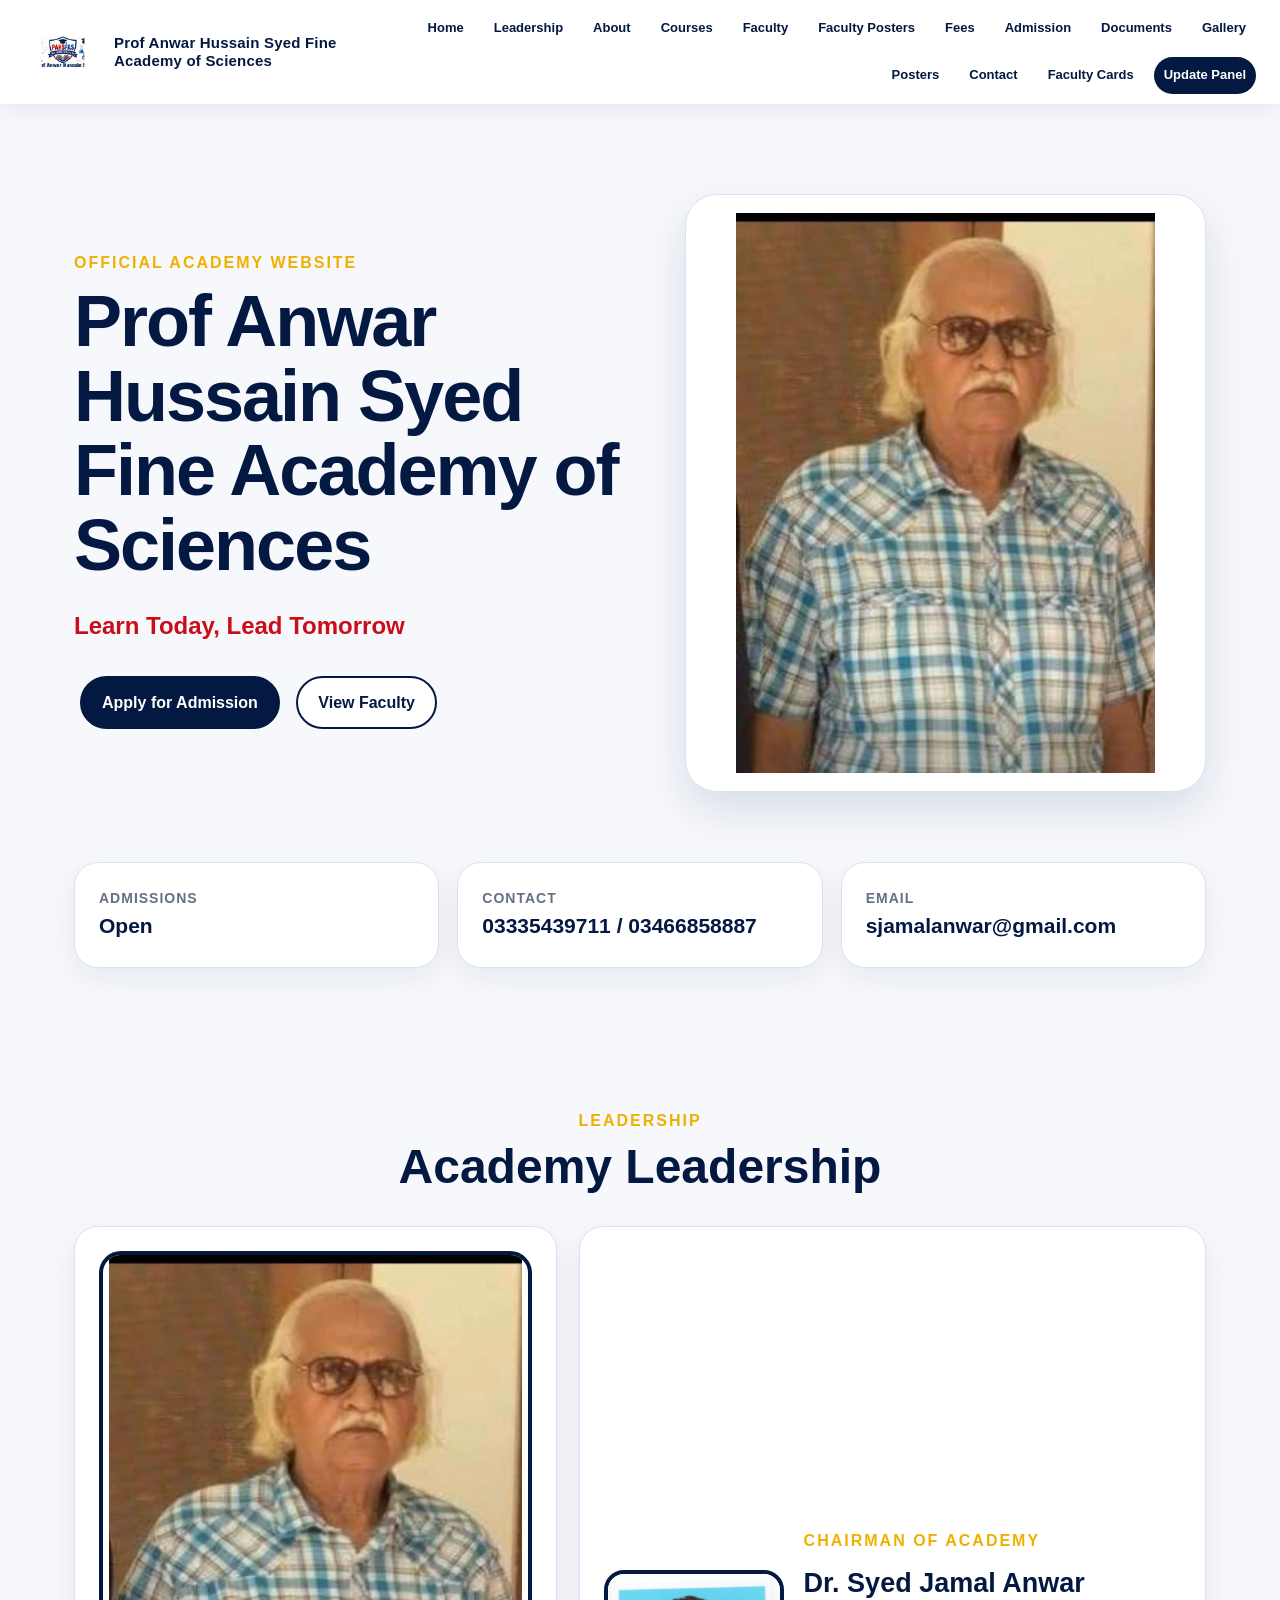
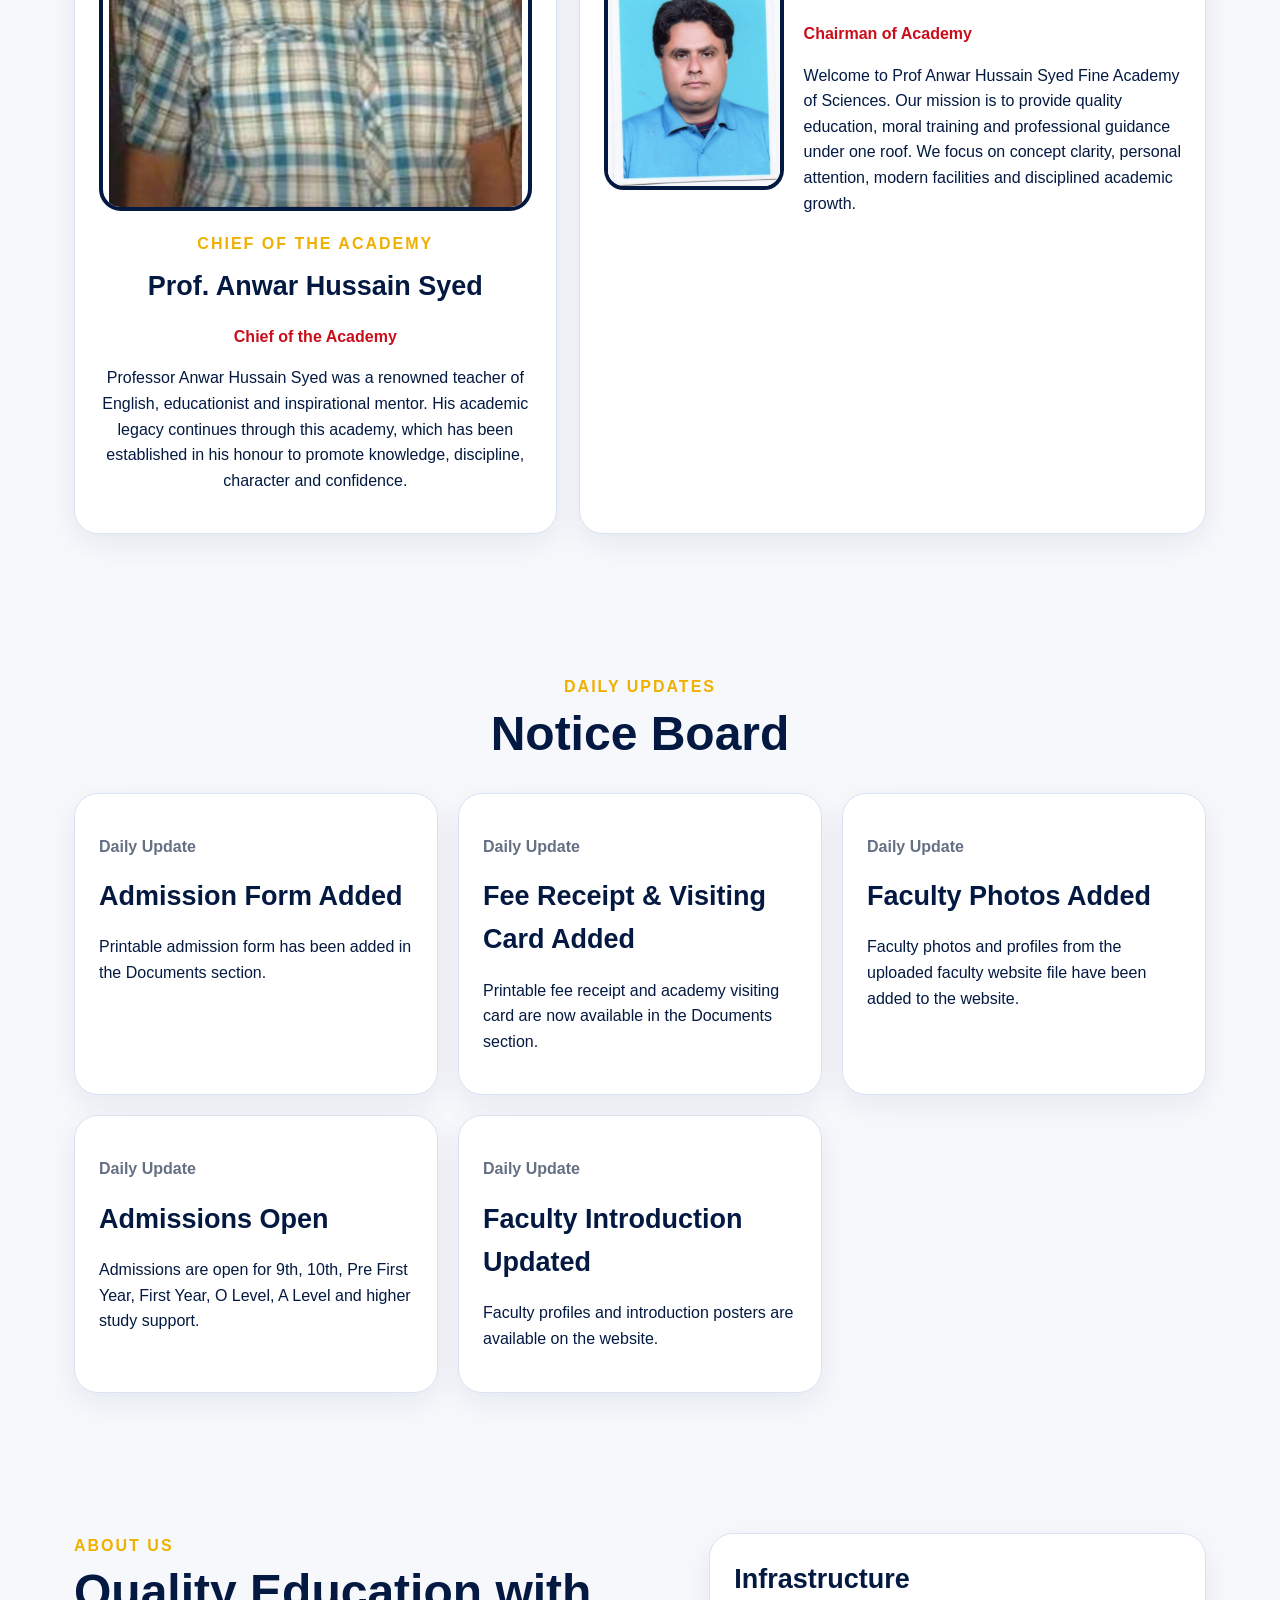
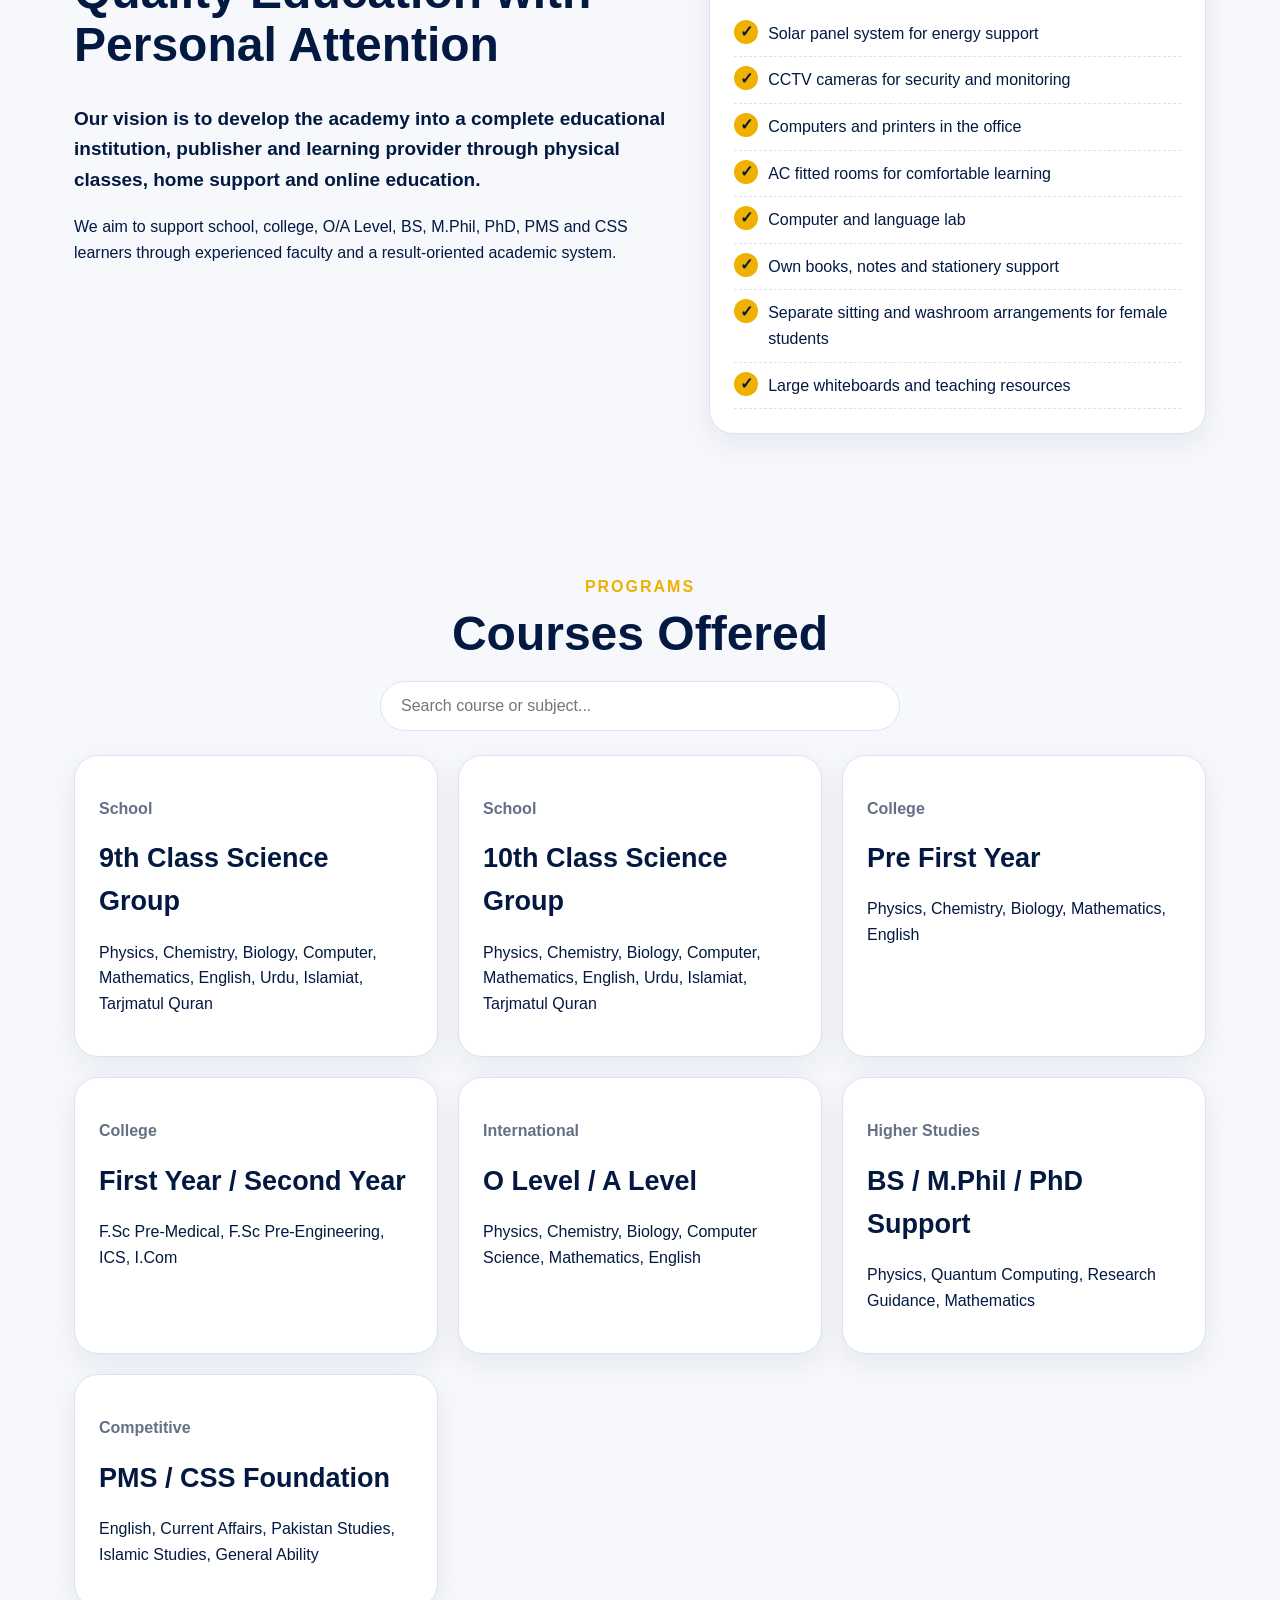
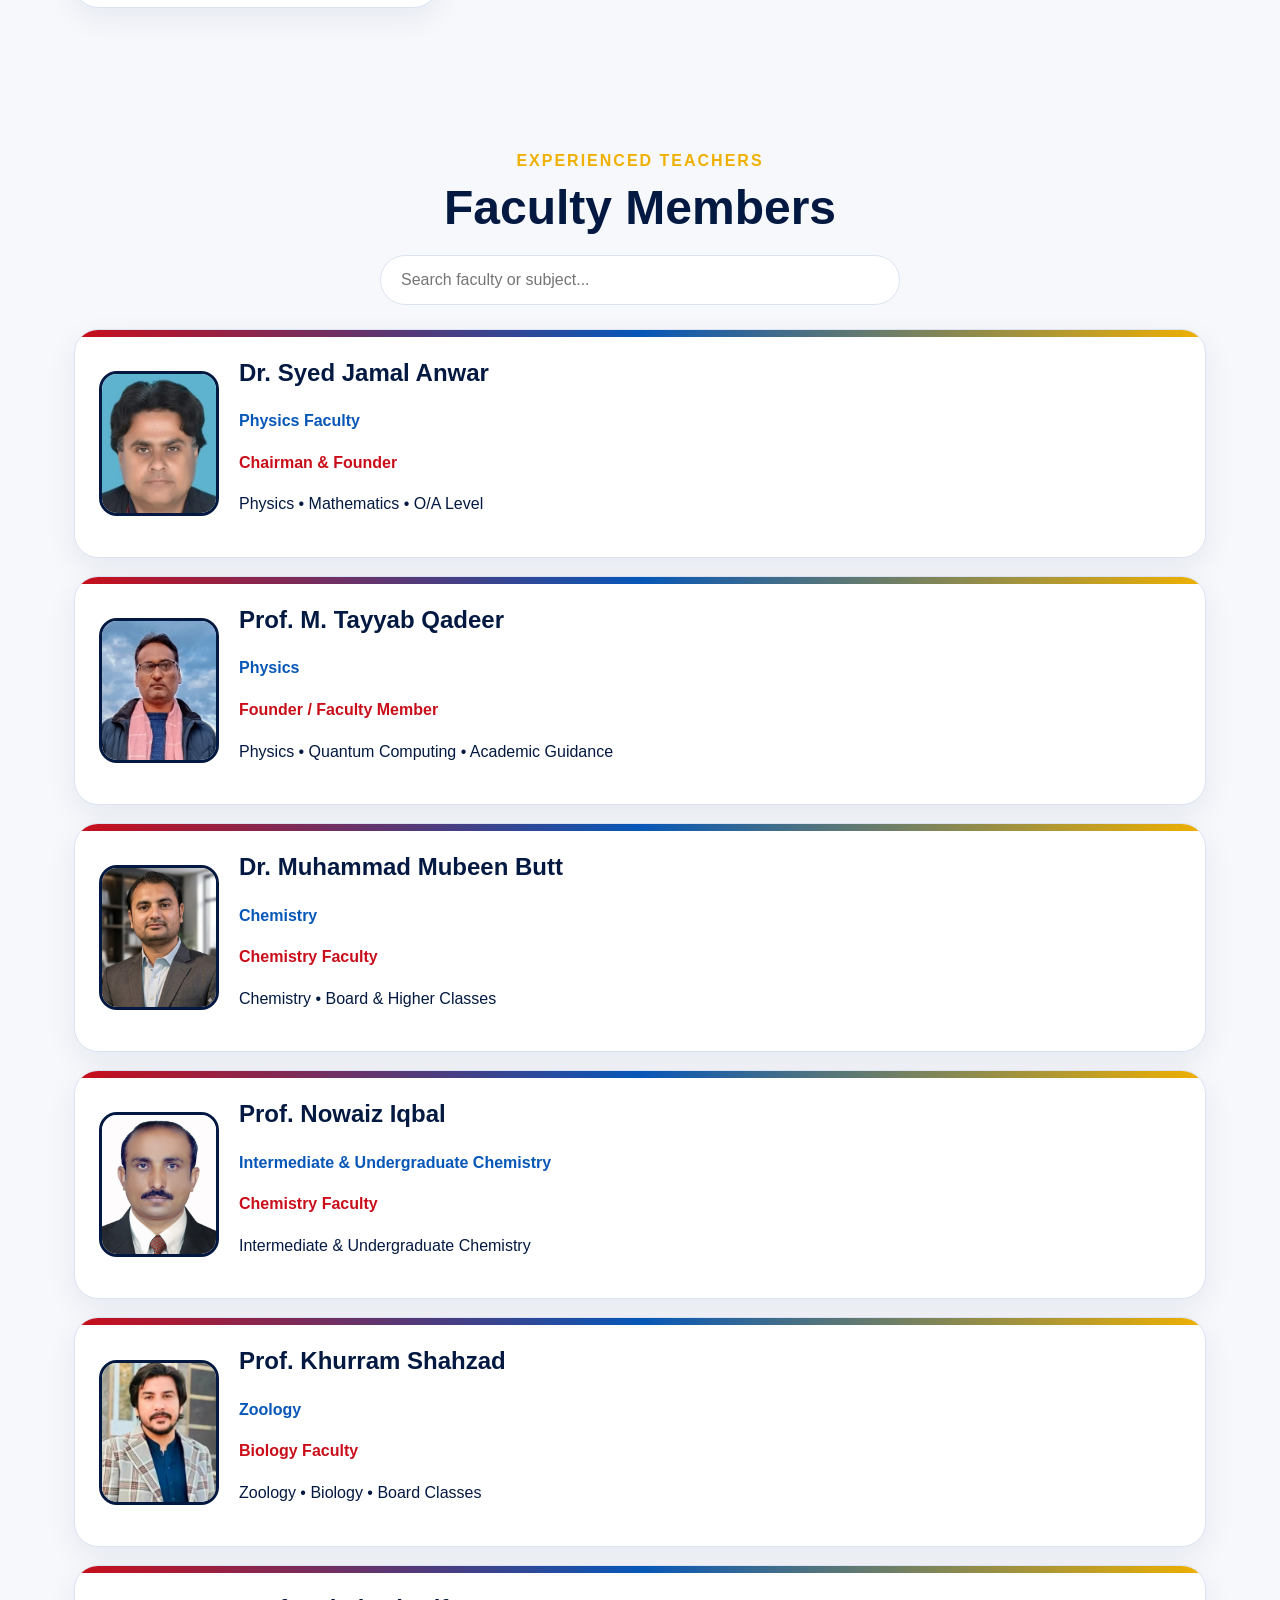
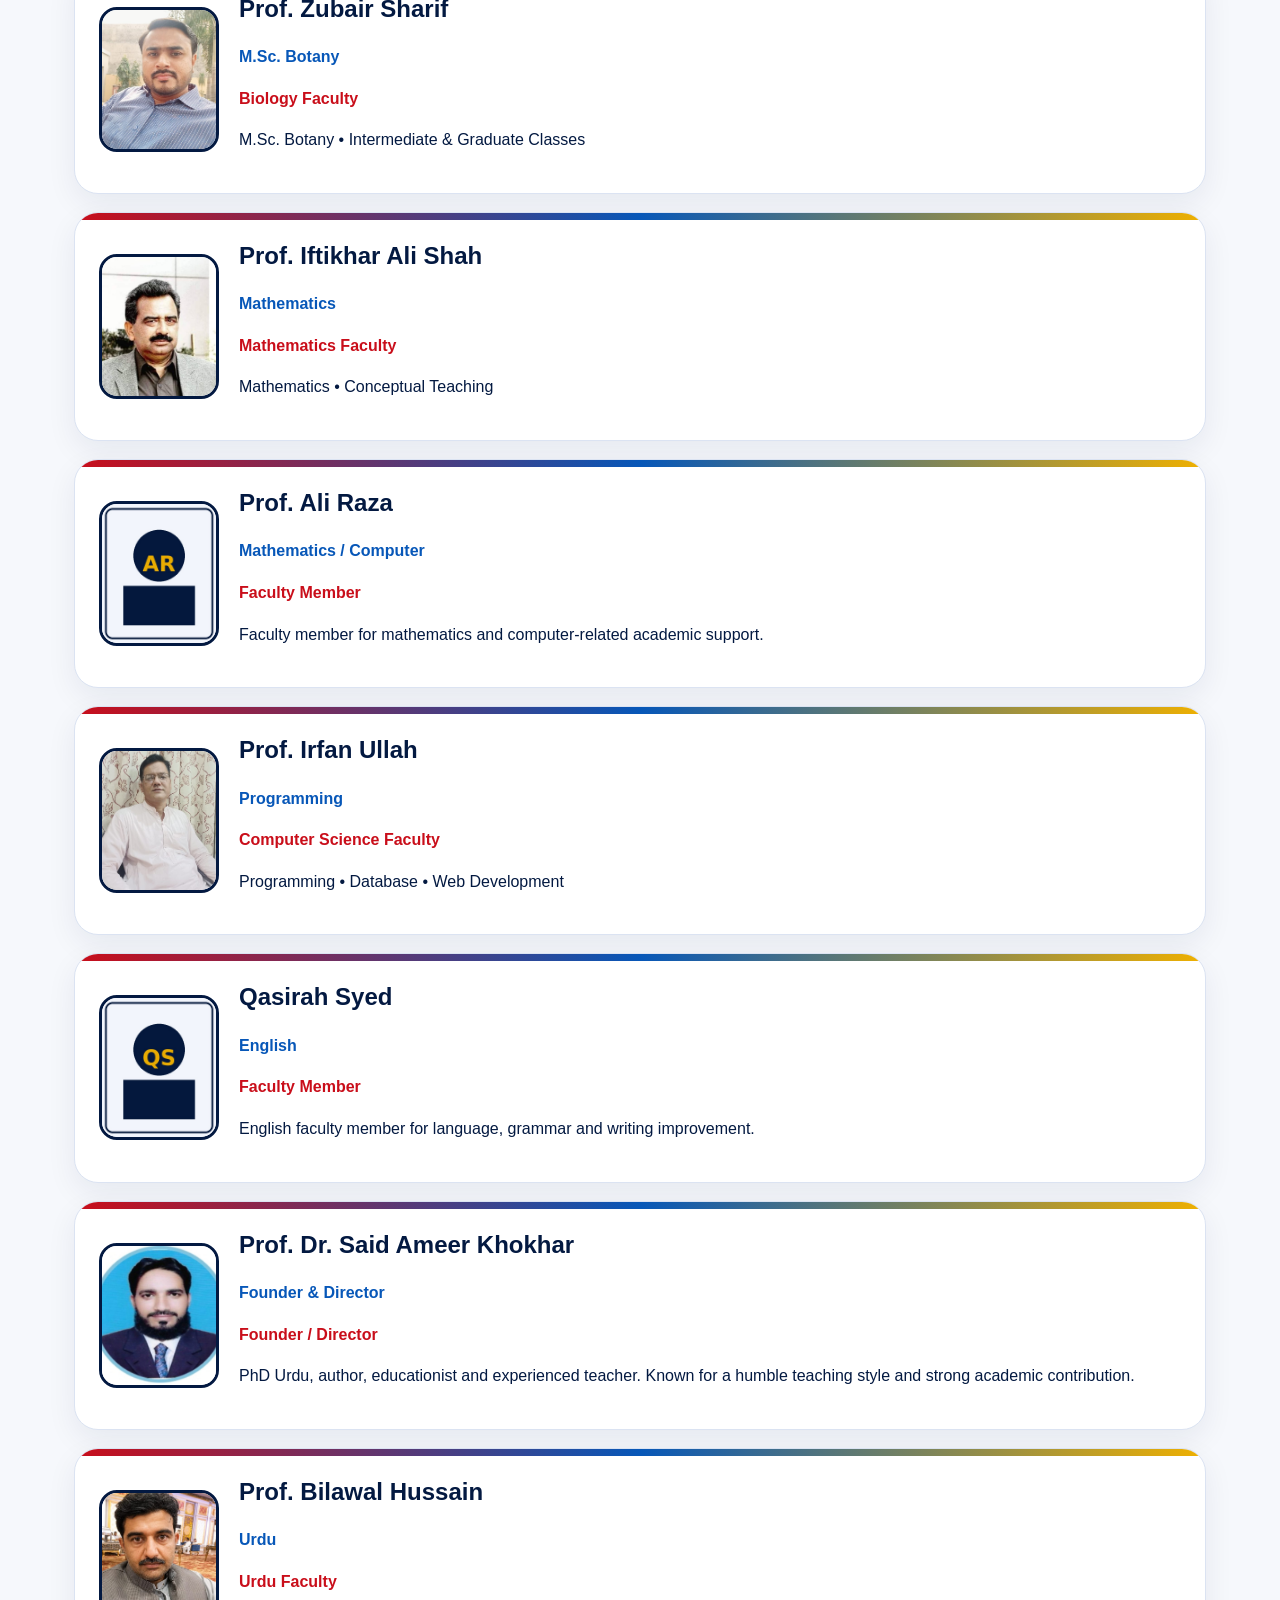
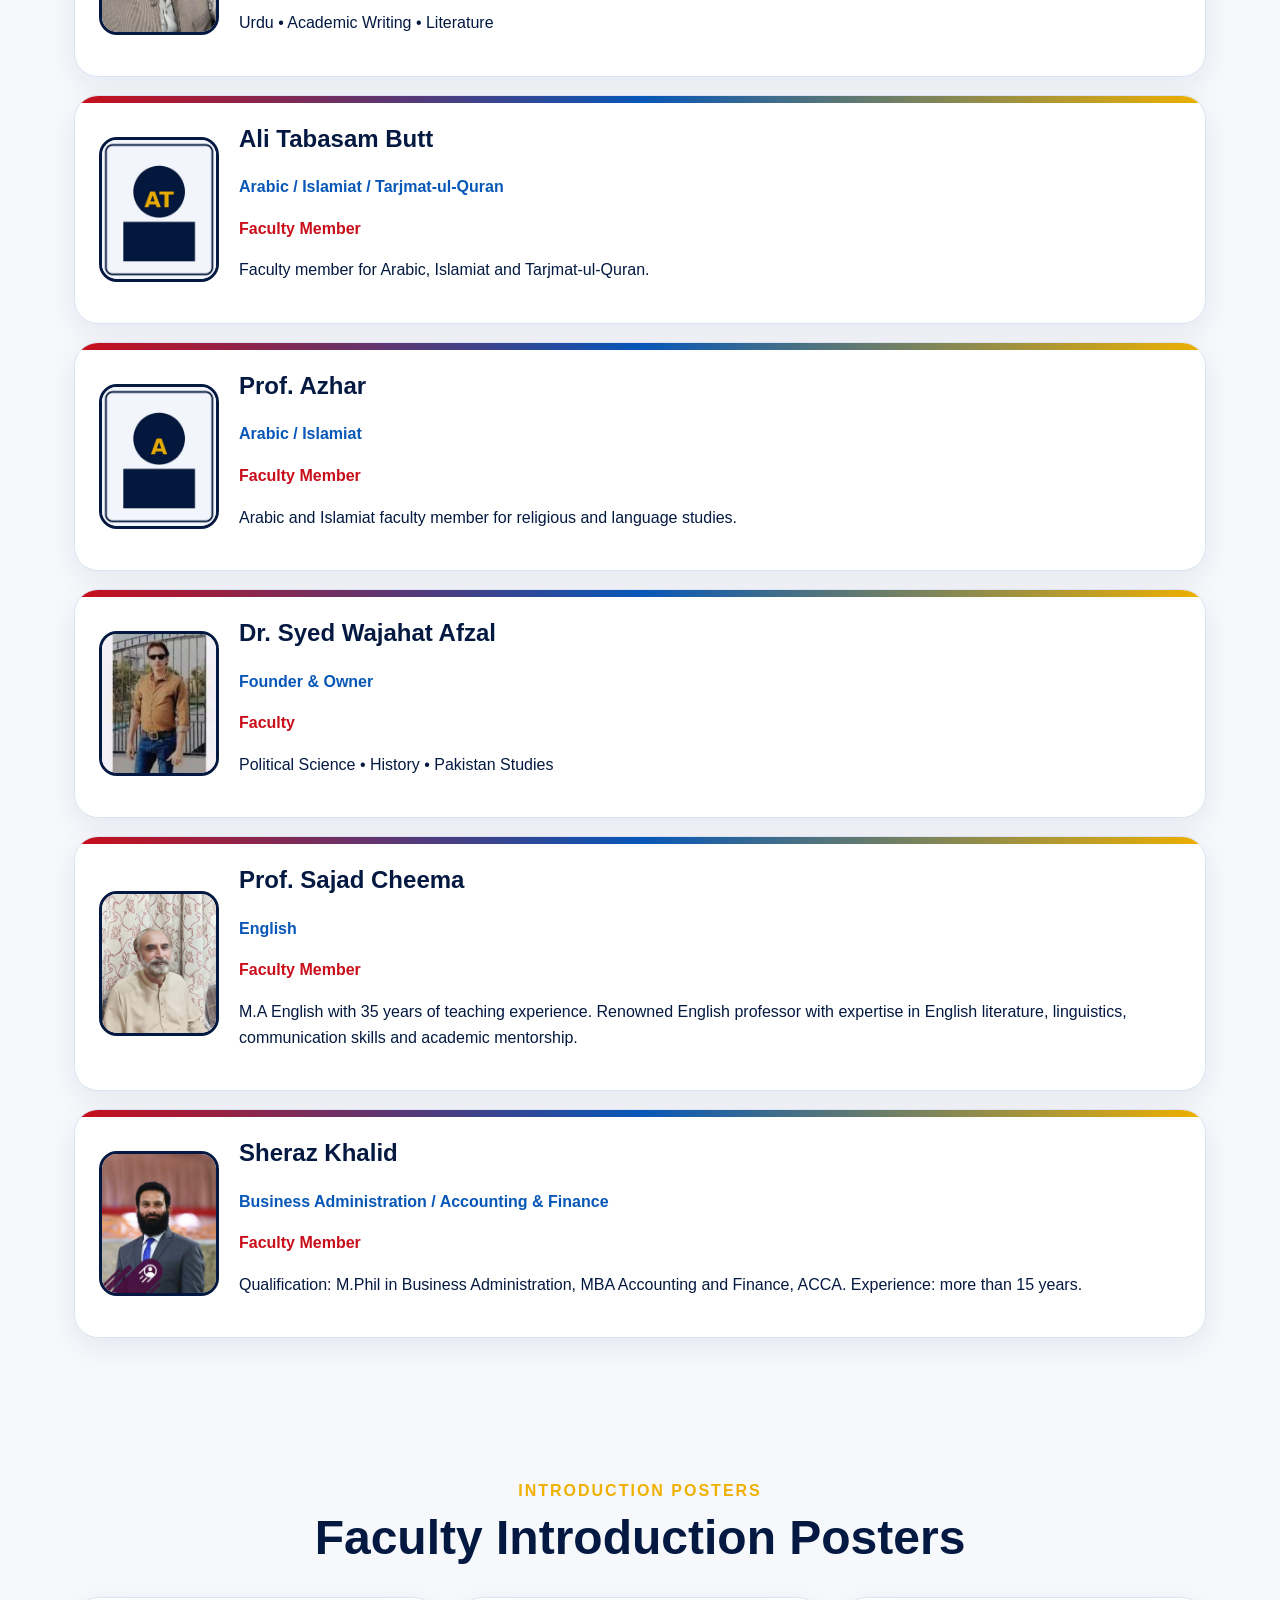
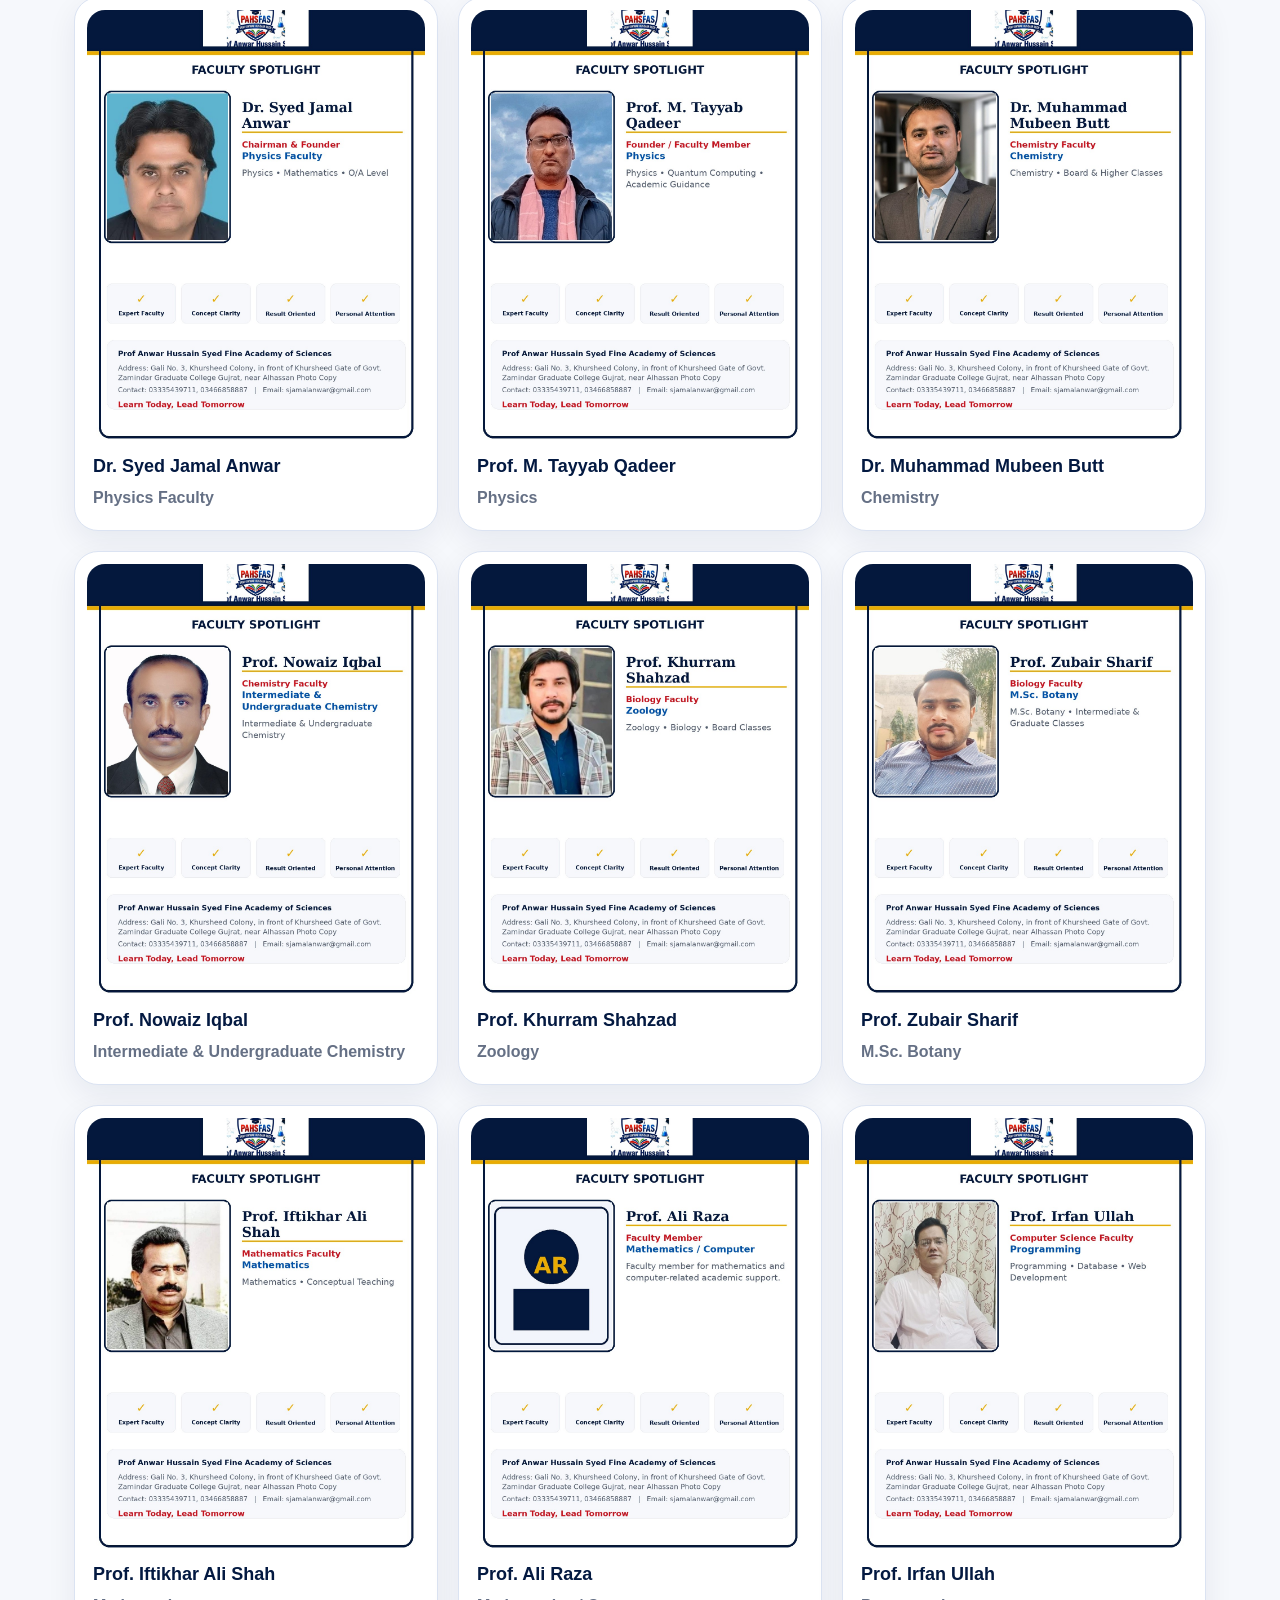
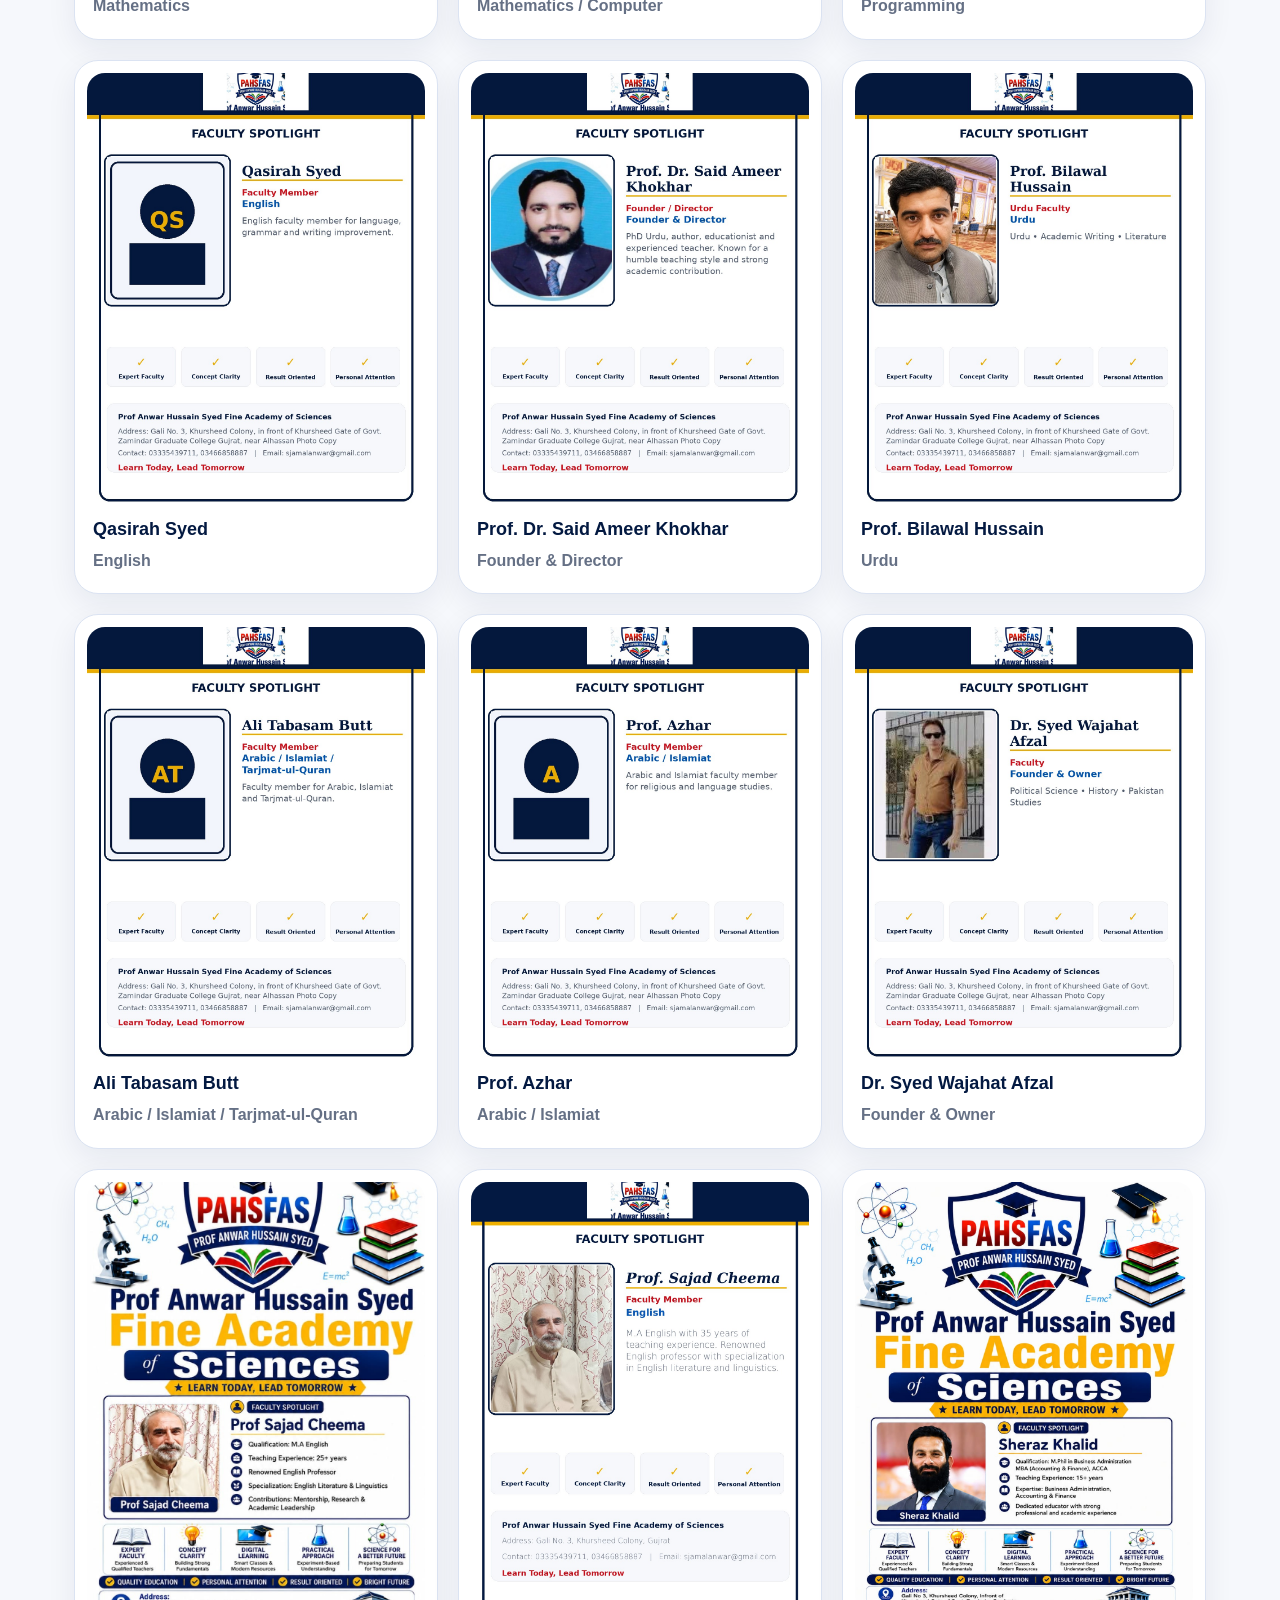
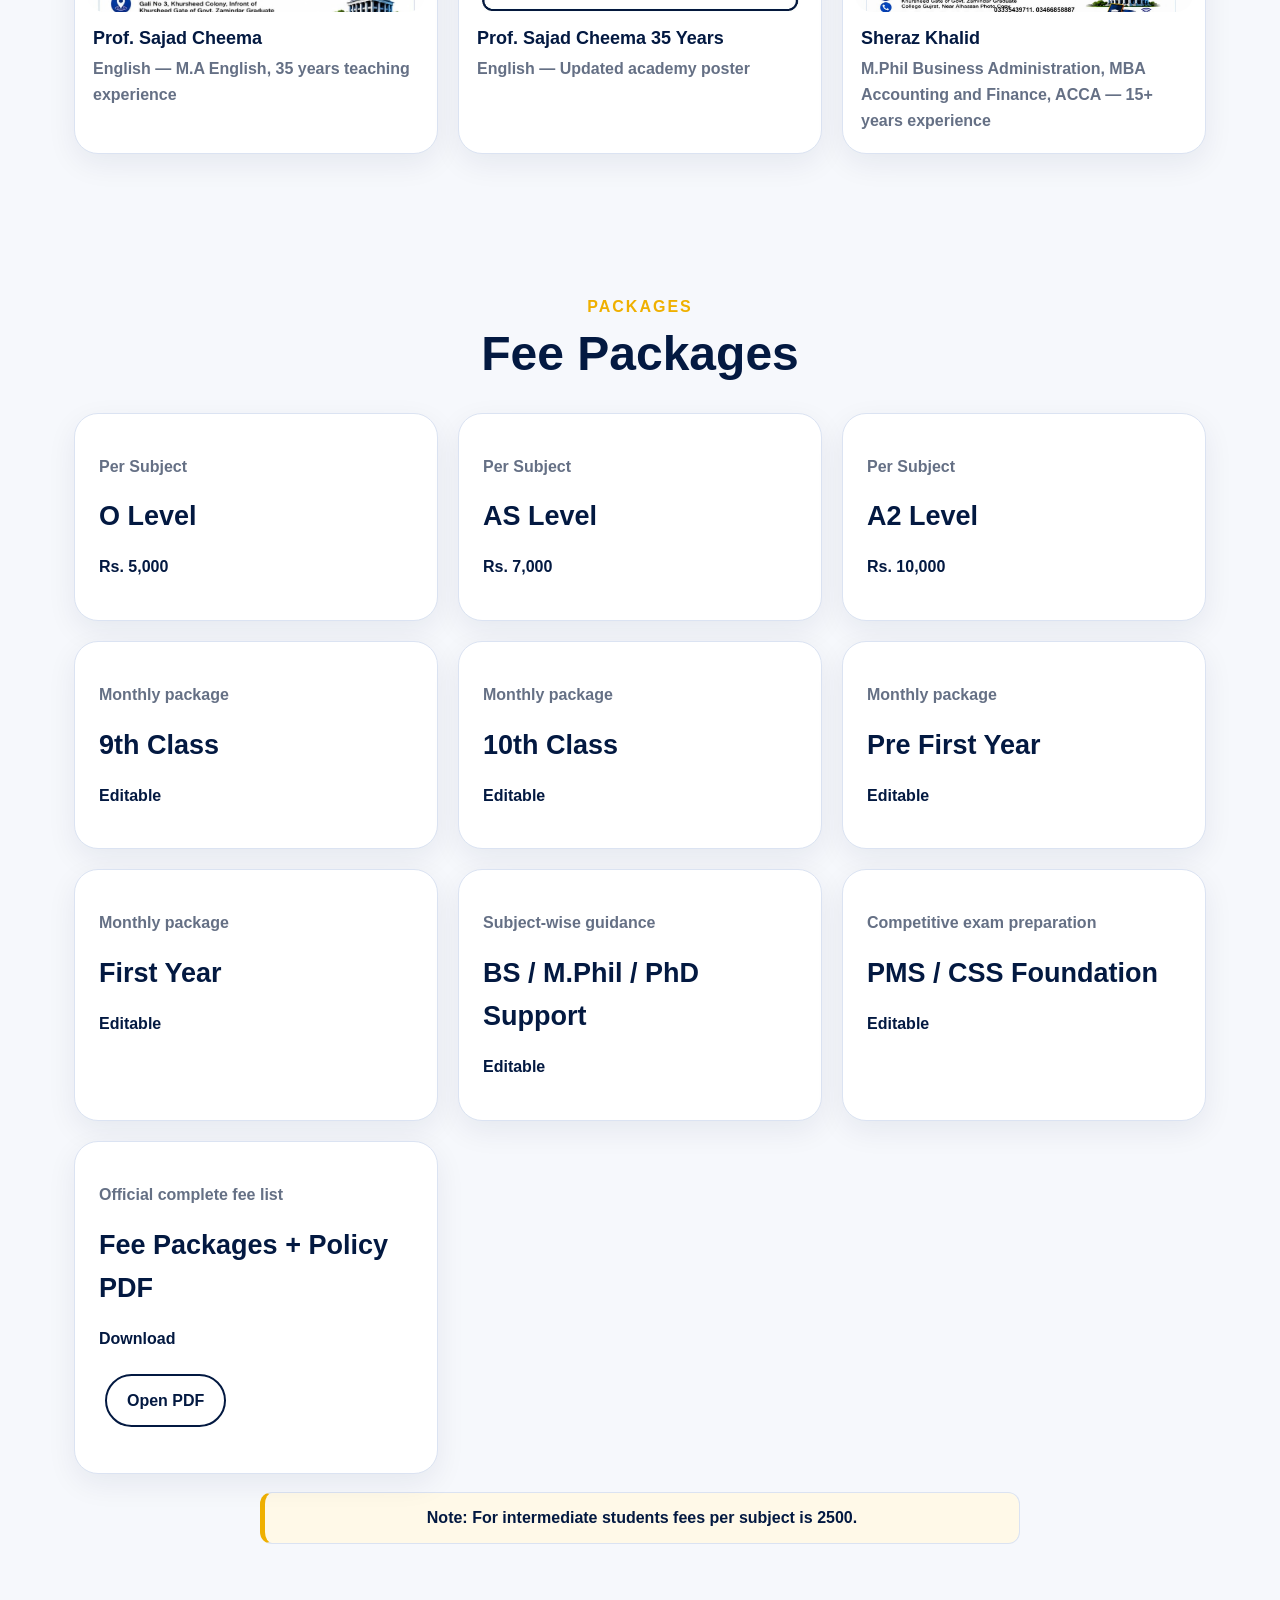
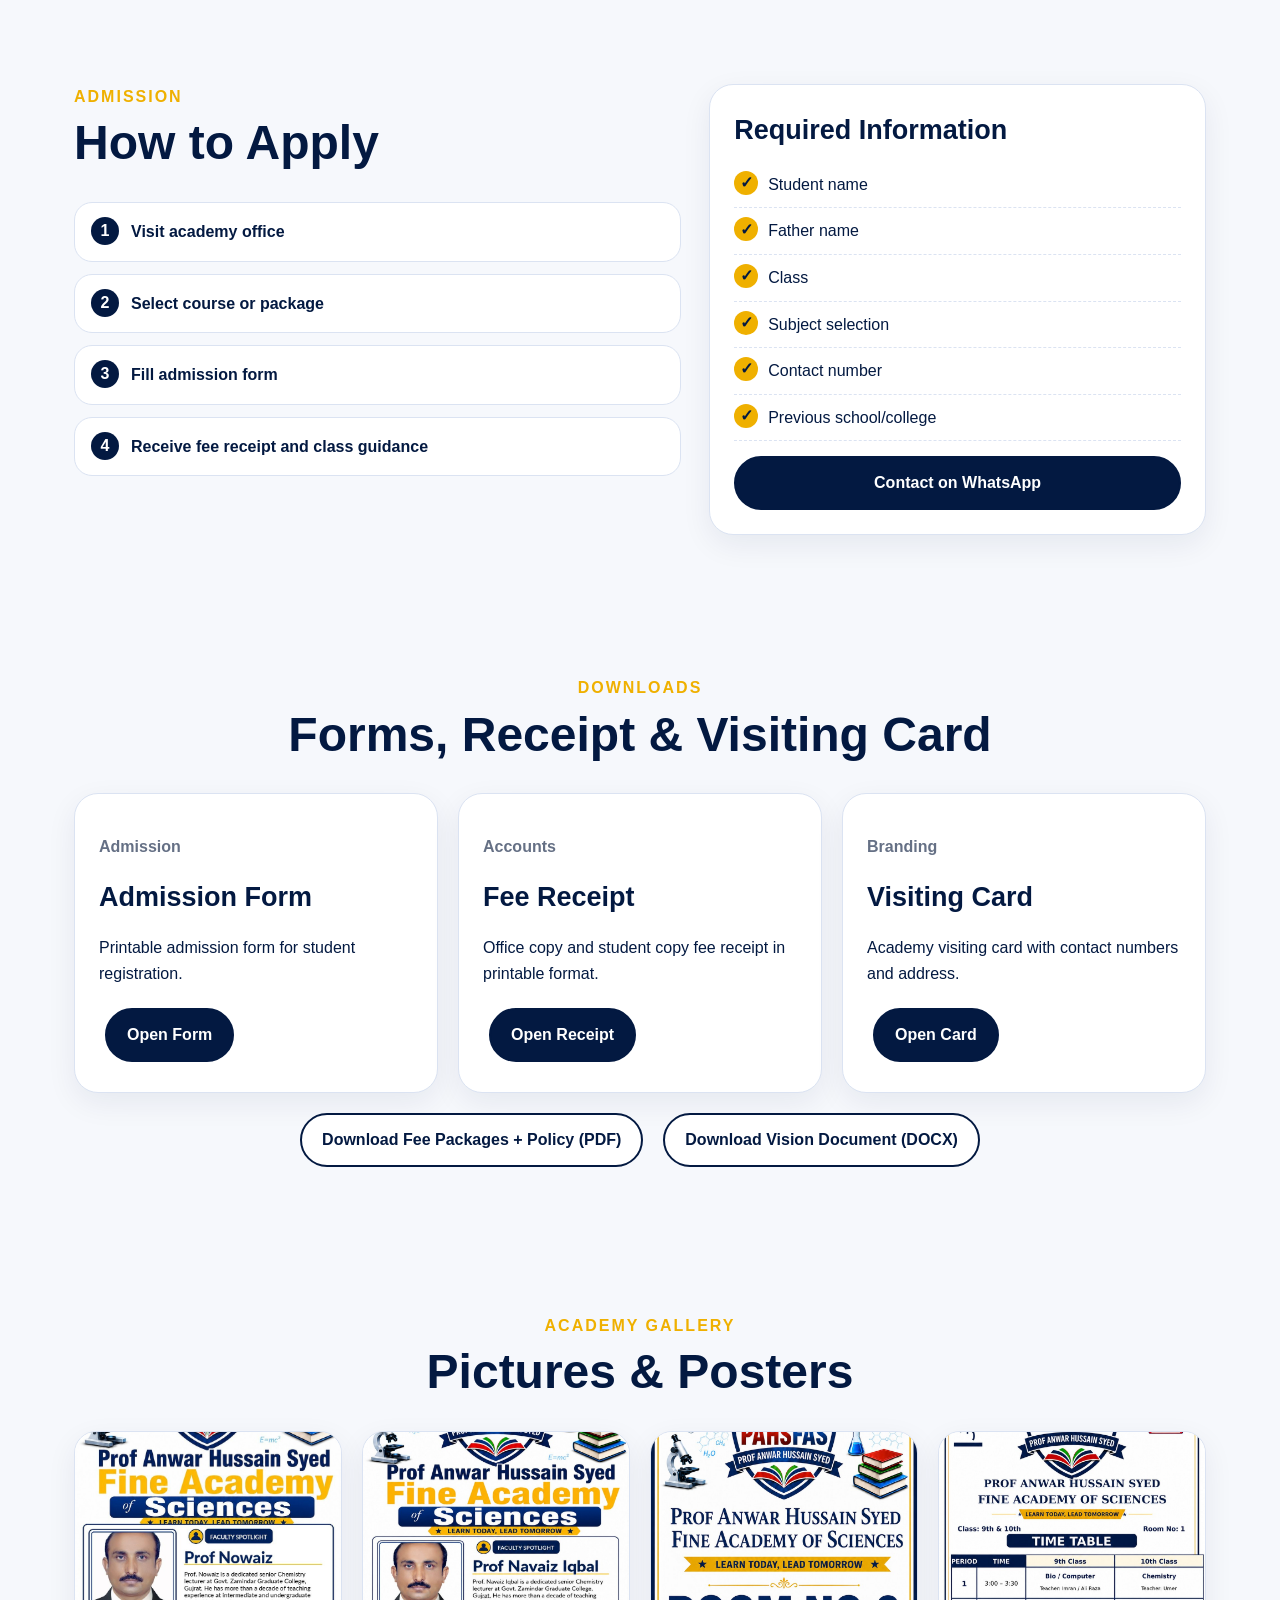
==== index.html @ 69f5804e "Add intermediate fee note below fee packages" ====
<!doctype html>
<html lang="en">
<head>
  <meta charset="utf-8">
  <meta name="viewport" content="width=device-width, initial-scale=1">
  <title>Prof Anwar Hussain Syed Fine Academy of Sciences</title>
  <meta name="description" content="Official website of Prof Anwar Hussain Syed Fine Academy of Sciences.">
  <link rel="stylesheet" href="assets/css/styles.css">
</head>
<body>
  <header class="topbar">
    <a class="brand" href="#home">
      <img id="brandLogo" src="assets/images/logo.png" alt="Academy Logo">
      <span id="brandName">Prof Anwar Hussain Syed Fine Academy of Sciences</span>
    </a>
    <button class="menu" id="menuBtn">☰</button>
    <nav id="nav">
      <a href="#home">Home</a>
      <a href="#leadership">Leadership</a>
      <a href="#about">About</a>
      <a href="#courses">Courses</a>
      <a href="#faculty">Faculty</a>
      <a href="#posters">Faculty Posters</a>
      <a href="#fees">Fees</a>
      <a href="#admission">Admission</a>
      <a href="#documents">Documents</a>
      <a href="#gallery">Gallery</a>
      <a href="posters.html">Posters</a>
      <a href="#contact">Contact</a>
      <a href="uploaded-faculty.html">Faculty Cards</a>
      <a class="admin-link" href="admin.html">Update Panel</a>
    </nav>
  </header>

  <main>
    <section id="home" class="hero section">
      <div class="hero-text">
        <p class="eyebrow">Official Academy Website</p>
        <h1 id="academyName">Prof Anwar Hussain Syed Fine Academy of Sciences</h1>
        <p class="tagline" id="tagline">Learn Today, Lead Tomorrow</p>
        <div class="hero-actions">
          <a class="btn primary" href="#admission">Apply for Admission</a>
          <a class="btn" href="#faculty">View Faculty</a>
        </div>
      </div>
      <div class="hero-card">
        <img id="chiefPhoto" src="assets/images/chief_prof_anwar_hussain_syed.jpg" alt="Chief of Academy">
      </div>
    </section>

    <section class="section quick">
      <div class="quick-card"><strong>Admissions</strong><span id="admissionStatus">Open</span></div>
      <div class="quick-card"><strong>Contact</strong><span id="quickPhone"></span></div>
      <div class="quick-card"><strong>Email</strong><span id="quickEmail"></span></div>
    </section>

    <section id="leadership" class="section">
      <div class="section-title">
        <p>Leadership</p>
        <h2>Academy Leadership</h2>
      </div>
      <div class="leadership-grid">
        <article class="leader-card chief-card">
          <img id="chiefLeaderPhoto" src="assets/images/chief_prof_anwar_hussain_syed.jpg" alt="Chief">
          <div>
            <p class="eyebrow">Chief of the Academy</p>
            <h3 id="chiefName">Prof. Anwar Hussain Syed</h3>
            <p id="chiefTitle" class="role"></p>
            <p id="chiefBio"></p>
          </div>
        </article>
        <article class="leader-card">
          <img id="chairmanPhoto" src="assets/images/faculty/dr_syed_jamal_anwar.jpg" alt="Chairman">
          <div>
            <p class="eyebrow">Chairman of Academy</p>
            <h3 id="chairmanName">Dr. Syed Jamal Anwar</h3>
            <p id="chairmanTitle" class="role"></p>
            <p id="chairmanMessage"></p>
          </div>
        </article>
      </div>
    </section>

    <section id="notices" class="section">
      <div class="section-title"><p>Daily Updates</p><h2>Notice Board</h2></div>
      <div class="grid cards" id="noticeList"></div>
    </section>

    <section id="about" class="section split">
      <div>
        <div class="section-title left"><p>About Us</p><h2>Quality Education with Personal Attention</h2></div>
        <p id="vision" class="lead"></p>
        <p id="mission"></p>
      </div>
      <div class="panel">
        <h3>Infrastructure</h3>
        <ul id="infraList" class="tick-list"></ul>
      </div>
    </section>

    <section id="courses" class="section">
      <div class="section-title"><p>Programs</p><h2>Courses Offered</h2></div>
      <div class="filters"><input id="courseSearch" type="search" placeholder="Search course or subject..."></div>
      <div class="grid cards" id="courseList"></div>
    </section>

    <section id="faculty" class="section">
      <div class="section-title"><p>Experienced Teachers</p><h2>Faculty Members</h2></div>
      <div class="filters"><input id="facultySearch" type="search" placeholder="Search faculty or subject..."></div>
      <div class="faculty-list" id="facultyList"></div>
    </section>

    <section id="posters" class="section">
      <div class="section-title"><p>Introduction Posters</p><h2>Faculty Introduction Posters</h2></div>
      <div class="grid poster-grid" id="posterList"></div>
    </section>

    <section id="fees" class="section">
      <div class="section-title"><p>Packages</p><h2>Fee Packages</h2></div>
      <div class="grid cards" id="feeList"></div>
      <p class="fee-note">Note: For intermediate students fees per subject is 2500.</p>
    </section>

    <section id="admission" class="section split">
      <div>
        <div class="section-title left"><p>Admission</p><h2>How to Apply</h2></div>
        <ol id="processList" class="steps"></ol>
      </div>
      <div class="panel">
        <h3>Required Information</h3>
        <ul id="reqList" class="tick-list"></ul>
        <a class="btn primary full" id="whatsappLink" href="#">Contact on WhatsApp</a>
      </div>
    </section>

    <section id="documents" class="section">
      <div class="section-title"><p>Downloads</p><h2>Forms, Receipt & Visiting Card</h2></div>
      <div class="grid cards">
        <article class="card">
          <p class="meta">Admission</p>
          <h3>Admission Form</h3>
          <p>Printable admission form for student registration.</p>
          <a class="btn primary" href="admission-form.html" target="_blank" rel="noopener">Open Form</a>
        </article>
        <article class="card">
          <p class="meta">Accounts</p>
          <h3>Fee Receipt</h3>
          <p>Office copy and student copy fee receipt in printable format.</p>
          <a class="btn primary" href="fee-receipt.html" target="_blank" rel="noopener">Open Receipt</a>
        </article>
        <article class="card">
          <p class="meta">Branding</p>
          <h3>Visiting Card</h3>
          <p>Academy visiting card with contact numbers and address.</p>
          <a class="btn primary" href="visiting-card.html" target="_blank" rel="noopener">Open Card</a>
        </article>
      </div>
      <div class="contact-actions" style="justify-content:center;margin-top:14px">
                <a class="btn" href="docs/academy-fee-packages-with-policy.pdf" target="_blank" rel="noopener">Download Fee Packages + Policy (PDF)</a>
        <a class="btn" href="docs/vision-of-academy.docx" target="_blank" rel="noopener">Download Vision Document (DOCX)</a>
      </div>
    </section>

    <section id="gallery" class="section">
      <div class="section-title"><p>Academy Gallery</p><h2>Pictures & Posters</h2></div>
      <div class="grid gallery" id="galleryList"></div>
    </section>


    <section id="facebook" class="section">
      <div class="section-title"><p>Social Media</p><h2>Facebook Page</h2></div>
      <div class="contact-card facebook-card">
        <h3 id="facebookName">Prof Anwar Hussain Syed Fine Academy of Sciences</h3>
        <p id="facebookNote">Follow our academy page for admissions, notices, posters and daily updates.</p>
        <a class="btn primary" id="facebookBtn" href="#" target="_blank" rel="noopener">Open Facebook Page</a>
      </div>
    </section>

    <section id="contact" class="section contact-section">
      <div class="section-title"><p>Contact Us</p><h2>Visit the Academy</h2></div>
      <div class="contact-card">
        <p><strong>Address:</strong> <span id="address"></span></p>
        <p><strong>Phone:</strong> <span id="phones"></span></p>
        <p><strong>Email:</strong> <span id="email"></span></p>
        <div class="contact-actions">
          <a class="btn primary" id="callBtn" href="#">Call Now</a>
          <a class="btn" id="mapBtn" href="#" target="_blank">Open Map</a>
        </div>
      </div>
    </section>
  </main>

  <footer>
    <p>© <span id="year"></span> Prof Anwar Hussain Syed Fine Academy of Sciences. All rights reserved.</p>
    <p class="small">Open <a href="admin.html">Update Panel</a> to update daily data.</p>
  </footer>

  <script src="data/site-data.js"></script>
  <script src="assets/js/app.js"></script>
</body>
</html>
---- assets/css/styles.css ----
:root{
  --navy:#031941;--blue:#0757b8;--gold:#efb000;--red:#c90e1a;--muted:#657085;
  --bg:#f6f8fc;--card:#ffffff;--line:#dbe3f2;--shadow:0 18px 45px rgba(3,25,65,.12);
}
*{box-sizing:border-box} html{scroll-behavior:smooth}
body{margin:0;font-family:Arial,Helvetica,sans-serif;color:var(--navy);background:var(--bg);line-height:1.6}
a{color:inherit}
.topbar{position:sticky;top:0;z-index:20;display:flex;align-items:center;justify-content:space-between;gap:18px;padding:10px 24px;background:rgba(255,255,255,.95);backdrop-filter:blur(10px);box-shadow:0 4px 25px rgba(3,25,65,.08)}
.brand{display:flex;align-items:center;gap:12px;text-decoration:none;font-weight:900;letter-spacing:.2px;max-width:440px}
.brand img{width:78px;height:52px;object-fit:contain}.brand span{font-size:15px;line-height:1.2}
nav{display:flex;align-items:center;gap:10px;flex-wrap:wrap;justify-content:flex-end}
nav a{text-decoration:none;font-weight:800;font-size:13px;padding:8px 10px;border-radius:999px}
nav a:hover,.admin-link{background:var(--navy);color:#fff}
.menu{display:none;background:var(--navy);color:#fff;border:none;border-radius:8px;padding:8px 11px;font-size:22px}
.section{max-width:1180px;margin:auto;padding:70px 24px}
.hero{display:grid;grid-template-columns:1.05fr .95fr;gap:36px;align-items:center;min-height:650px;padding-top:90px}
.eyebrow,.section-title p{color:var(--gold);font-weight:900;text-transform:uppercase;letter-spacing:2px;margin:0 0 8px}
h1{font-size:clamp(38px,6vw,72px);line-height:1.04;margin:0 0 18px;letter-spacing:-2px}
h2{font-size:clamp(30px,4vw,48px);line-height:1.1;margin:0} h3{font-size:27px;margin:0 0 10px}
.tagline{font-size:24px;font-weight:900;color:var(--red)}
.hero-card,.quick-card,.card,.faculty-card,.panel,.contact-card,.leader-card,.poster-card{background:var(--card);border:1px solid var(--line);border-radius:24px;padding:24px;box-shadow:0 10px 30px rgba(3,25,65,.07)}
.hero-card{border-radius:32px;padding:18px;box-shadow:var(--shadow)} .hero-card img{width:100%;border-radius:22px;display:block}
.btn{display:inline-flex;align-items:center;justify-content:center;text-decoration:none;border:2px solid var(--navy);color:var(--navy);padding:12px 20px;border-radius:999px;font-weight:900;margin:6px;background:white}
.btn.primary{background:var(--navy);color:#fff}.btn.full{width:100%;margin:15px 0 0}
.quick{display:grid;grid-template-columns:repeat(3,1fr);gap:18px;padding-top:0}
.quick-card strong{display:block;font-size:14px;color:var(--muted);text-transform:uppercase;letter-spacing:1px}.quick-card span{font-size:21px;font-weight:900;overflow-wrap:anywhere}
.section-title{text-align:center;margin-bottom:32px}.section-title.left{text-align:left}
.grid{display:grid;gap:20px}.cards{grid-template-columns:repeat(3,1fr)}
.card h3{color:var(--navy)}.card .meta{color:var(--muted);font-weight:800}.lead{font-size:19px;font-weight:700}
.split{display:grid;grid-template-columns:1.1fr .9fr;gap:28px;align-items:start}
.tick-list{list-style:none;margin:0;padding:0}.tick-list li{padding:10px 0 10px 34px;position:relative;border-bottom:1px dashed var(--line)}
.tick-list li:before{content:"✓";position:absolute;left:0;top:9px;background:var(--gold);color:var(--navy);width:24px;height:24px;border-radius:50%;display:flex;align-items:center;justify-content:center;font-weight:900}
.leadership-grid{display:grid;grid-template-columns:1fr 1.3fr;gap:22px}.leader-card{display:grid;grid-template-columns:180px 1fr;gap:20px;align-items:center}.leader-card img{width:180px;height:220px;object-fit:cover;border-radius:20px;border:4px solid var(--navy)}.chief-card{grid-template-columns:1fr;text-align:center}.chief-card img{width:100%;height:360px;object-fit:cover}.role{font-weight:900;color:var(--red)}
.filters{margin:-12px auto 24px;max-width:520px}.filters input{width:100%;border:1px solid var(--line);border-radius:999px;padding:15px 20px;font-size:16px;outline:none}
.faculty-list{display:grid;gap:18px}.faculty-card{display:grid;grid-template-columns:120px 1fr;gap:20px;align-items:center;position:relative;overflow:hidden}.faculty-card:before{content:"";position:absolute;top:0;left:0;right:0;height:7px;background:linear-gradient(90deg,var(--red),var(--blue),var(--gold))}.faculty-card img{width:120px;height:145px;object-fit:cover;border-radius:18px;border:3px solid var(--navy)}.faculty-card h3{font-size:24px}.subject{font-weight:900;color:var(--blue)}
.poster-grid{grid-template-columns:repeat(3,1fr)}.poster-card{padding:12px}.poster-card img{width:100%;height:430px;object-fit:cover;border-radius:18px;display:block}.poster-card h3{font-size:18px;margin:12px 6px 0}.poster-card p{margin:4px 6px 8px;color:var(--muted);font-weight:800}
.fee-note{margin:18px auto 0;max-width:760px;padding:12px 16px;border:1px solid var(--line);border-left:5px solid var(--gold);border-radius:12px;background:#fff9e8;font-weight:800;text-align:center;color:var(--navy)}
.steps{counter-reset:item;list-style:none;padding:0;margin:0}.steps li{background:white;margin-bottom:12px;border:1px solid var(--line);border-radius:18px;padding:16px 18px 16px 56px;position:relative;font-weight:700}.steps li:before{counter-increment:item;content:counter(item);position:absolute;left:16px;top:14px;background:var(--navy);color:white;width:28px;height:28px;border-radius:50%;display:flex;align-items:center;justify-content:center}
.gallery{grid-template-columns:repeat(4,1fr)}.gallery figure{margin:0;background:#fff;border:1px solid var(--line);border-radius:22px;overflow:hidden;box-shadow:0 10px 30px rgba(3,25,65,.07)}.gallery img{width:100%;height:220px;object-fit:cover;display:block}.gallery figcaption{padding:12px 14px;font-weight:900}
.contact-card{max-width:900px;margin:auto;font-size:18px}.contact-actions{display:flex;gap:8px;flex-wrap:wrap;margin-top:16px}
footer{text-align:center;padding:35px 20px;background:var(--navy);color:white}footer .small{opacity:.85}
@media(max-width:980px){.menu{display:block}nav{display:none;position:absolute;left:16px;right:16px;top:76px;background:#fff;padding:14px;border-radius:20px;box-shadow:var(--shadow)}nav.open{display:grid;grid-template-columns:repeat(2,1fr)}.hero,.split,.leadership-grid{grid-template-columns:1fr}.quick,.cards,.poster-grid,.gallery{grid-template-columns:1fr 1fr}.brand{max-width:70%}}
@media(max-width:600px){.section{padding:52px 16px}.quick,.cards,.poster-grid,.gallery{grid-template-columns:1fr}.brand span{font-size:12px}.leader-card,.faculty-card{grid-template-columns:1fr;text-align:center}.leader-card img,.faculty-card img{margin:auto}.chief-card img{height:auto}nav.open{grid-template-columns:1fr}}


/* Chief photo fix: show full image without cutting/cropping */
#chiefPhoto,
#chiefLeaderPhoto {
  width: 100%;
  height: auto !important;
  max-height: 560px;
  object-fit: contain !important;
  object-position: center center !important;
  background: #ffffff;
  border-radius: 22px;
}

.chief-card img {
  height: auto !important;
  max-height: 560px;
  object-fit: contain !important;
  object-position: center center !important;
  background: #ffffff;
}
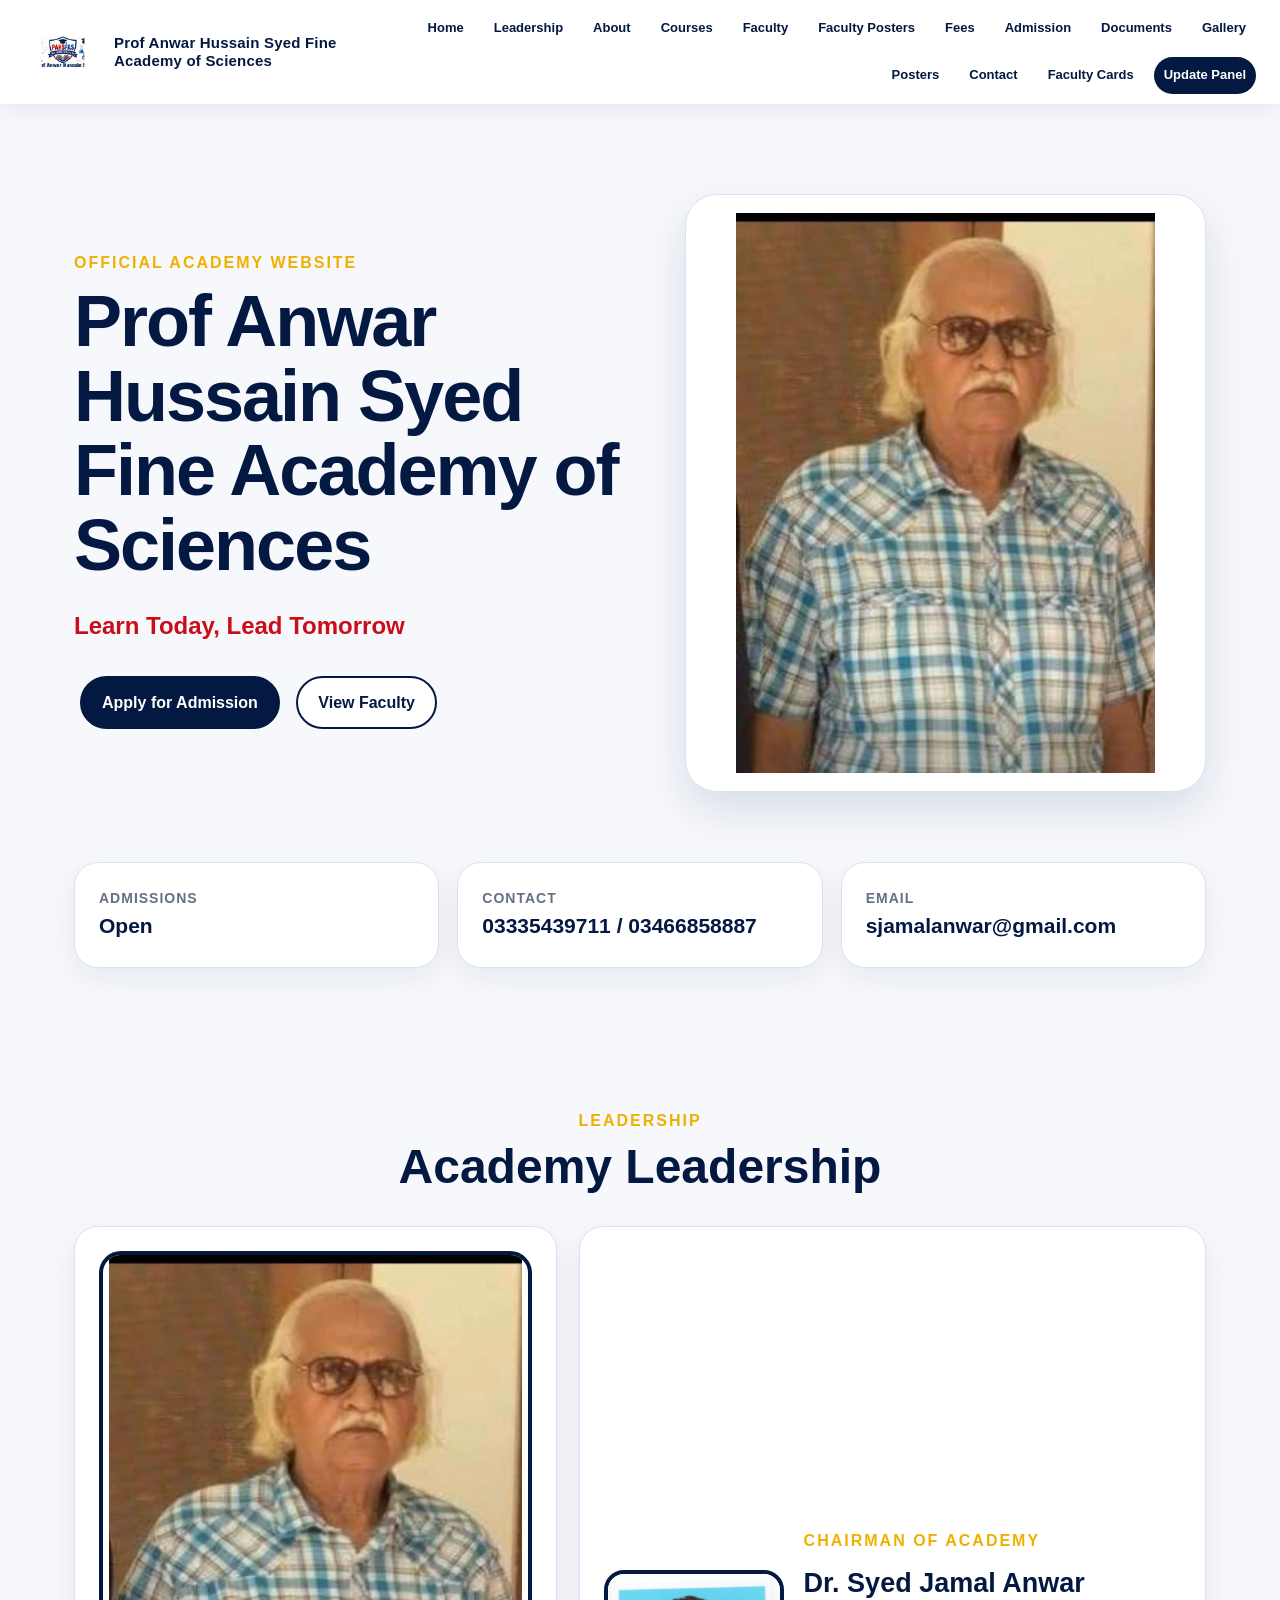
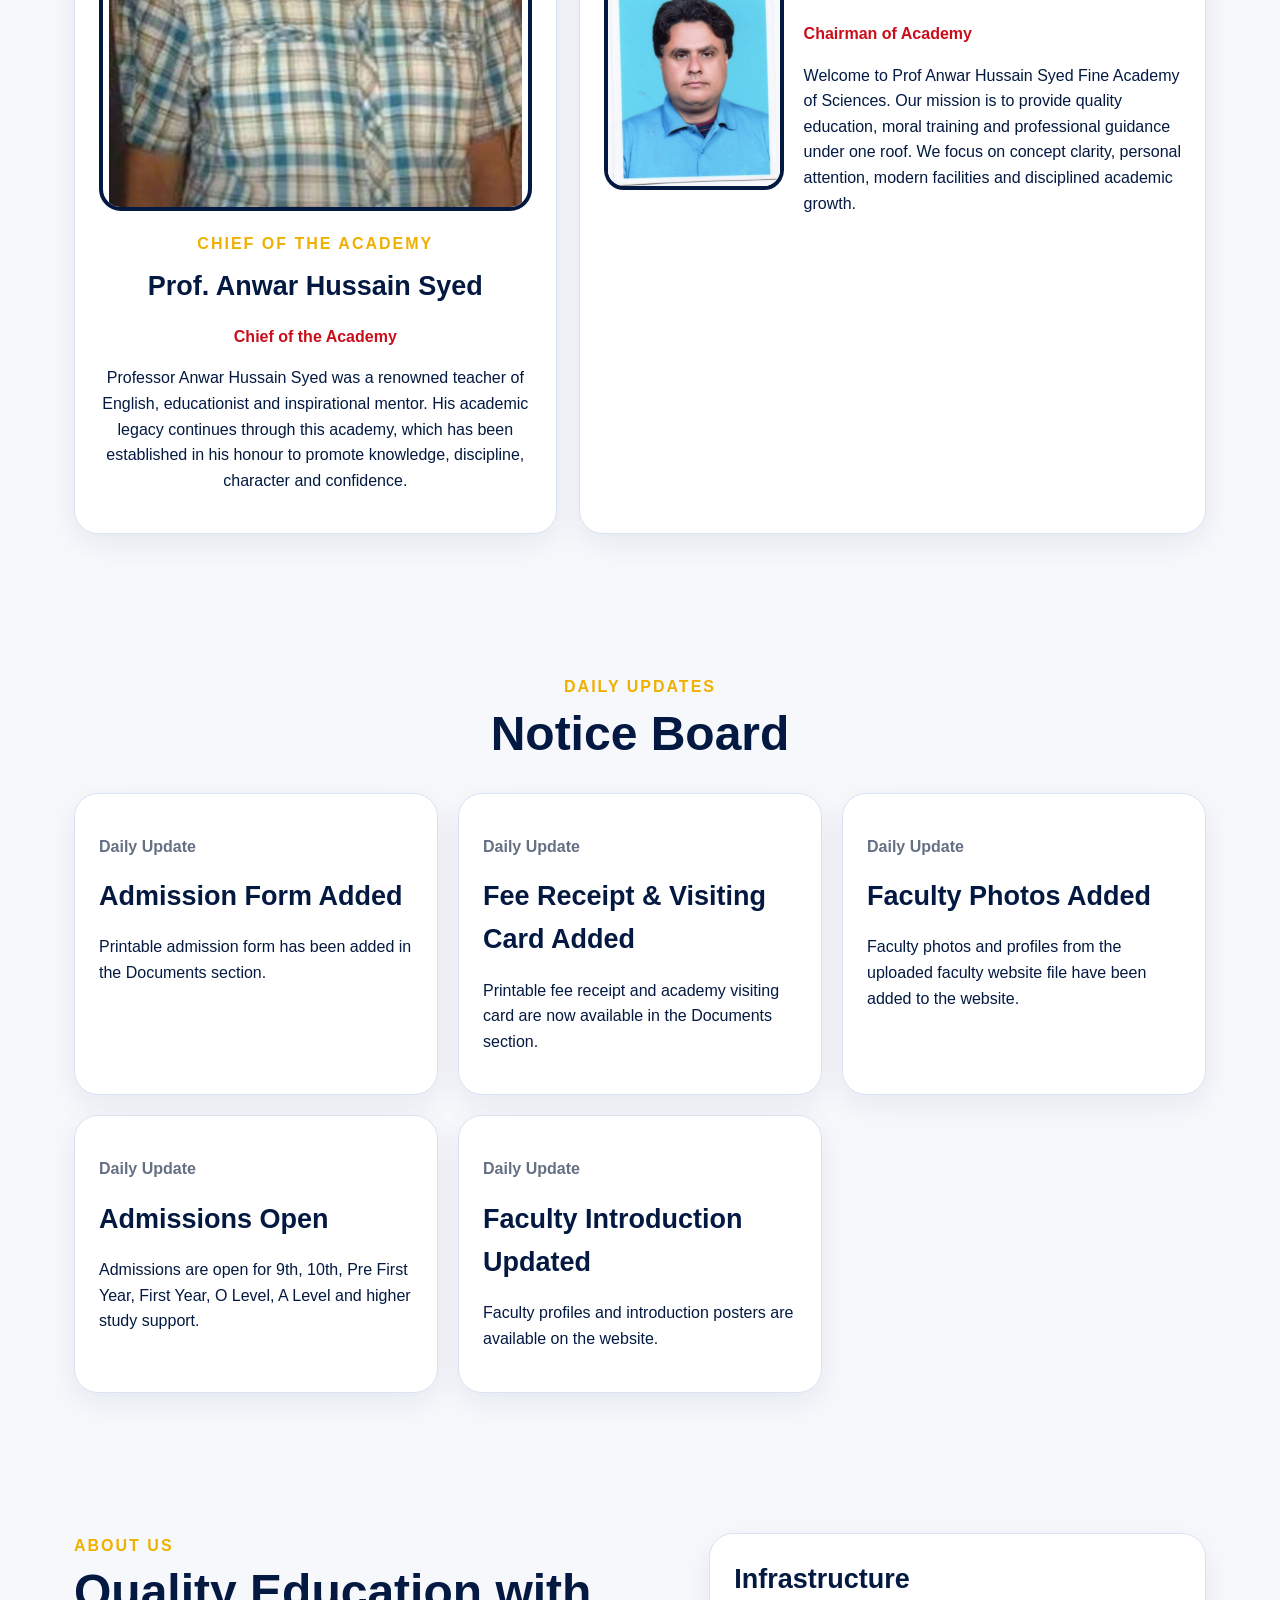
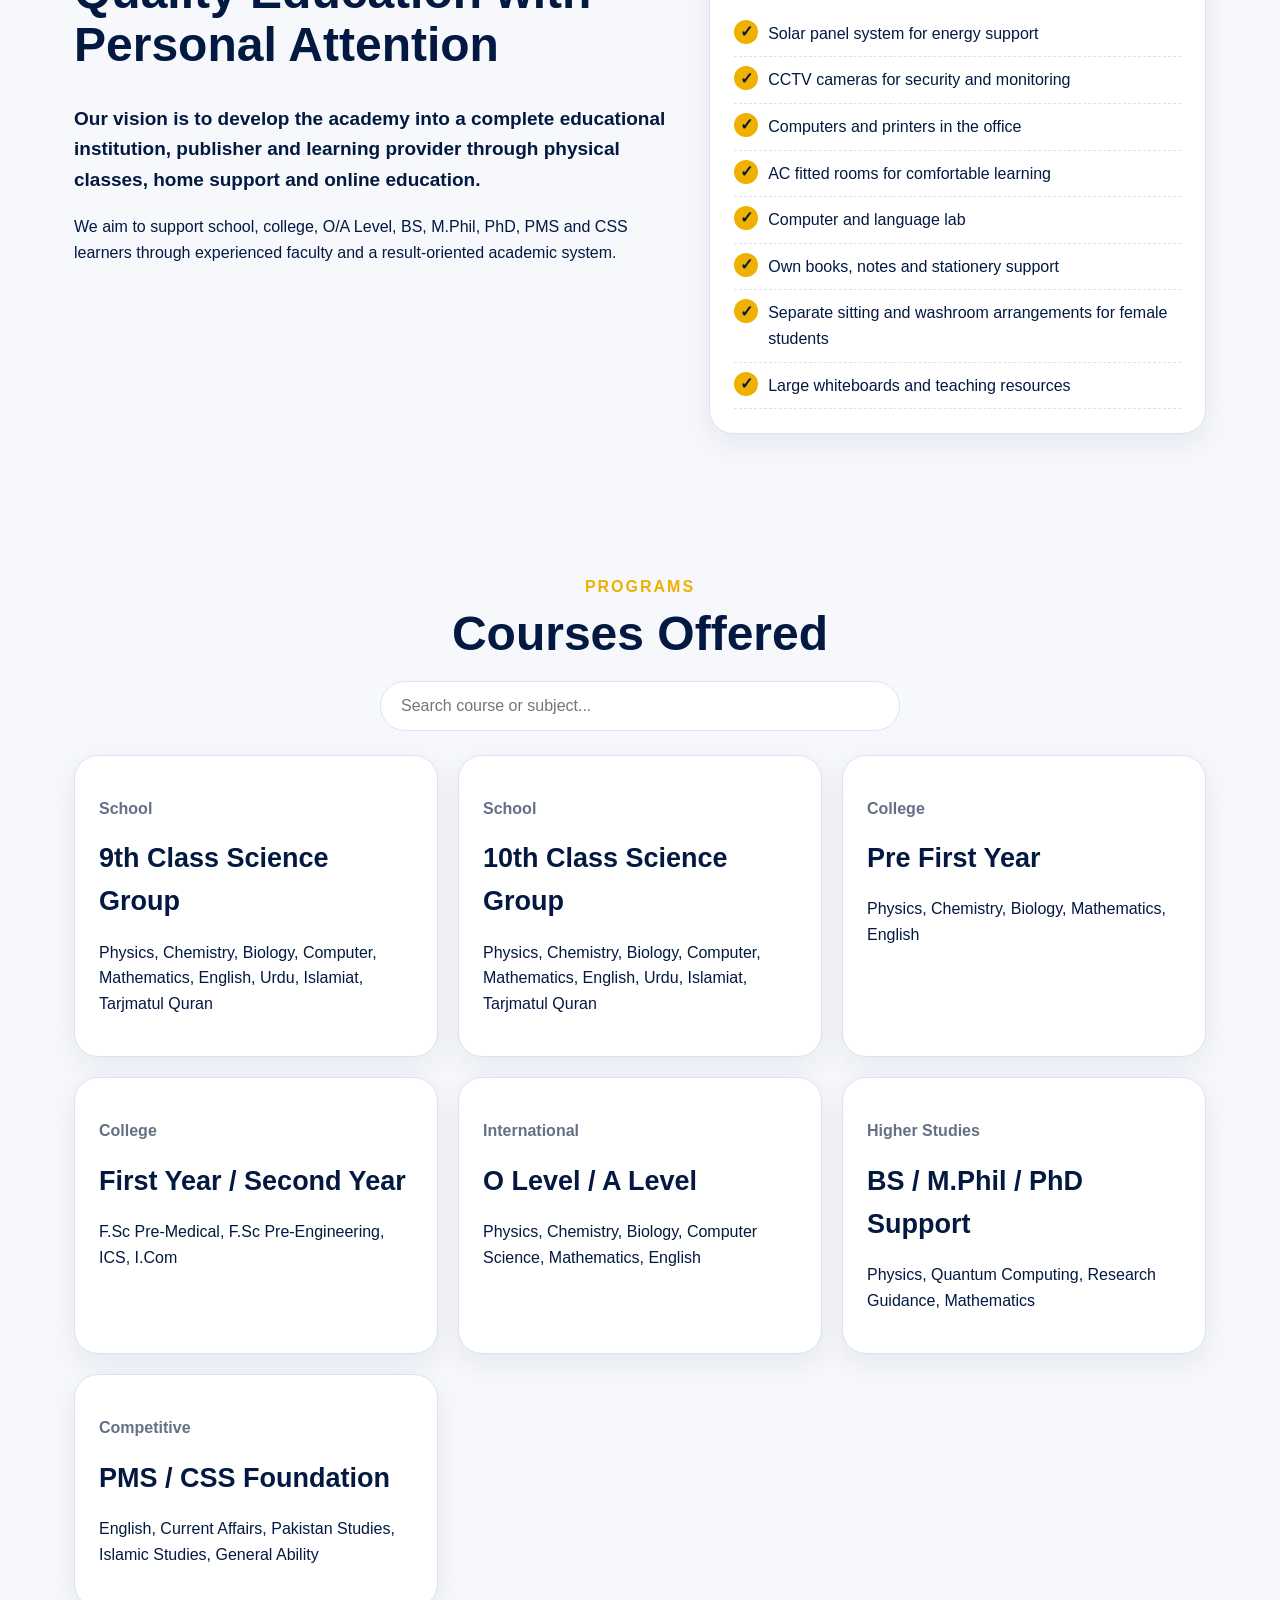
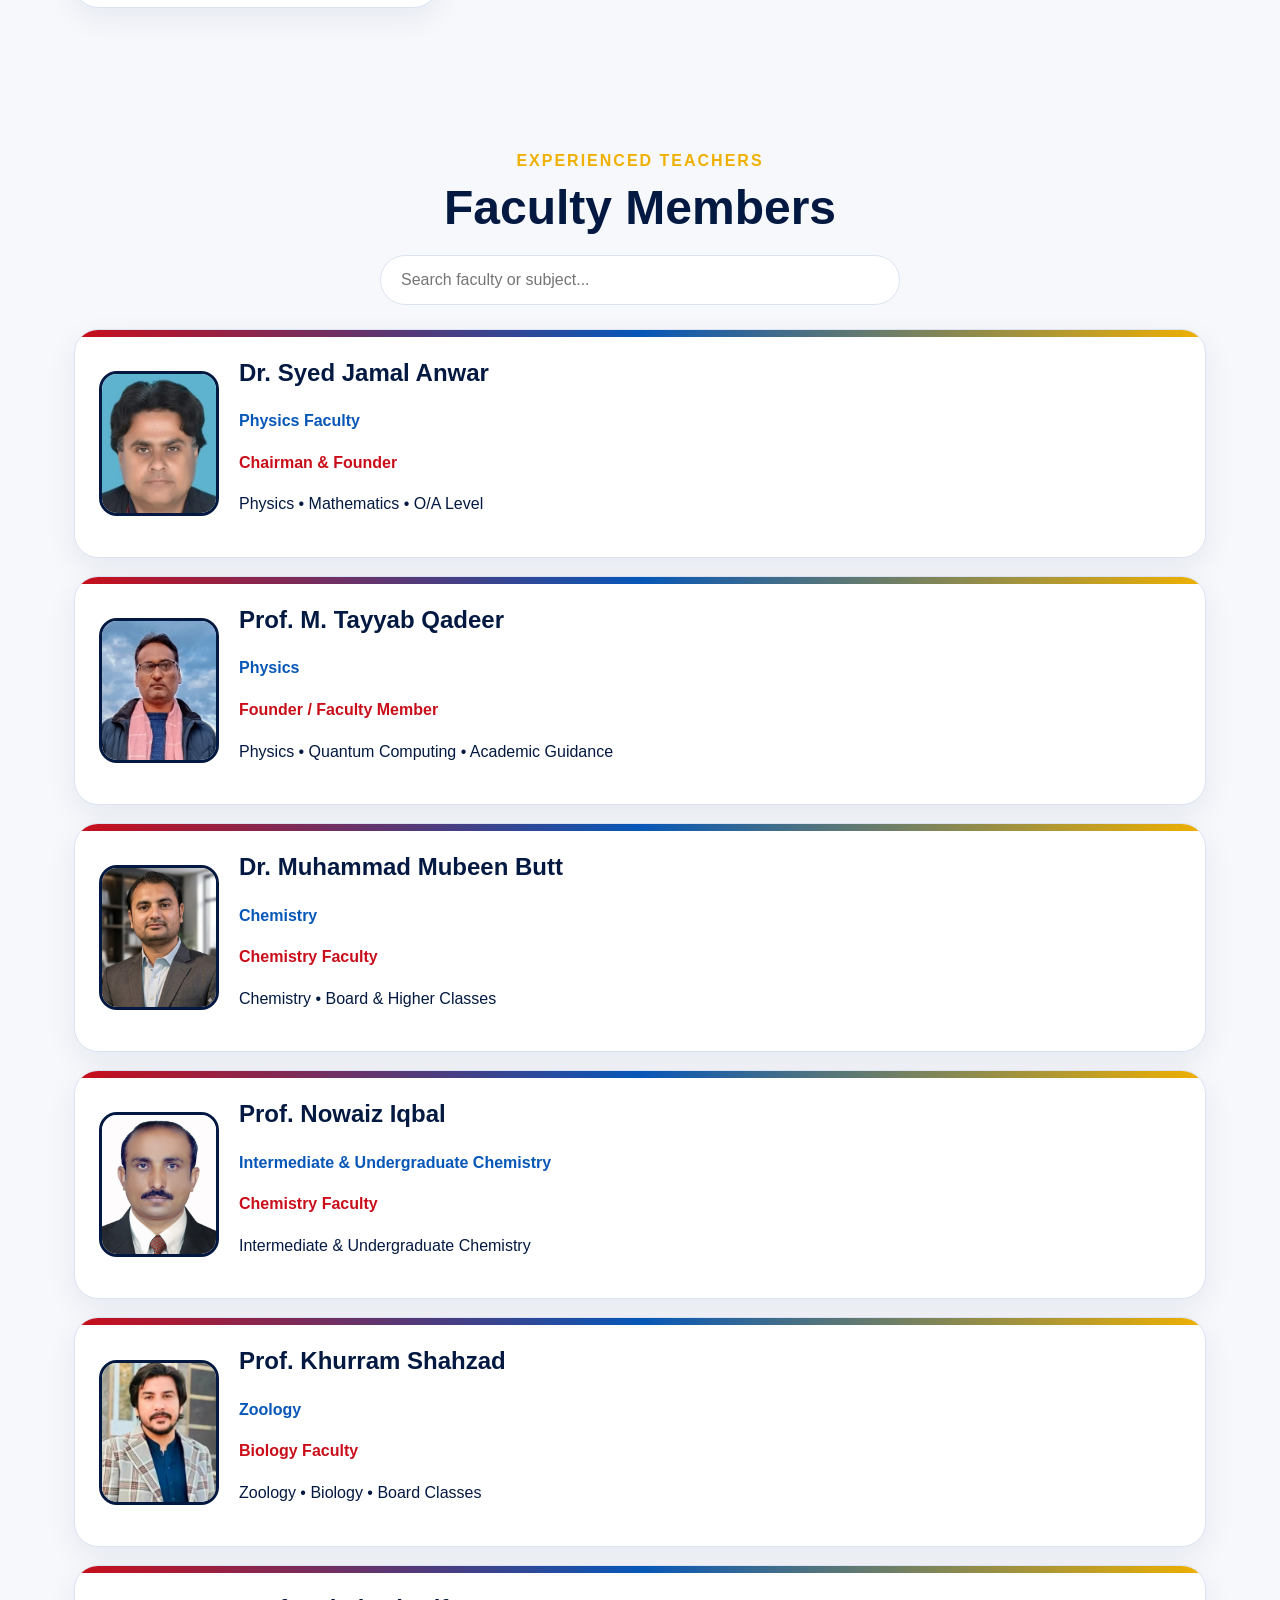
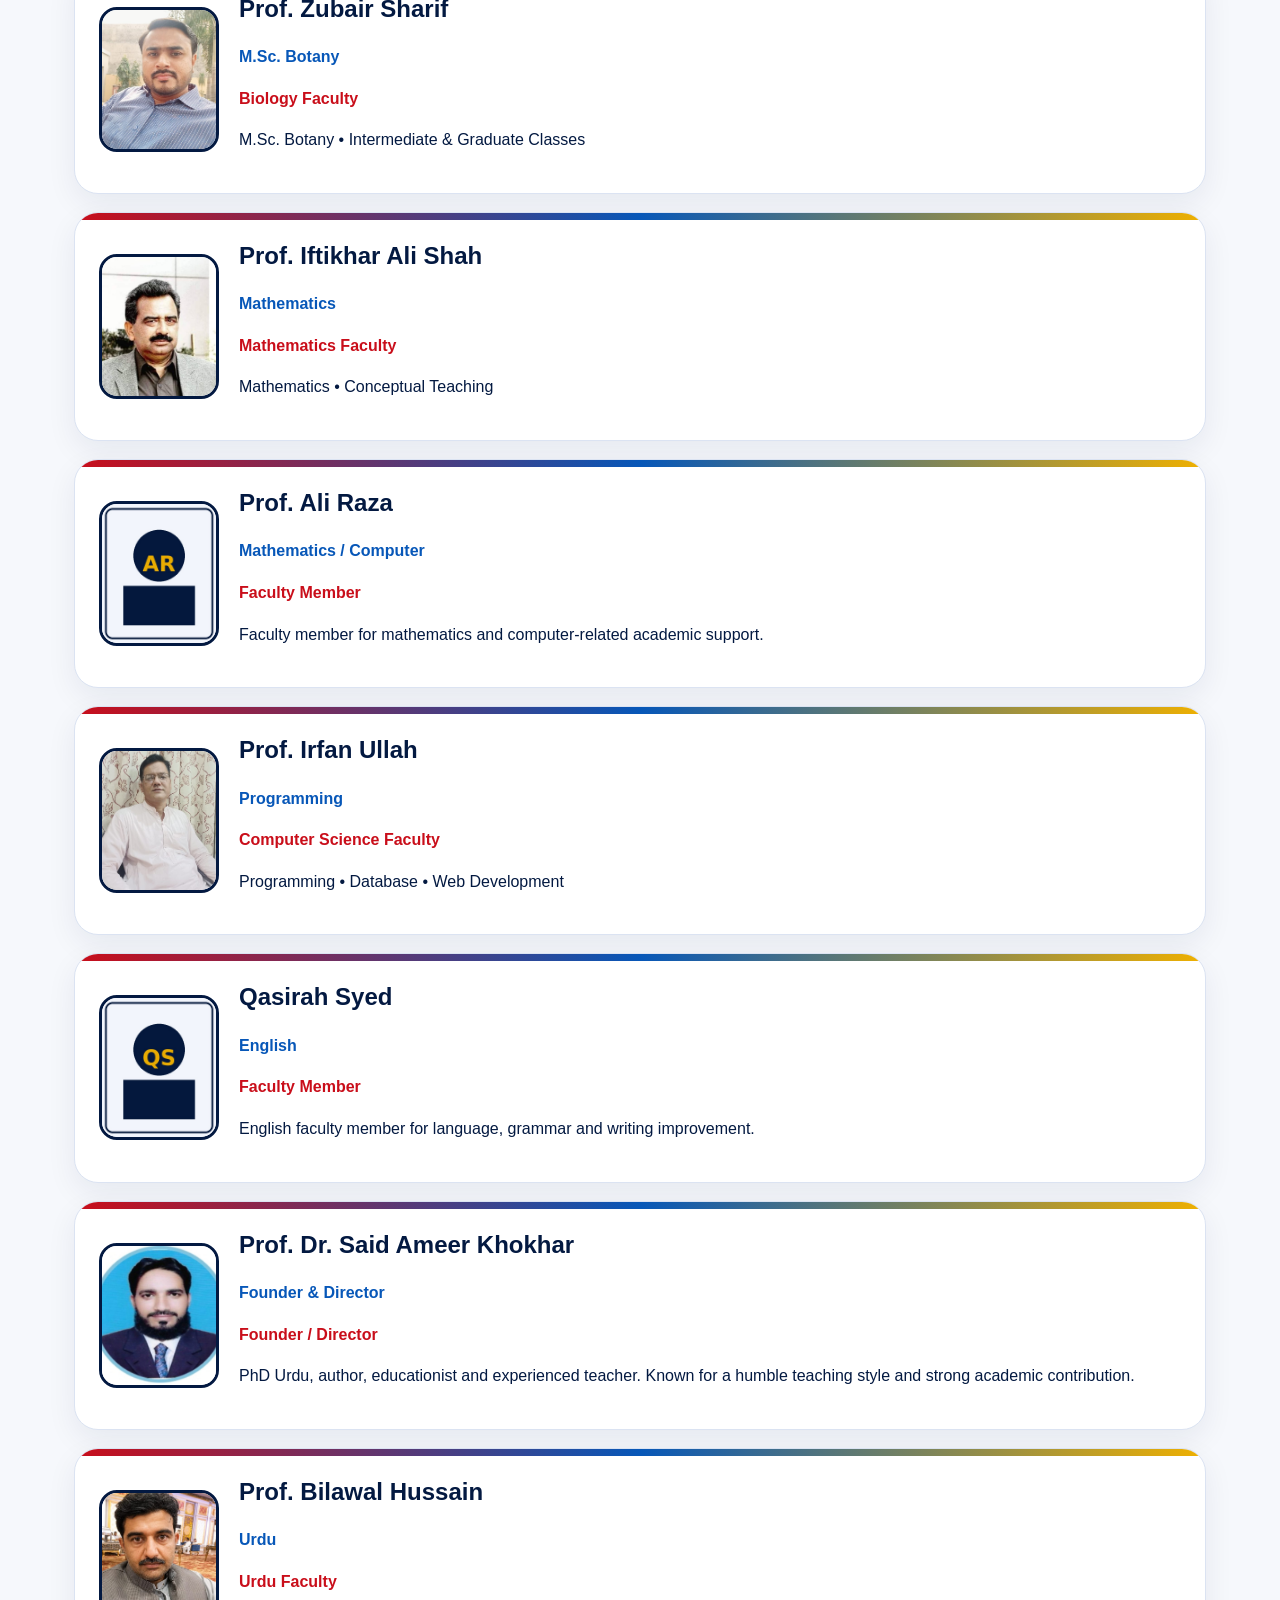
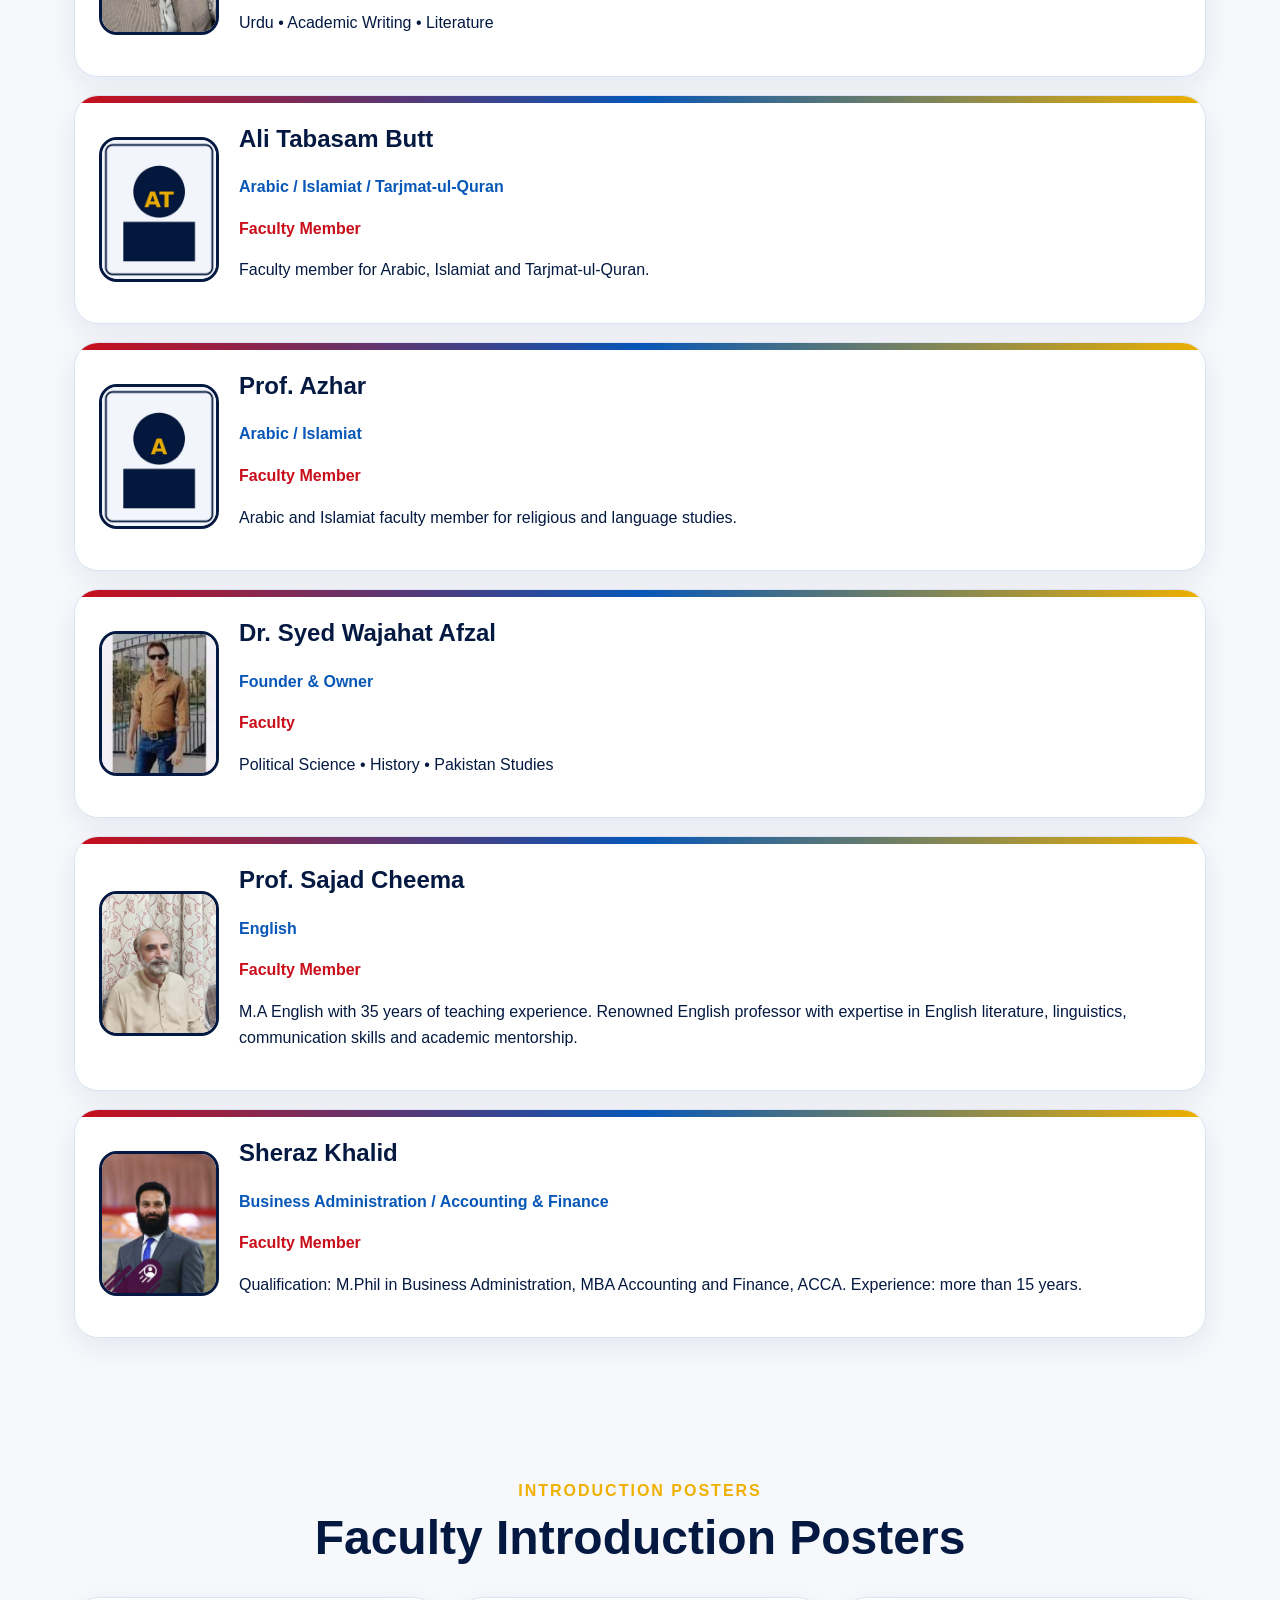
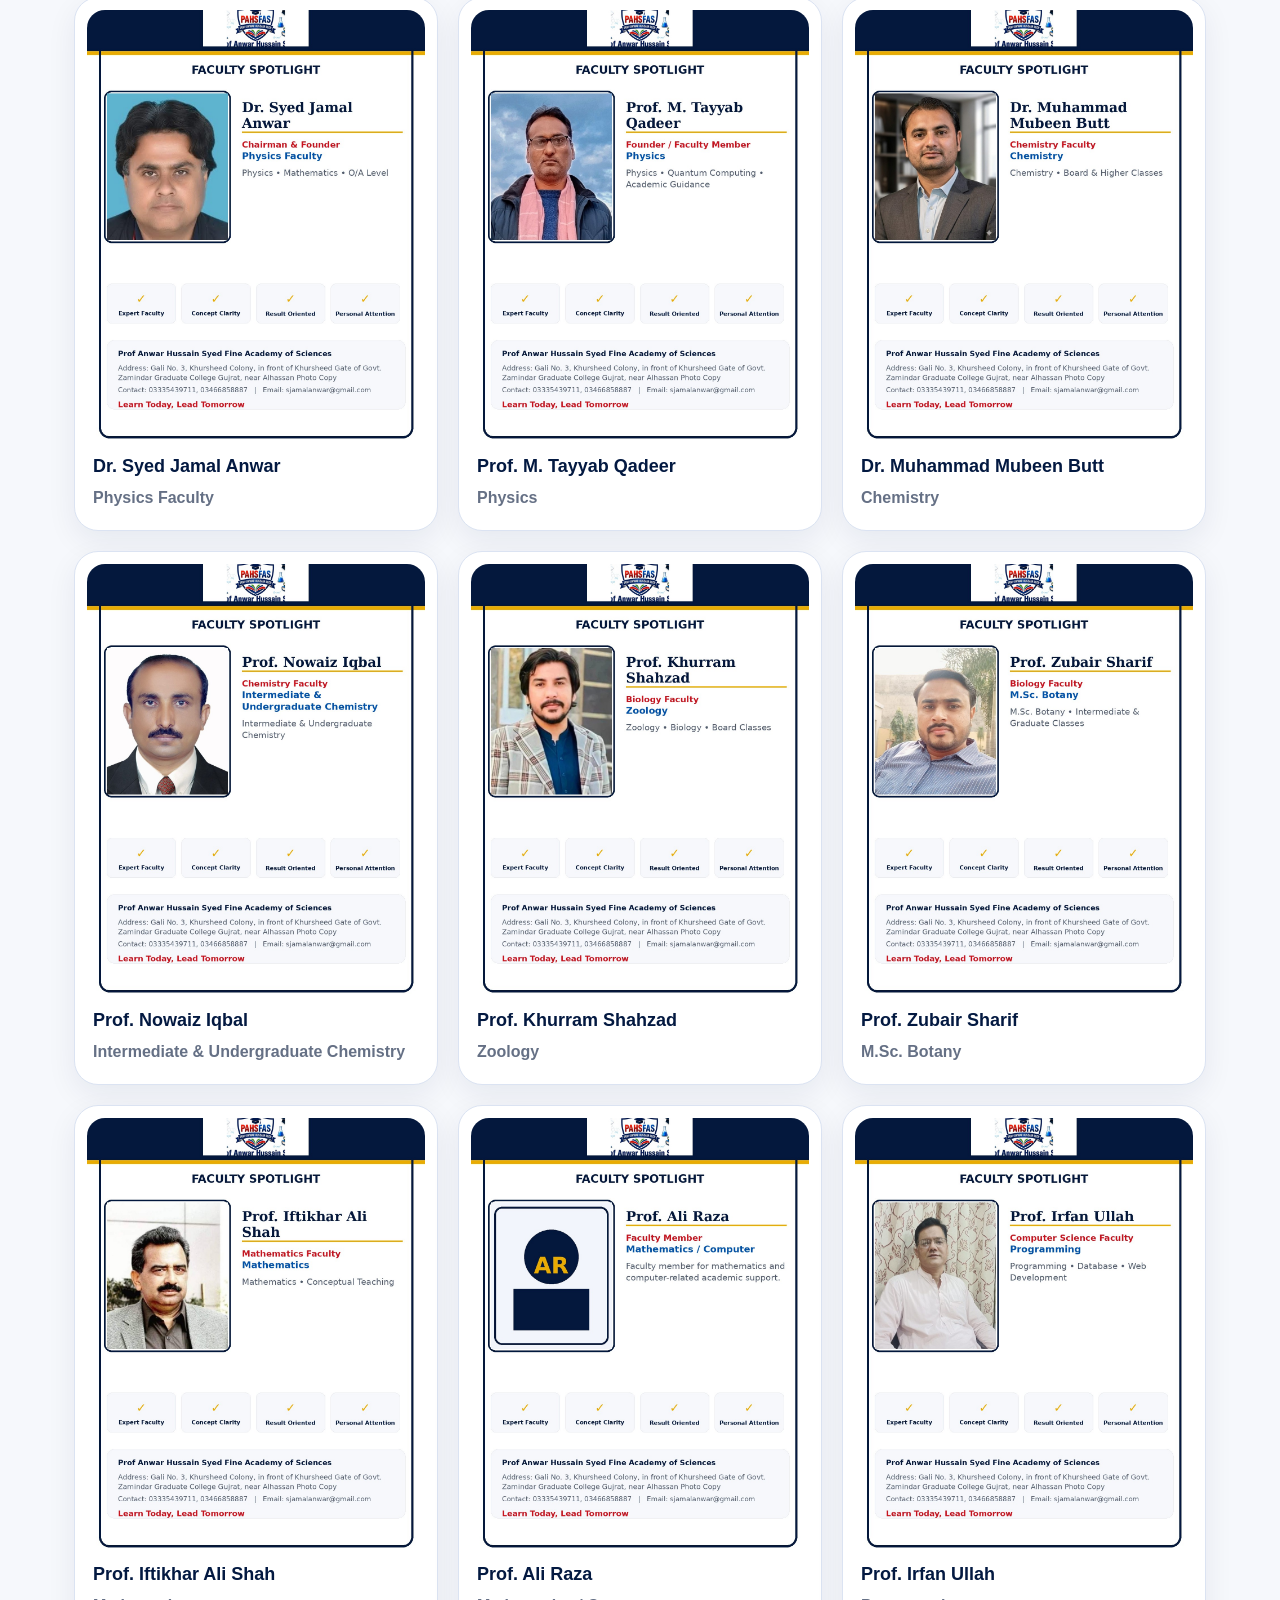
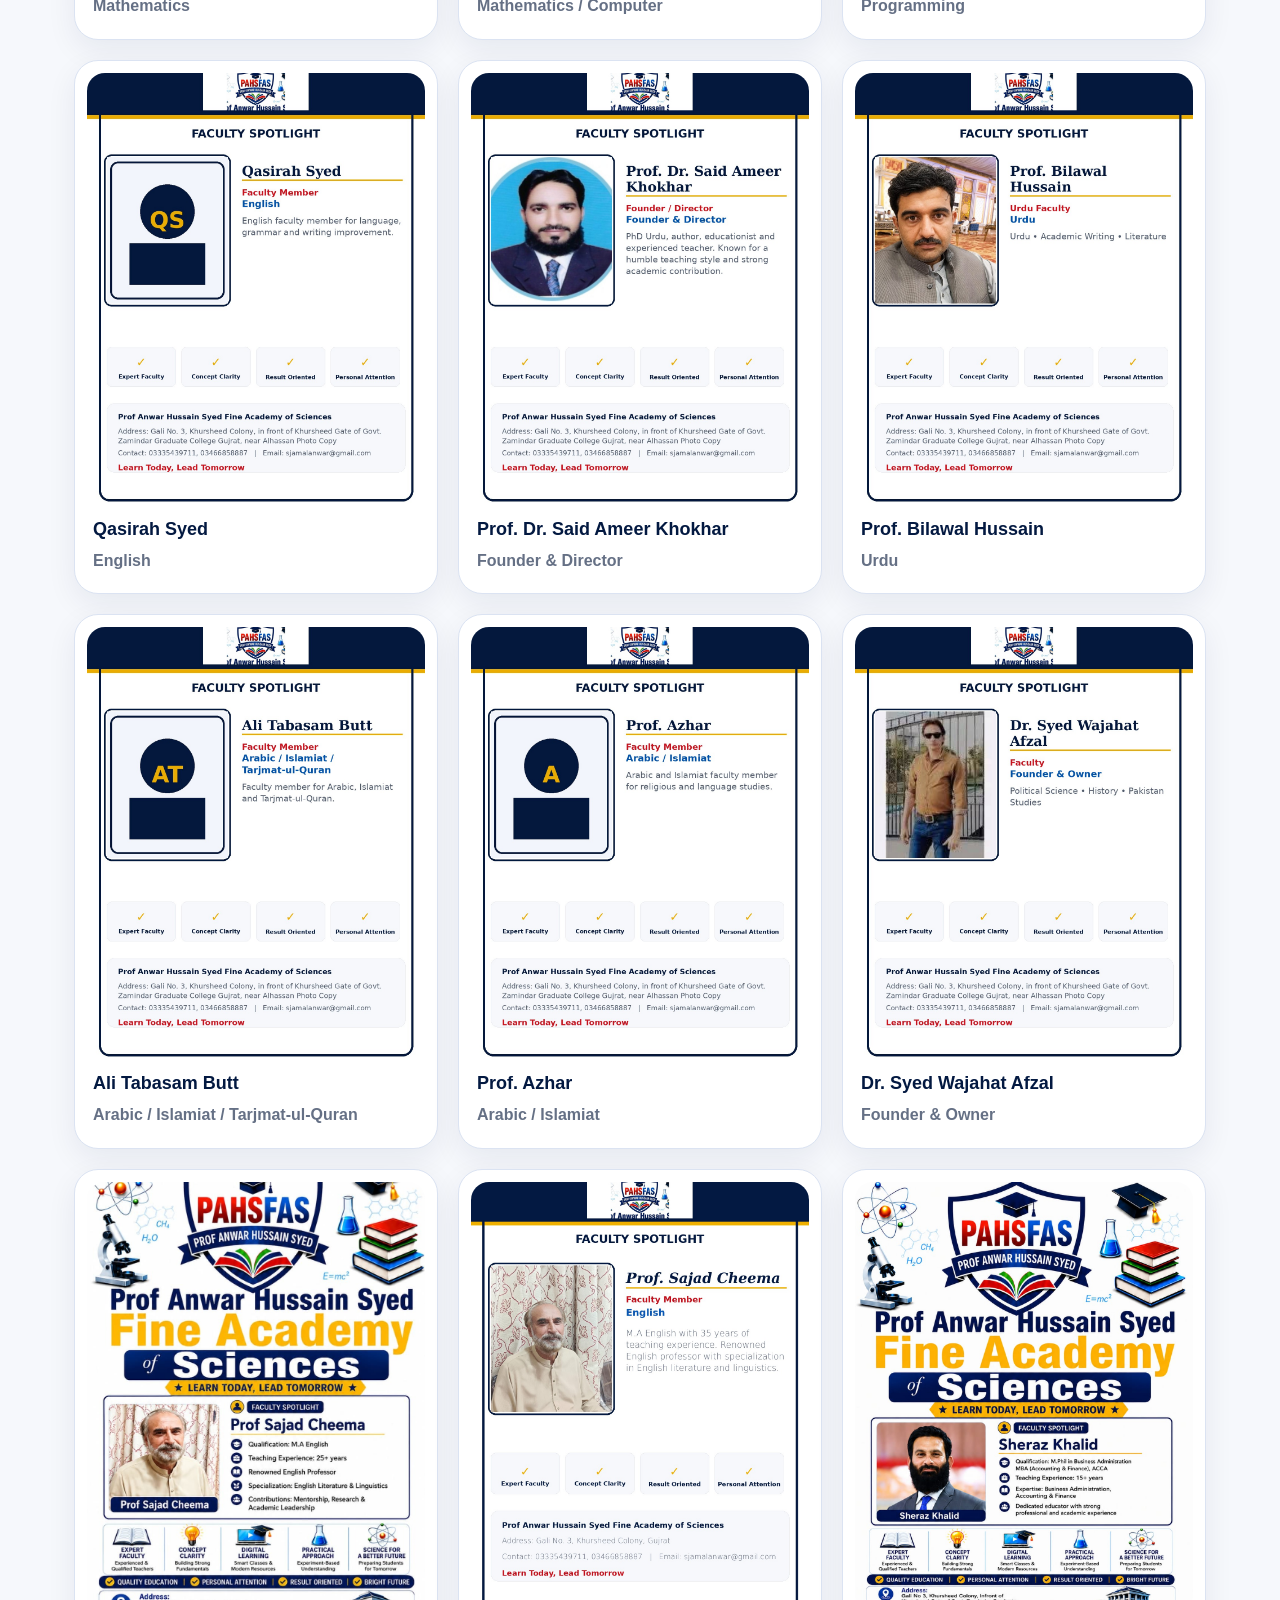
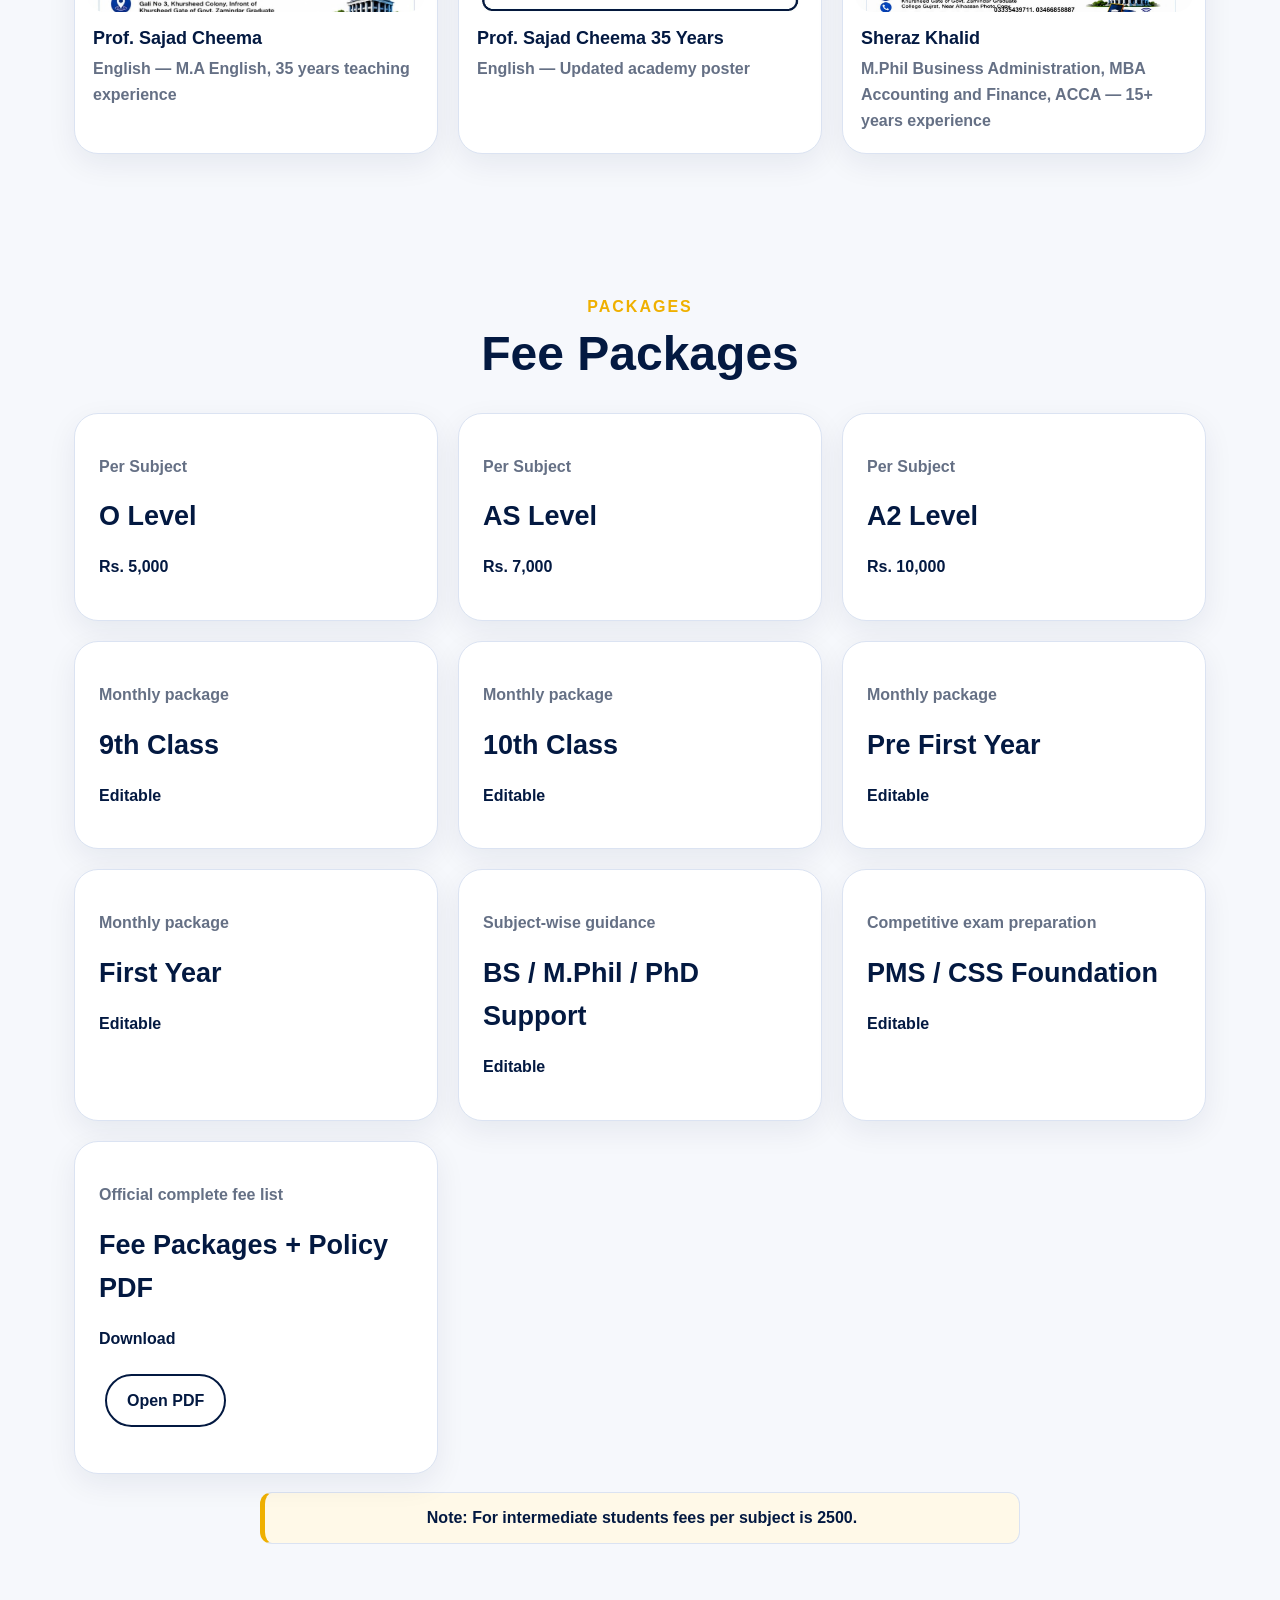
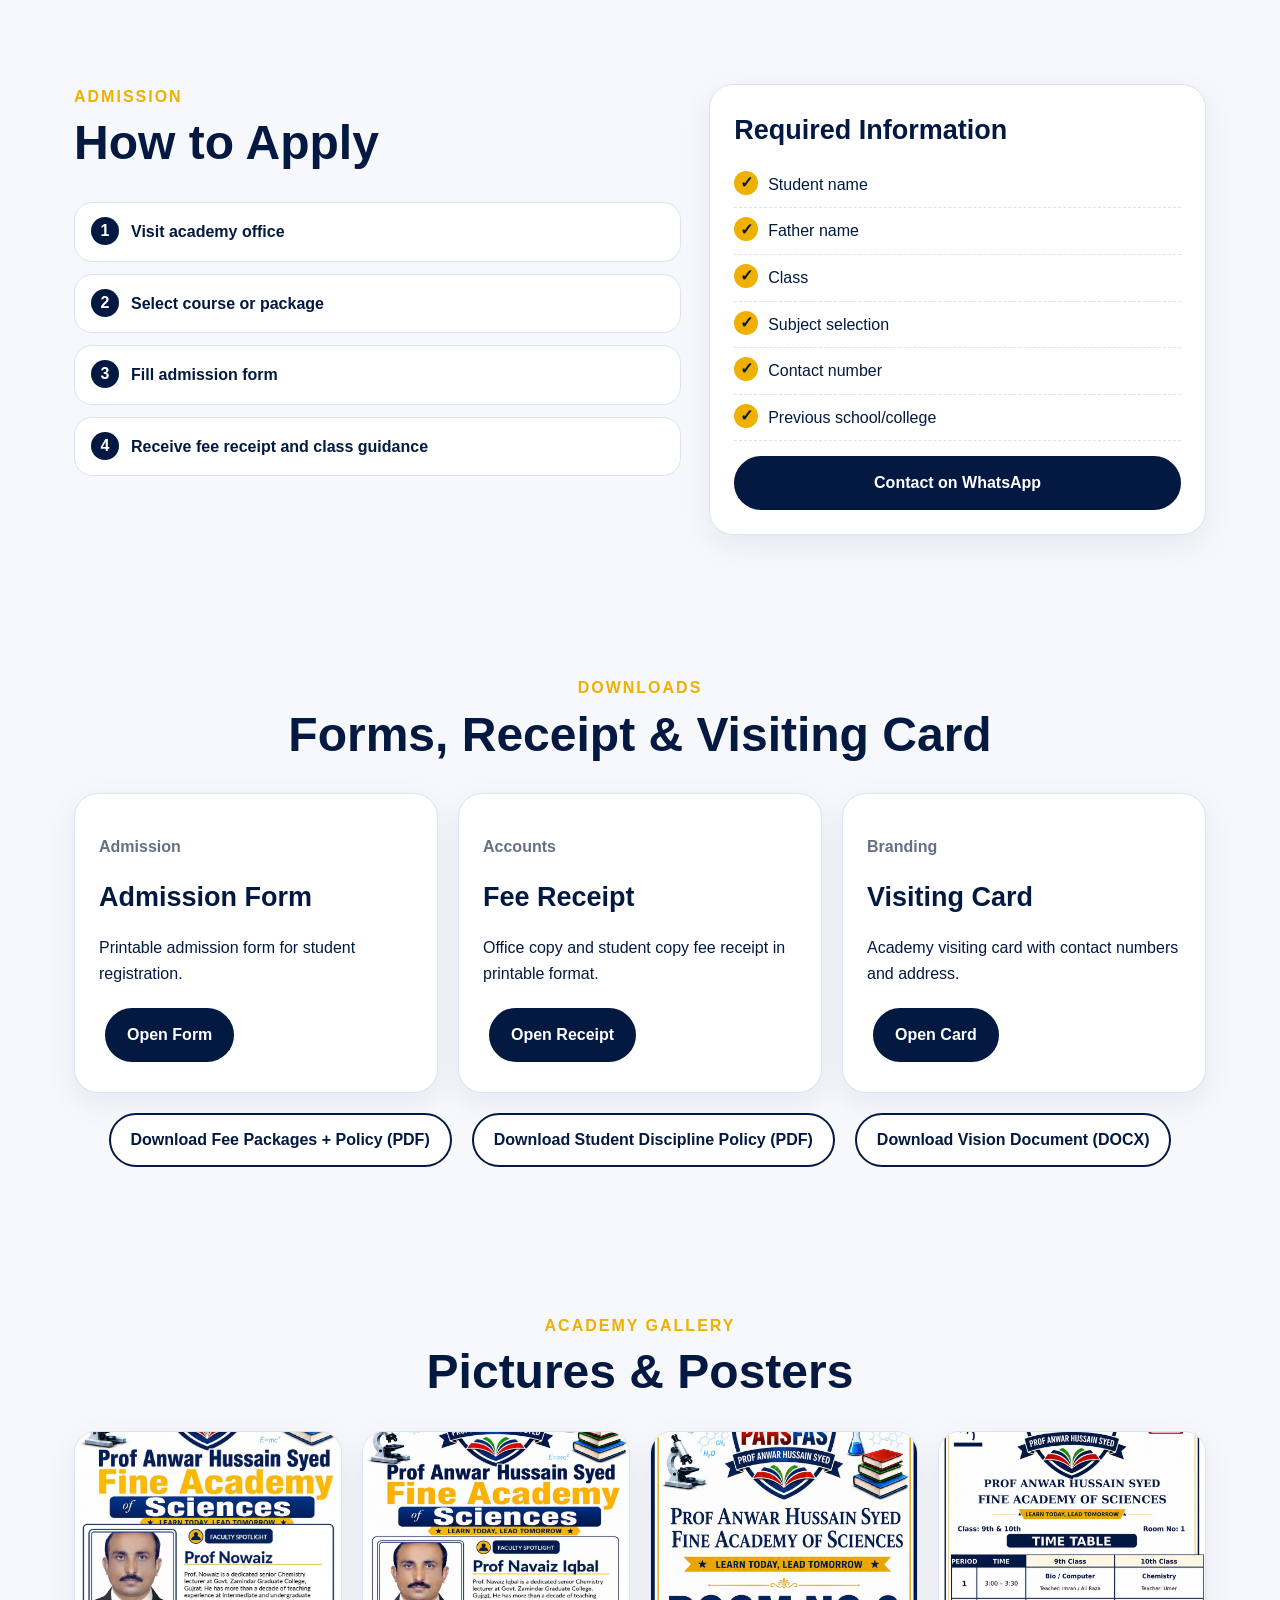
==== commit 9517f837: "Add student discipline policy PDF to website downloads" ====
--- a/index.html
+++ b/index.html
@@ -157,6 +157,7 @@
       </div>
       <div class="contact-actions" style="justify-content:center;margin-top:14px">
                 <a class="btn" href="docs/academy-fee-packages-with-policy.pdf" target="_blank" rel="noopener">Download Fee Packages + Policy (PDF)</a>
+        <a class="btn" href="docs/student-discipline-policy-academy.pdf" target="_blank" rel="noopener">Download Student Discipline Policy (PDF)</a>
         <a class="btn" href="docs/vision-of-academy.docx" target="_blank" rel="noopener">Download Vision Document (DOCX)</a>
       </div>
     </section>
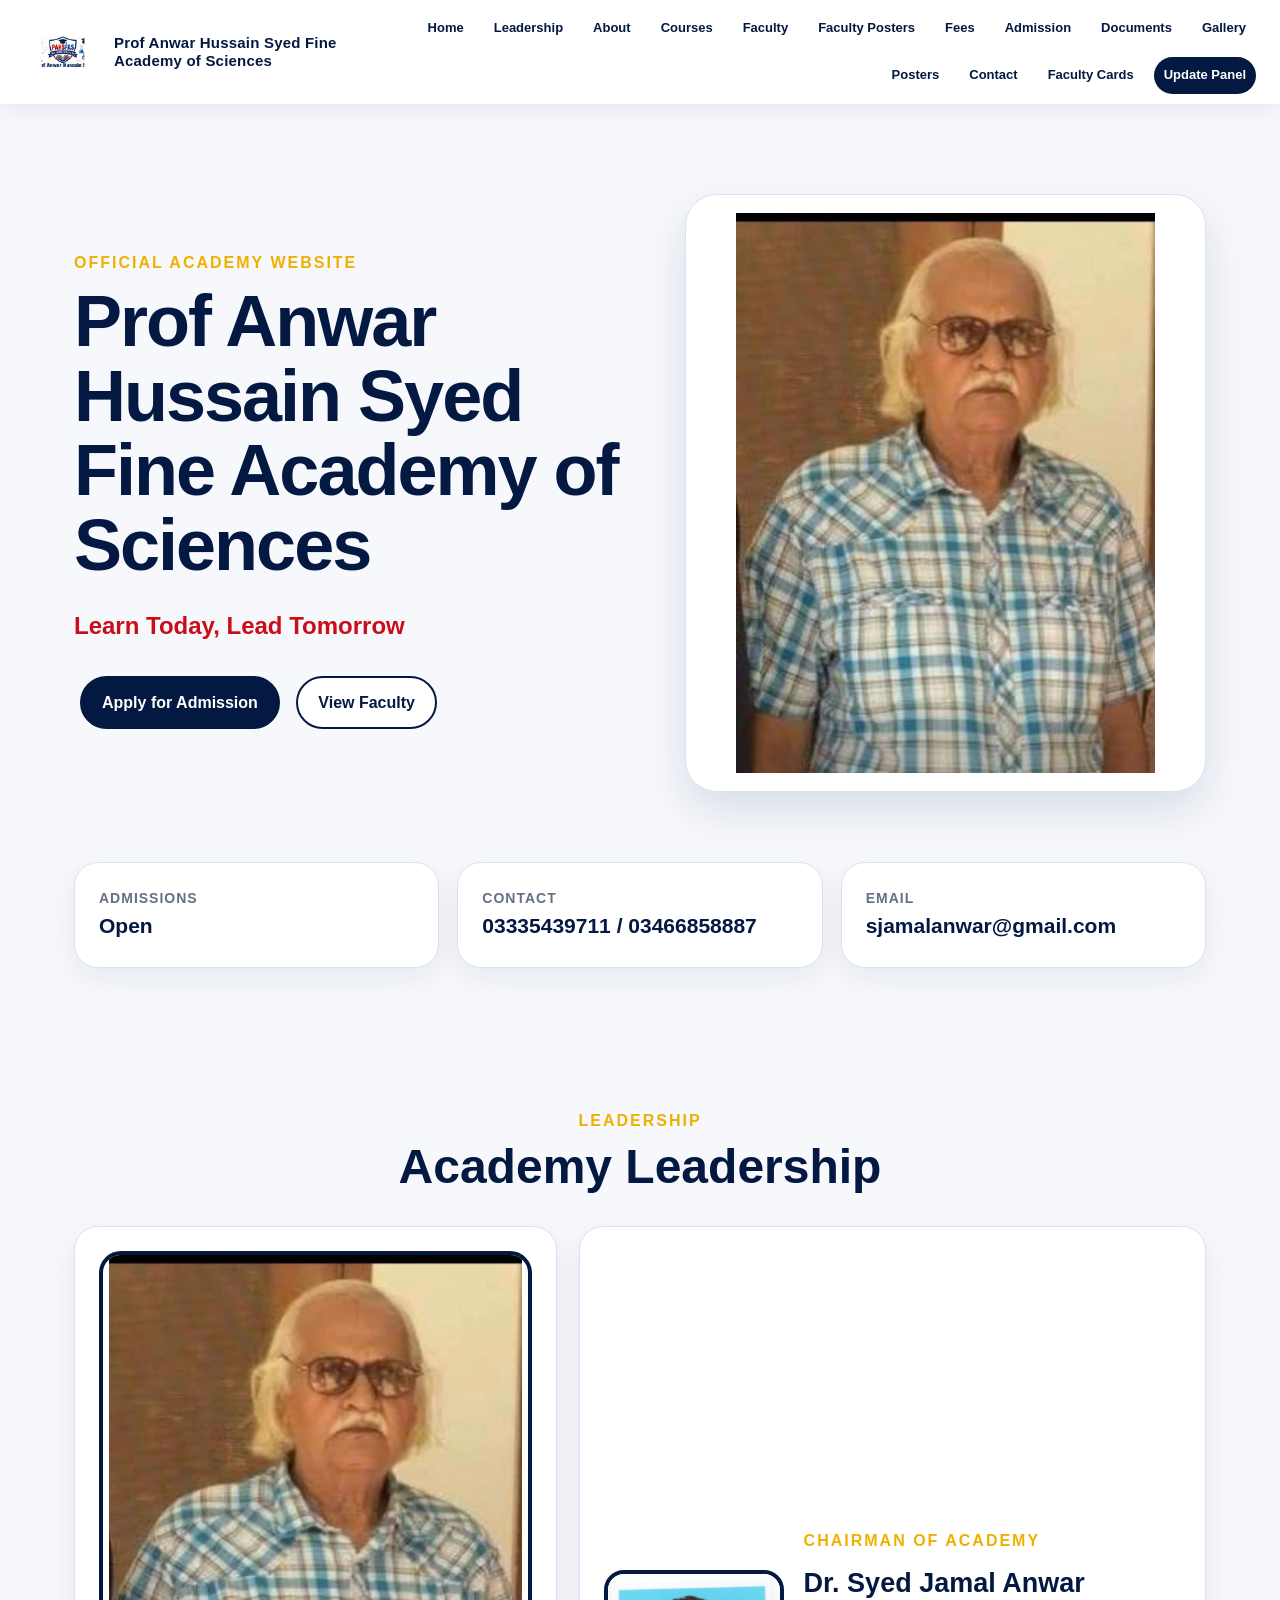
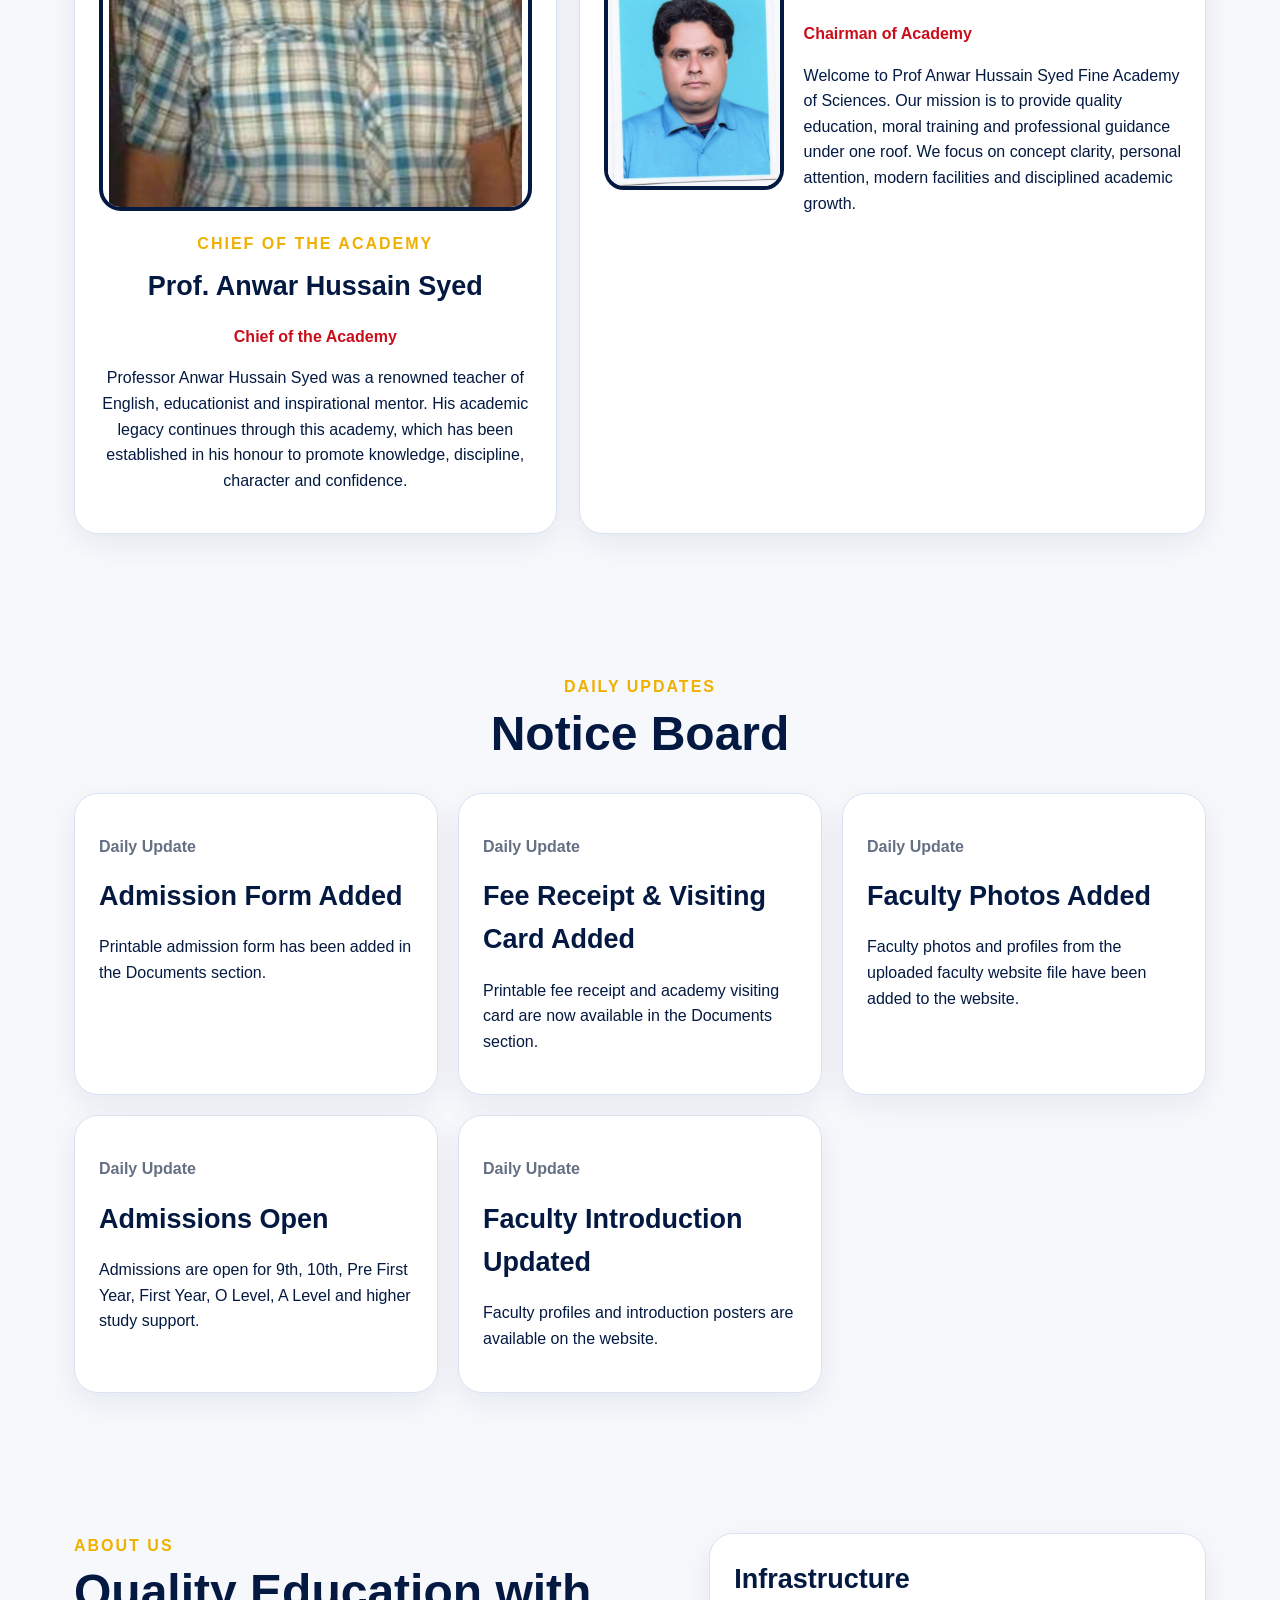
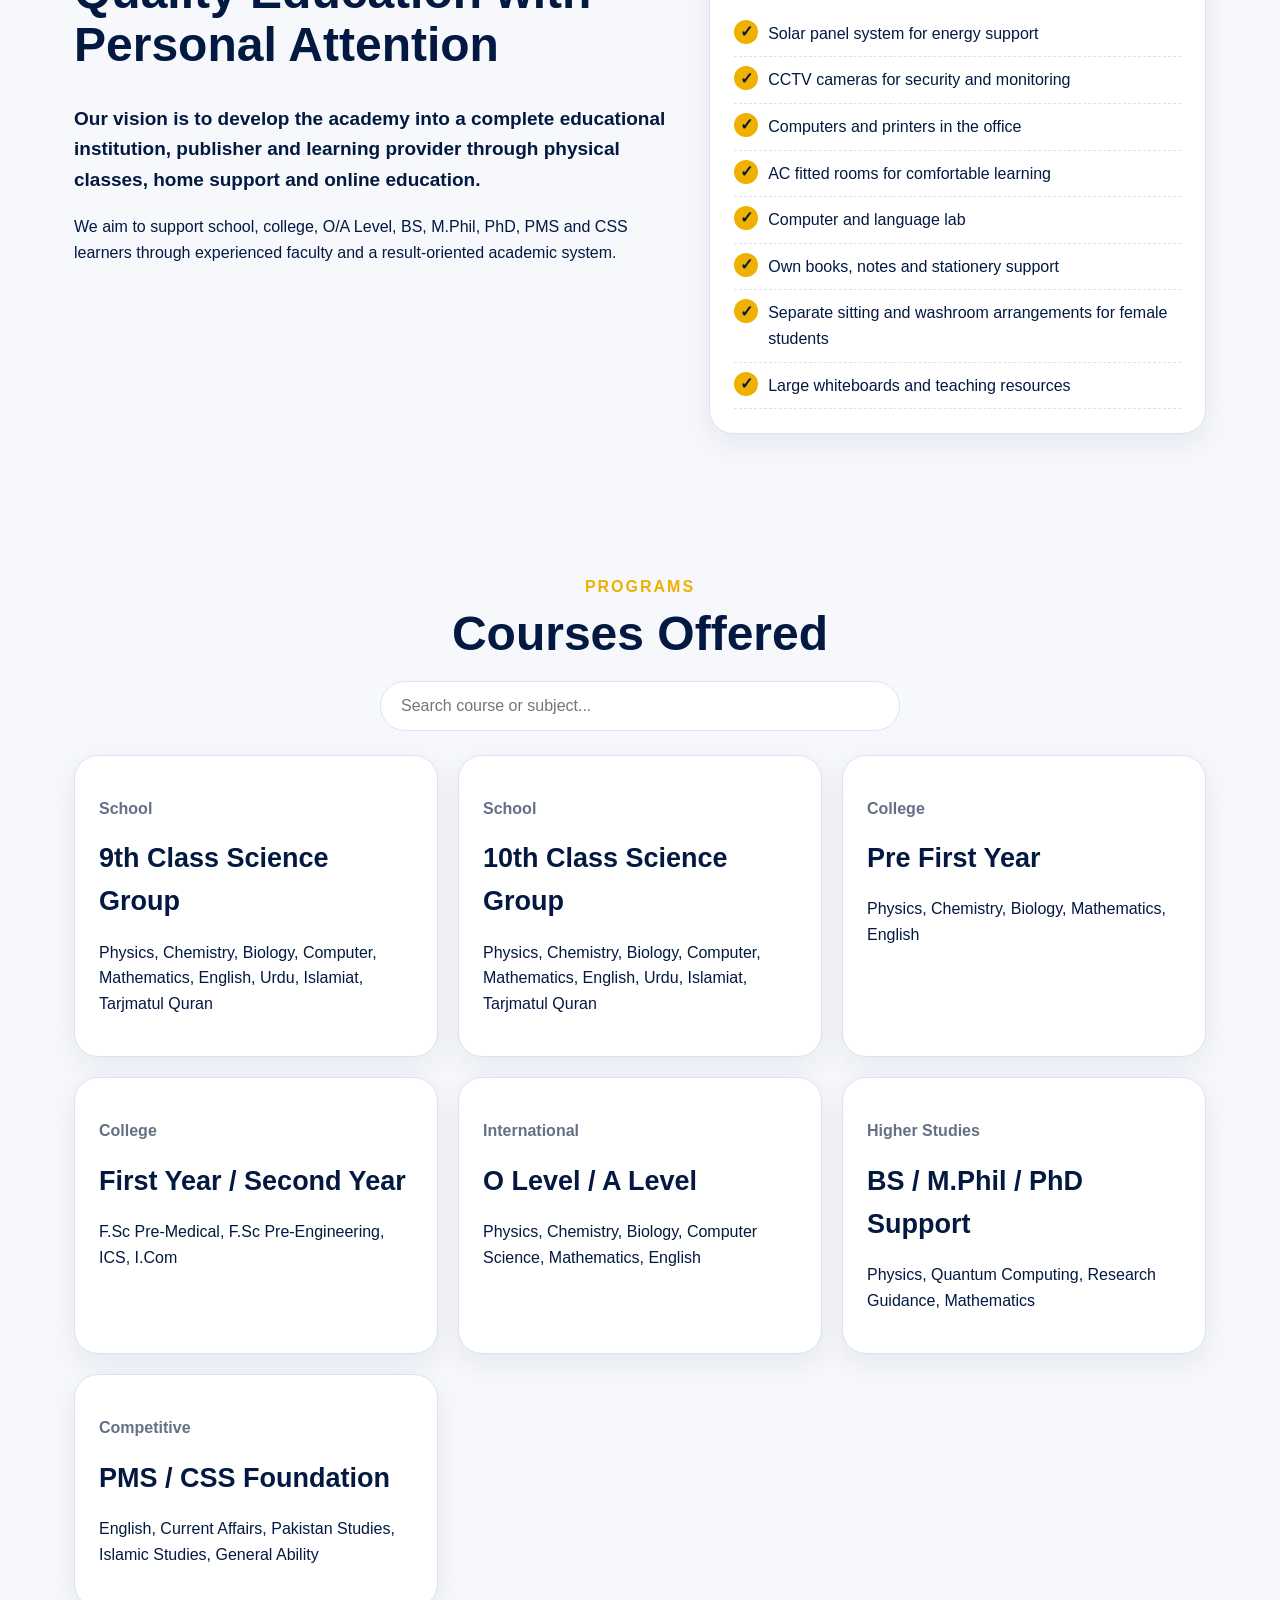
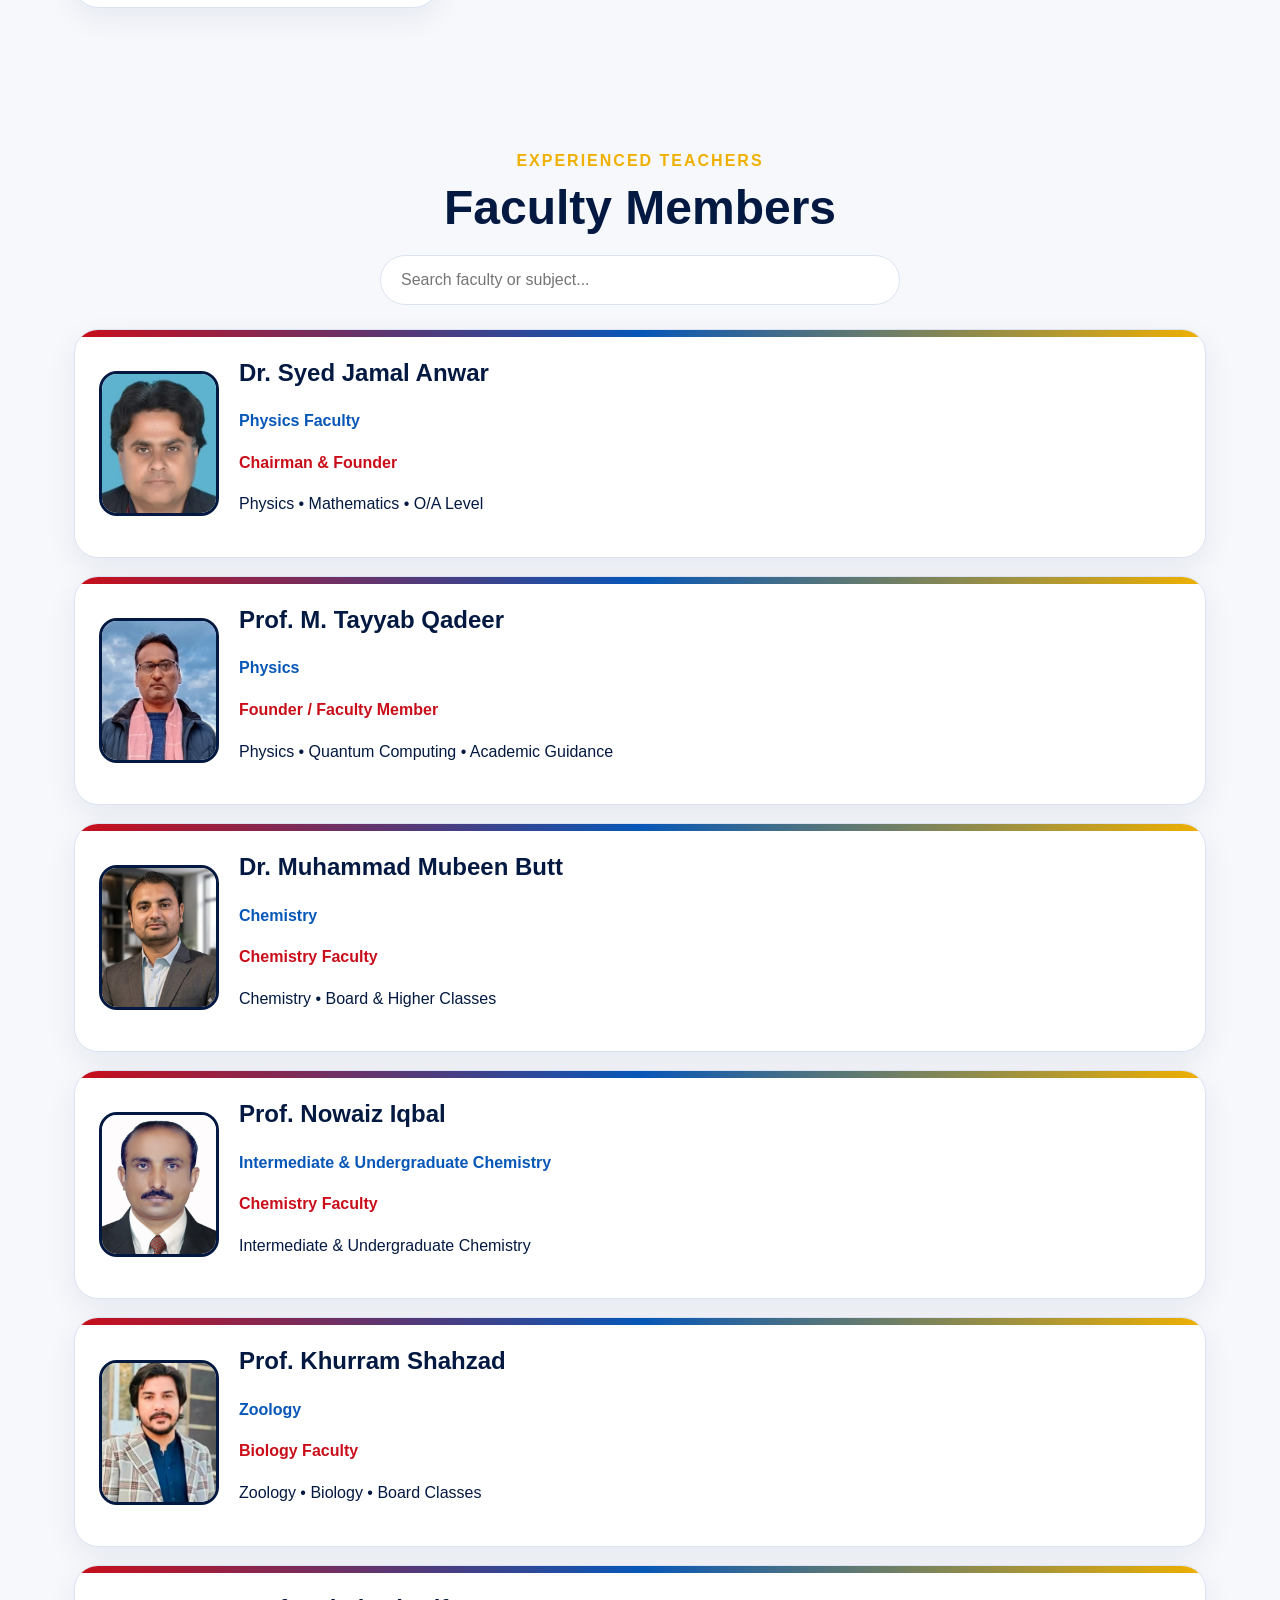
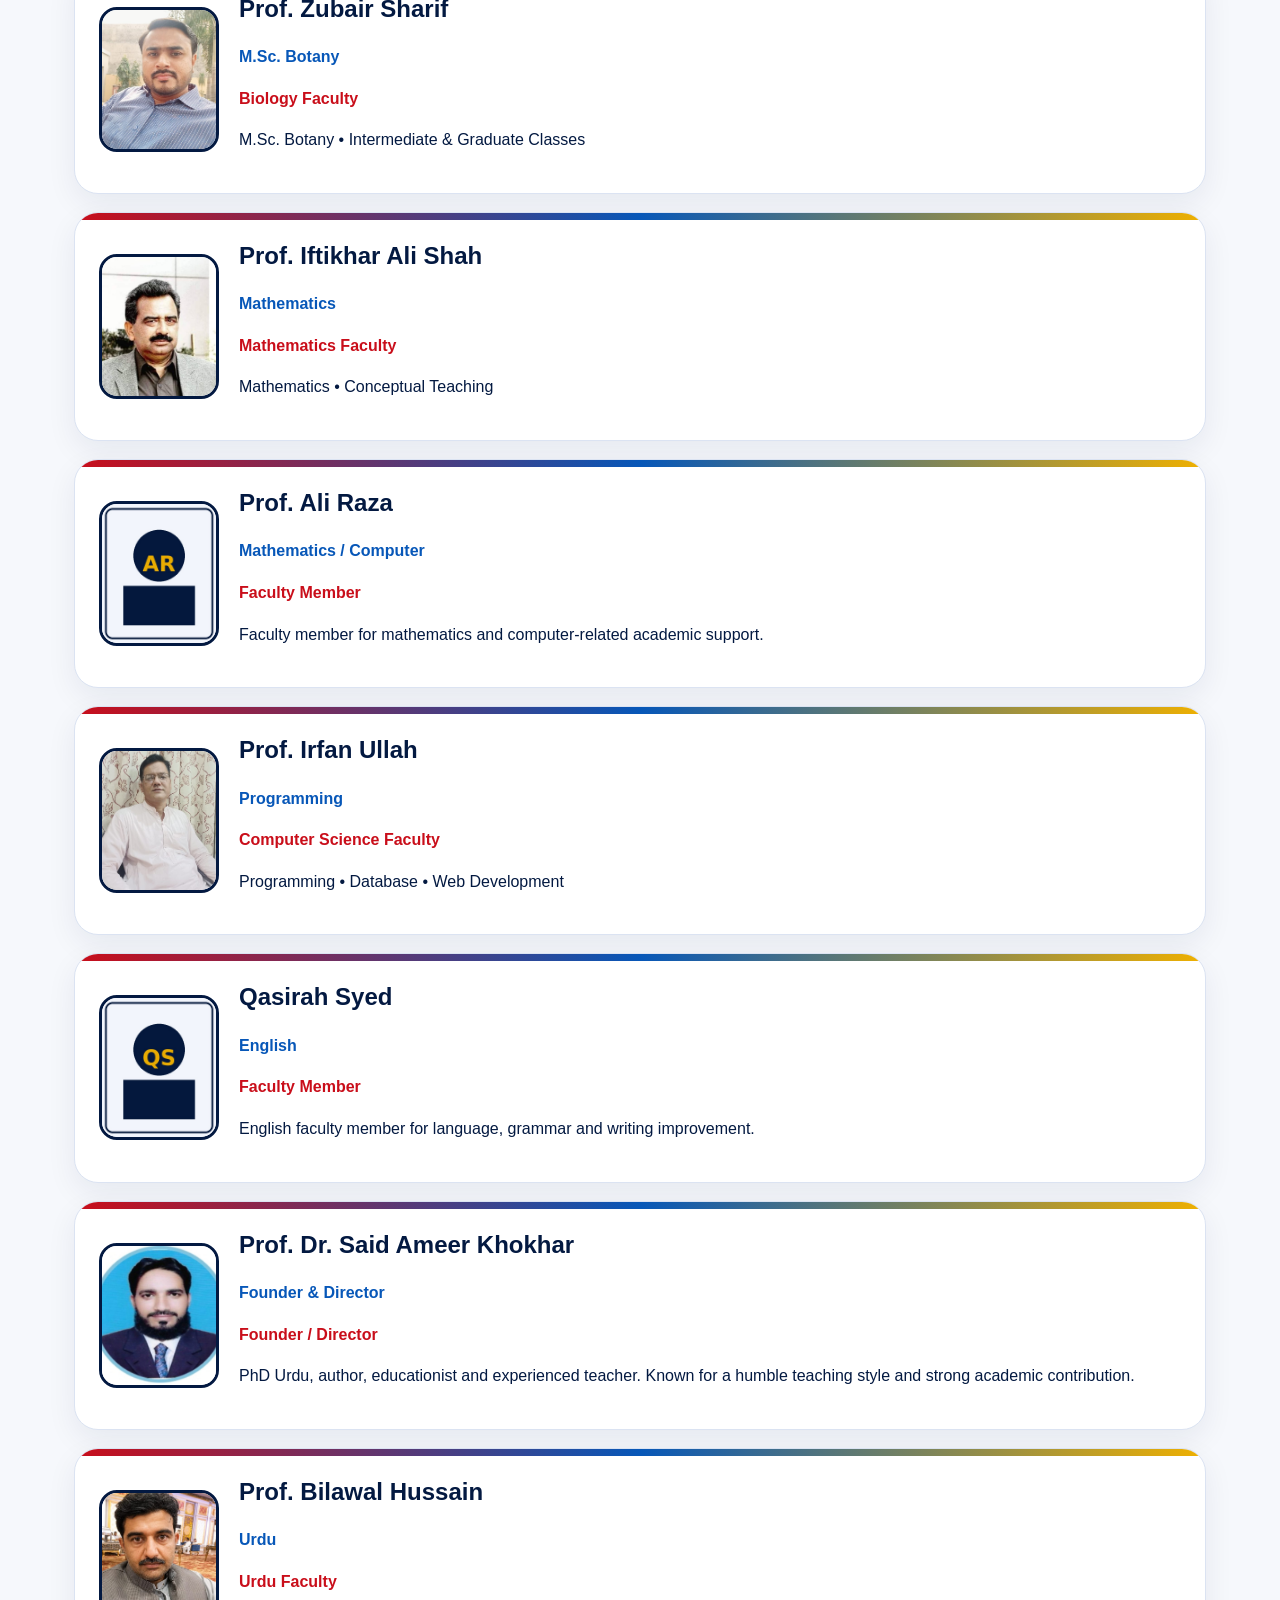
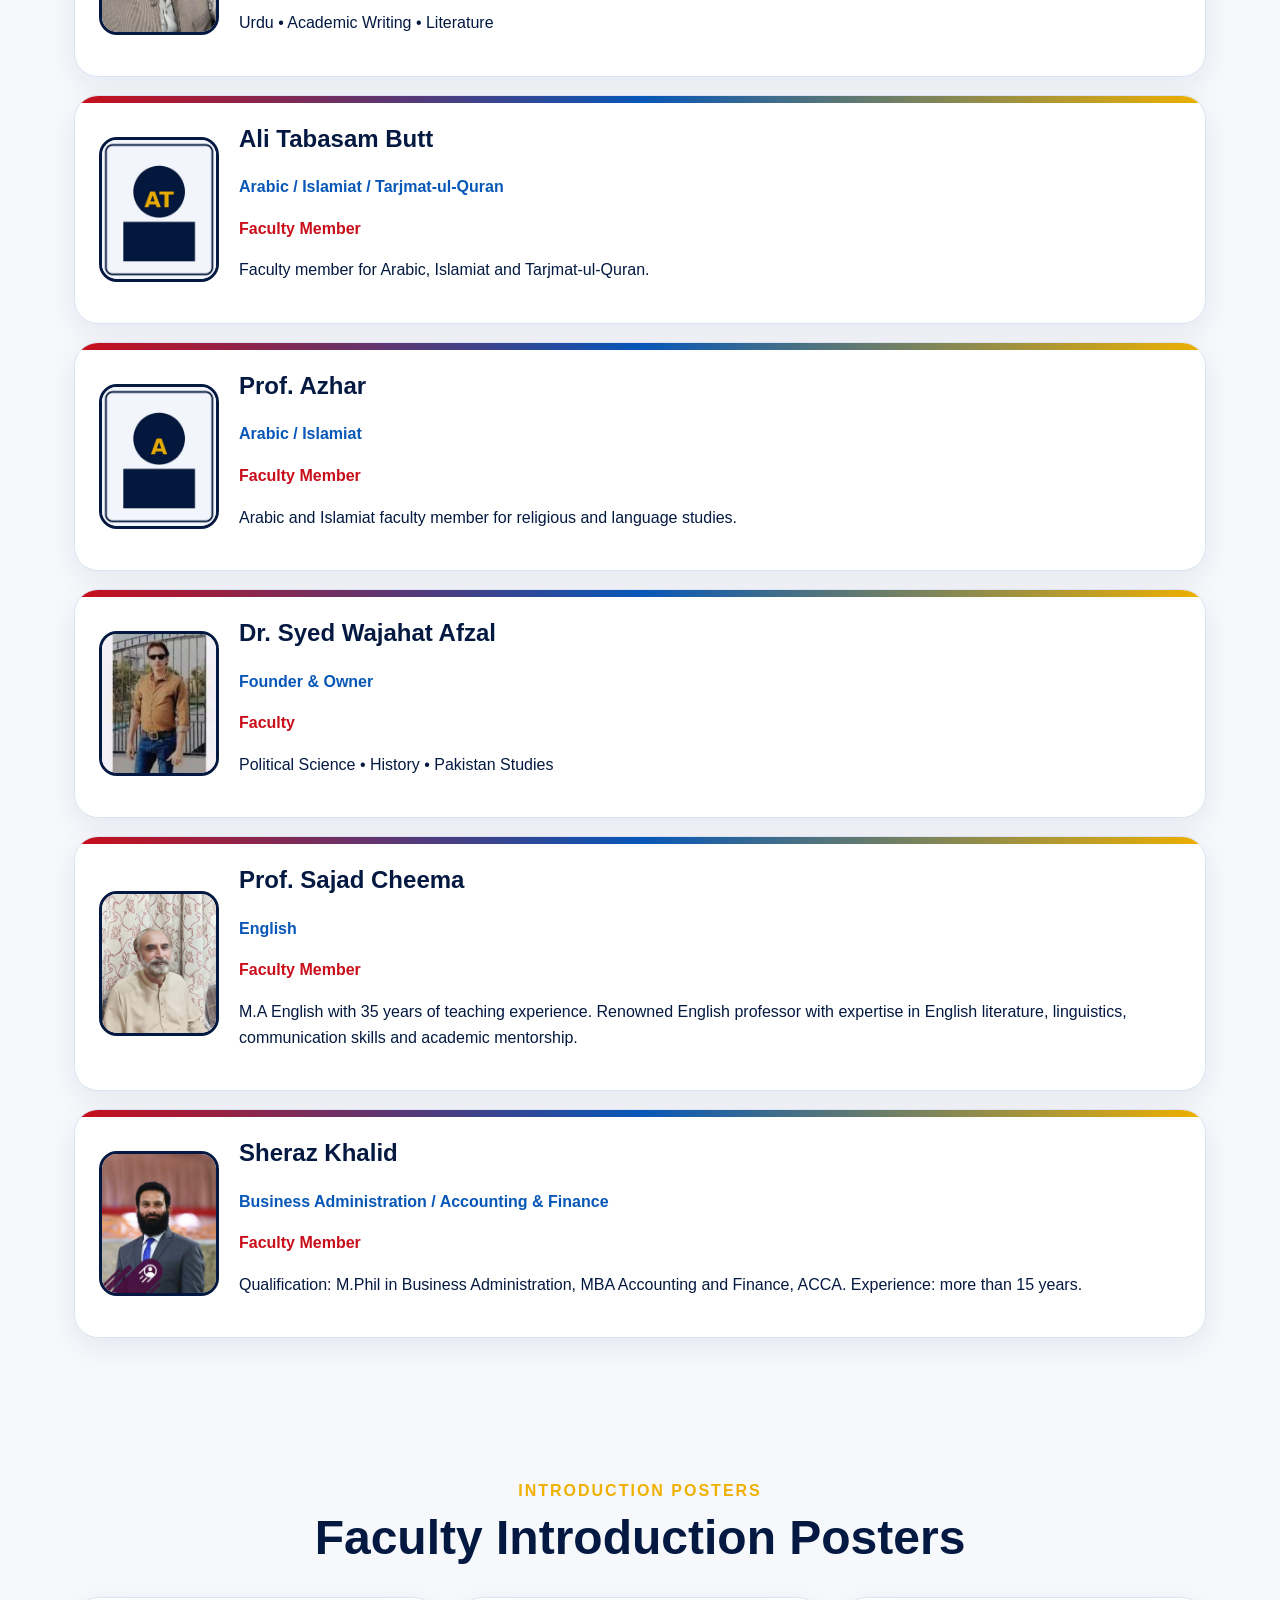
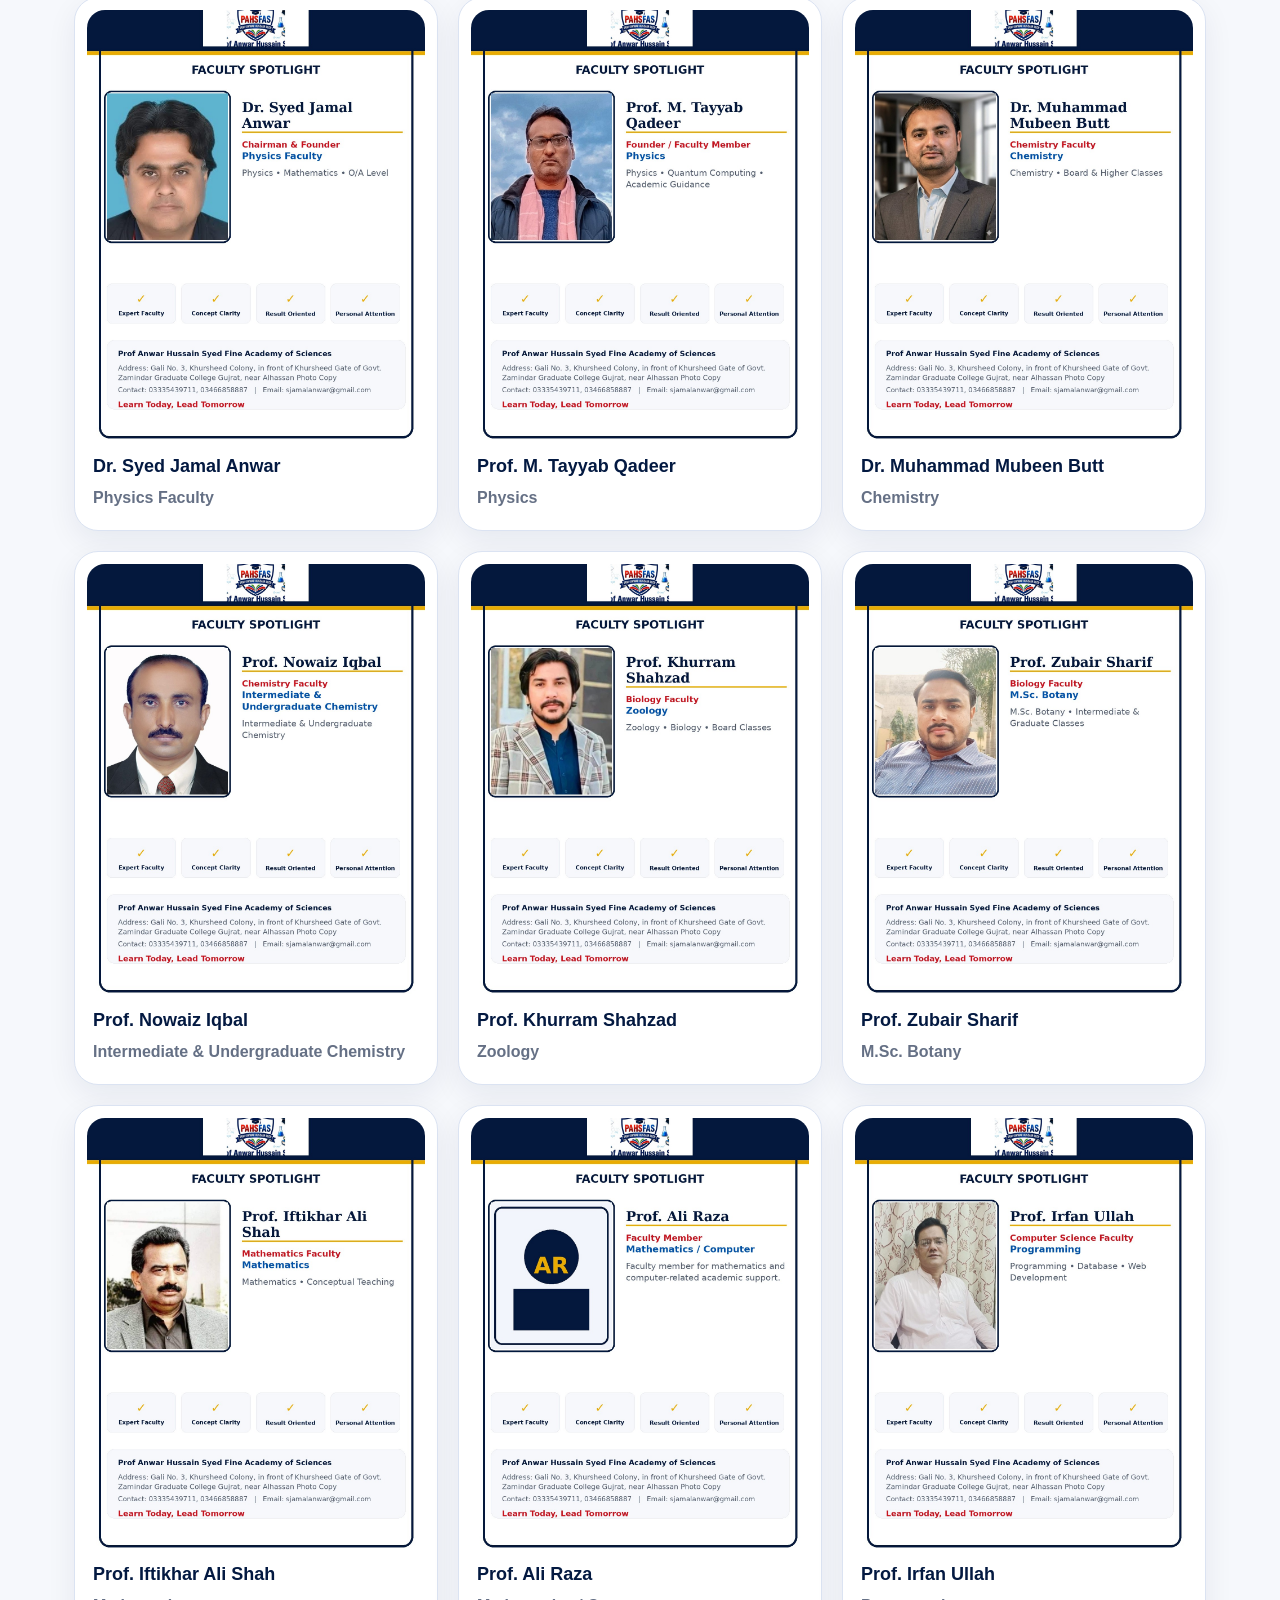
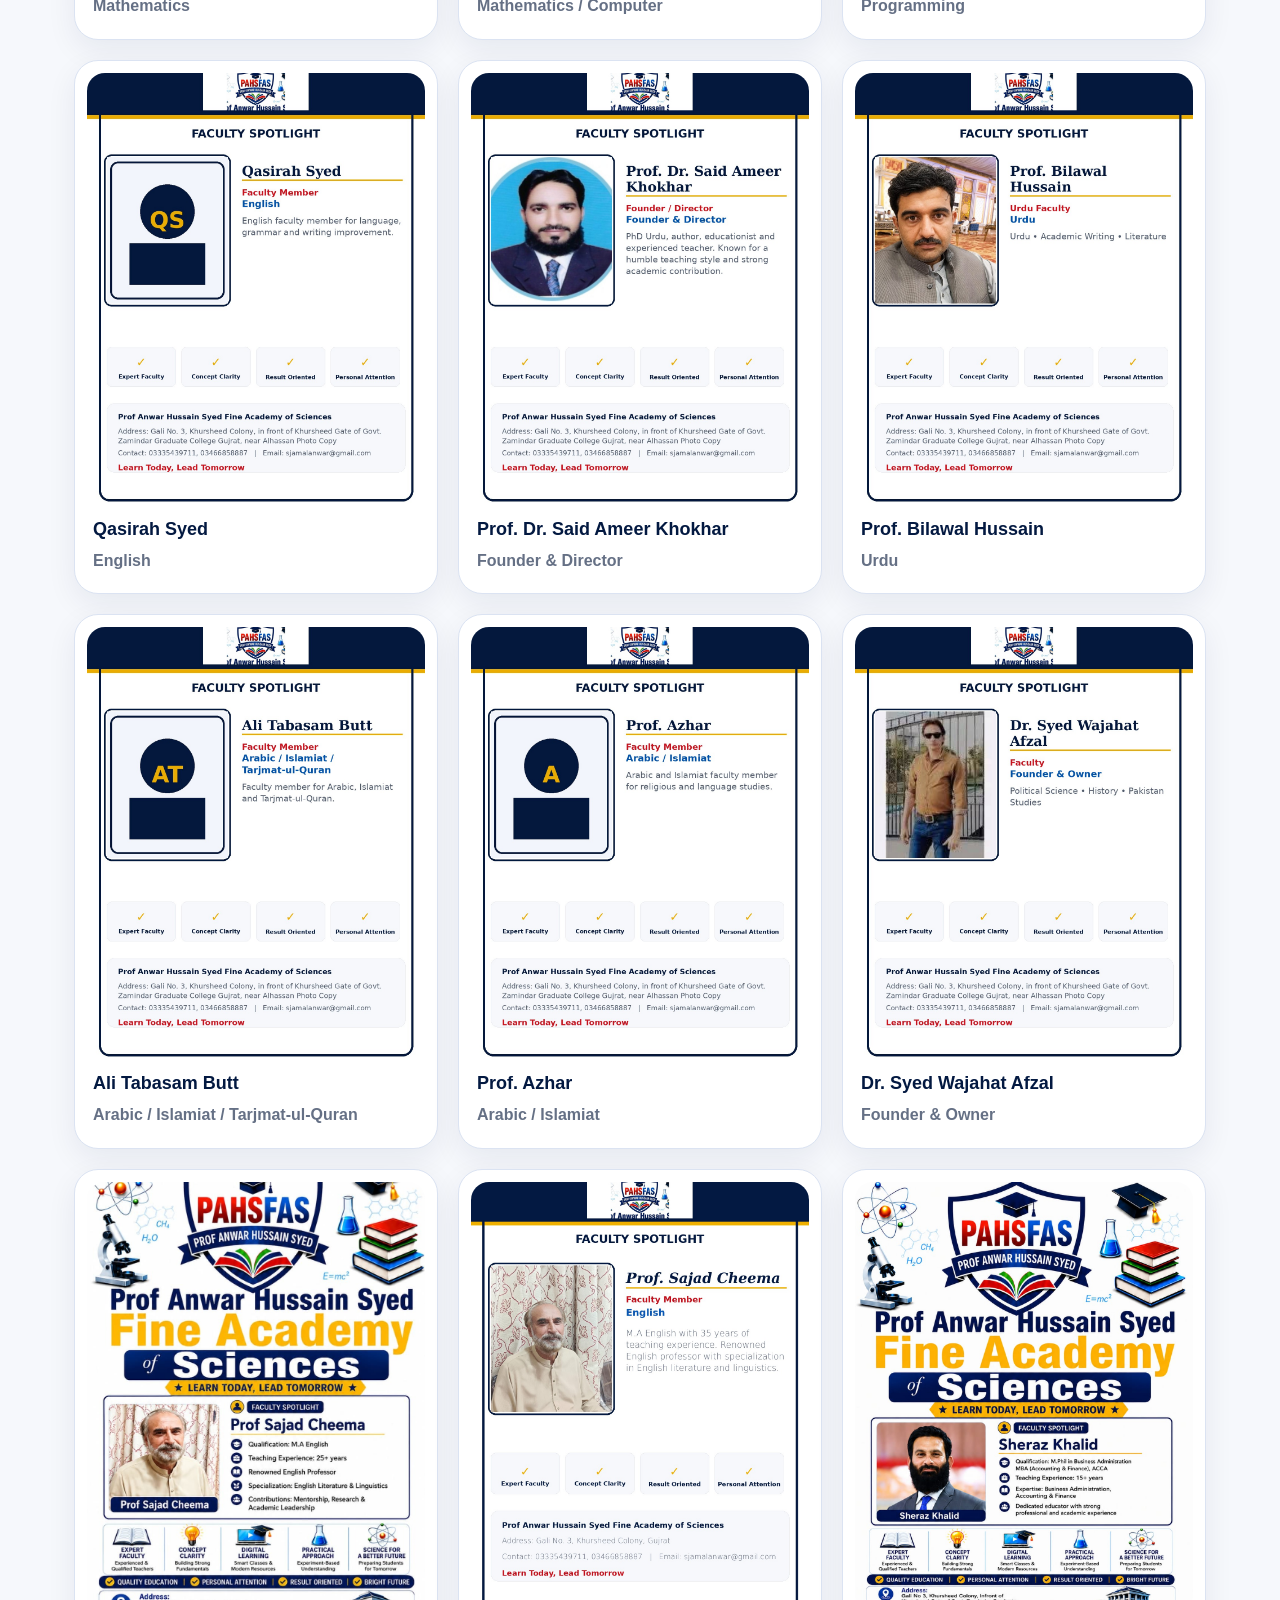
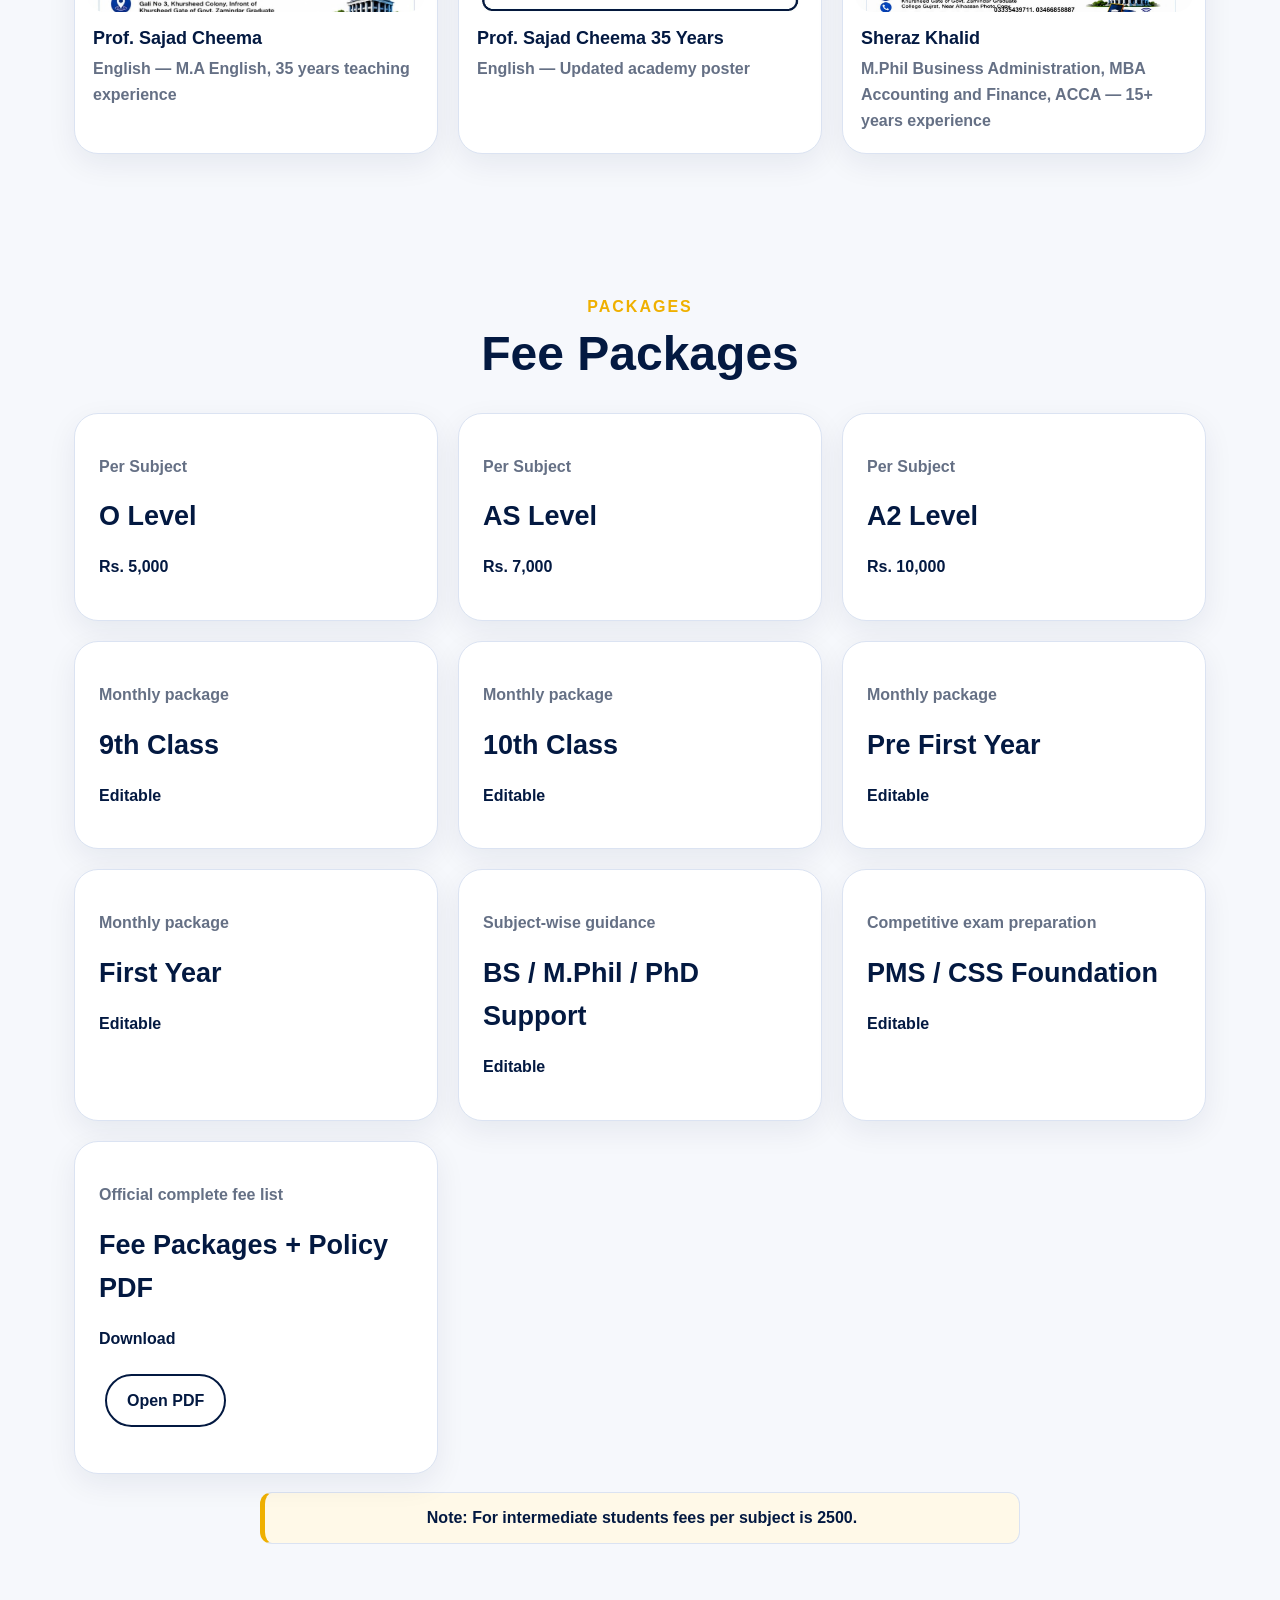
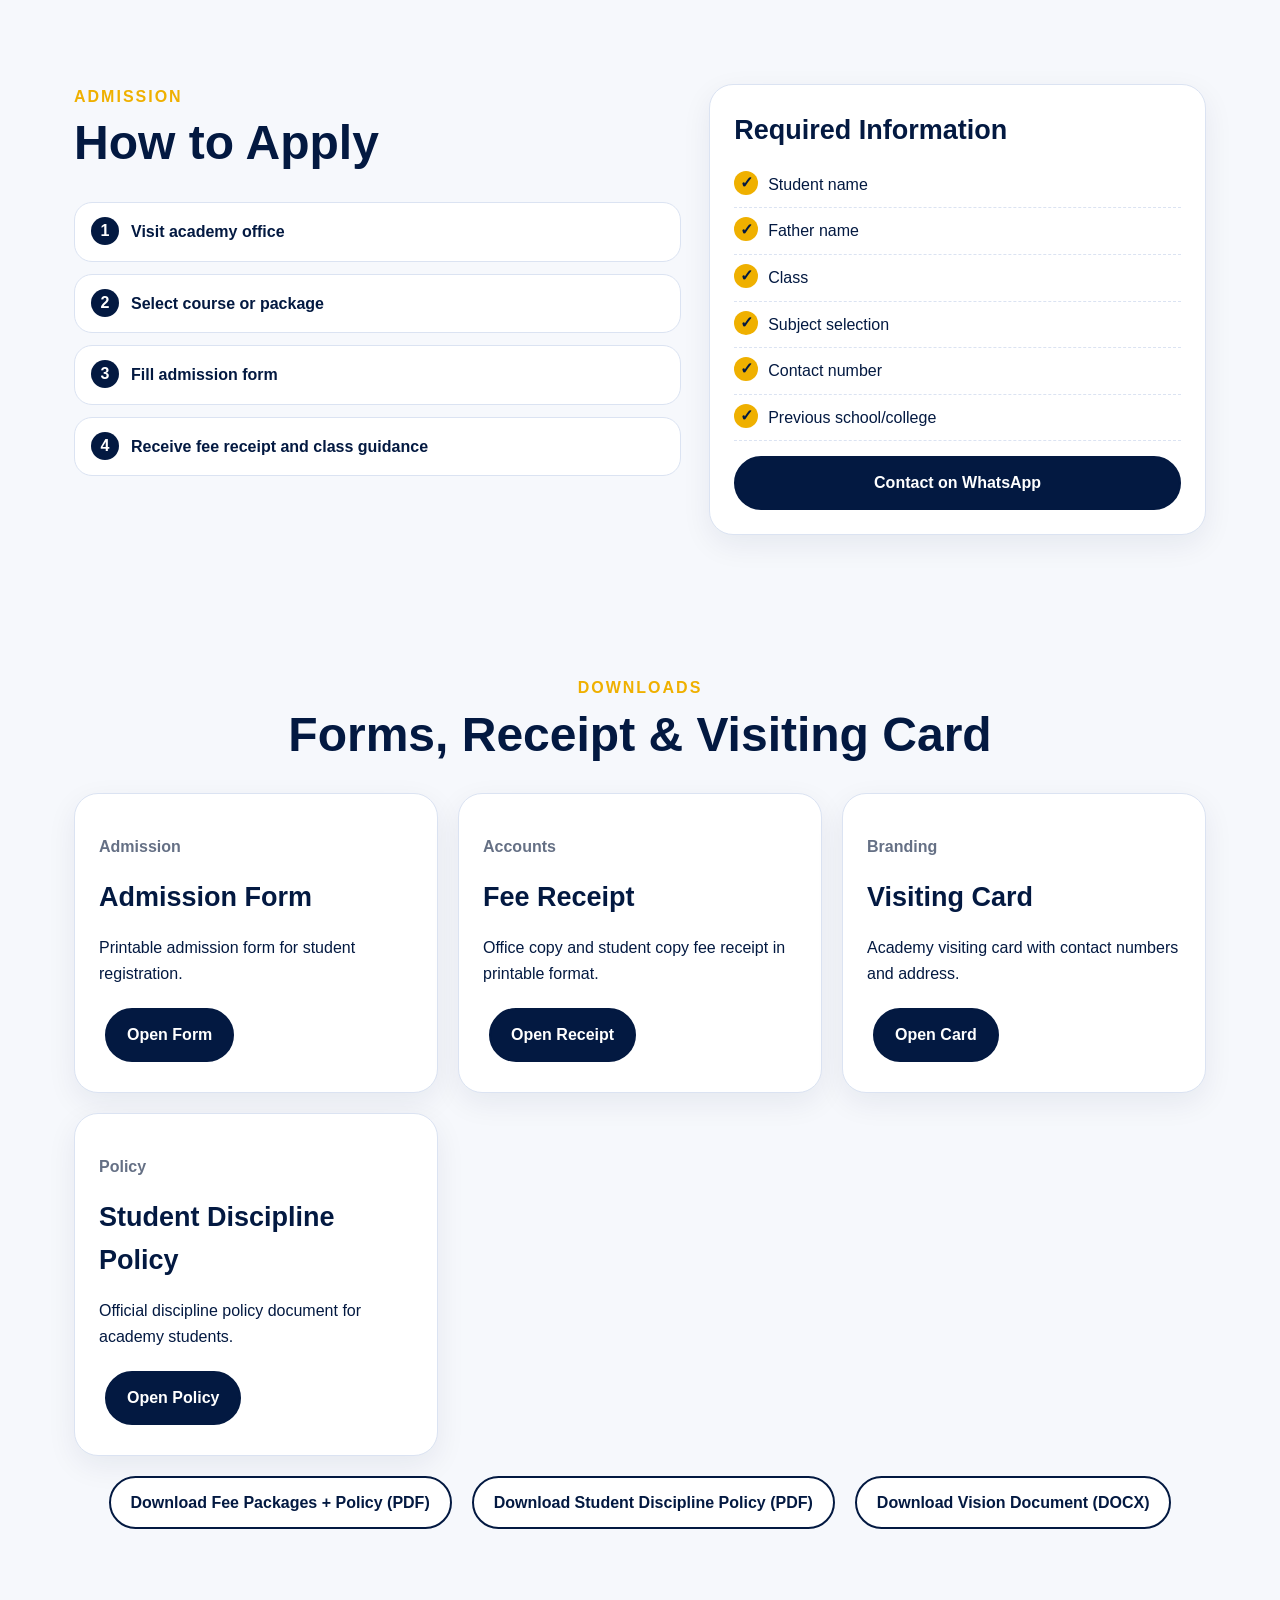
==== commit 27729128: "Add Student Discipline Policy card in Documents section" ====
--- a/index.html
+++ b/index.html
@@ -154,6 +154,12 @@
           <p>Academy visiting card with contact numbers and address.</p>
           <a class="btn primary" href="visiting-card.html" target="_blank" rel="noopener">Open Card</a>
         </article>
+        <article class="card">
+          <p class="meta">Policy</p>
+          <h3>Student Discipline Policy</h3>
+          <p>Official discipline policy document for academy students.</p>
+          <a class="btn primary" href="docs/student-discipline-policy-academy.pdf" target="_blank" rel="noopener">Open Policy</a>
+        </article>
       </div>
       <div class="contact-actions" style="justify-content:center;margin-top:14px">
                 <a class="btn" href="docs/academy-fee-packages-with-policy.pdf" target="_blank" rel="noopener">Download Fee Packages + Policy (PDF)</a>
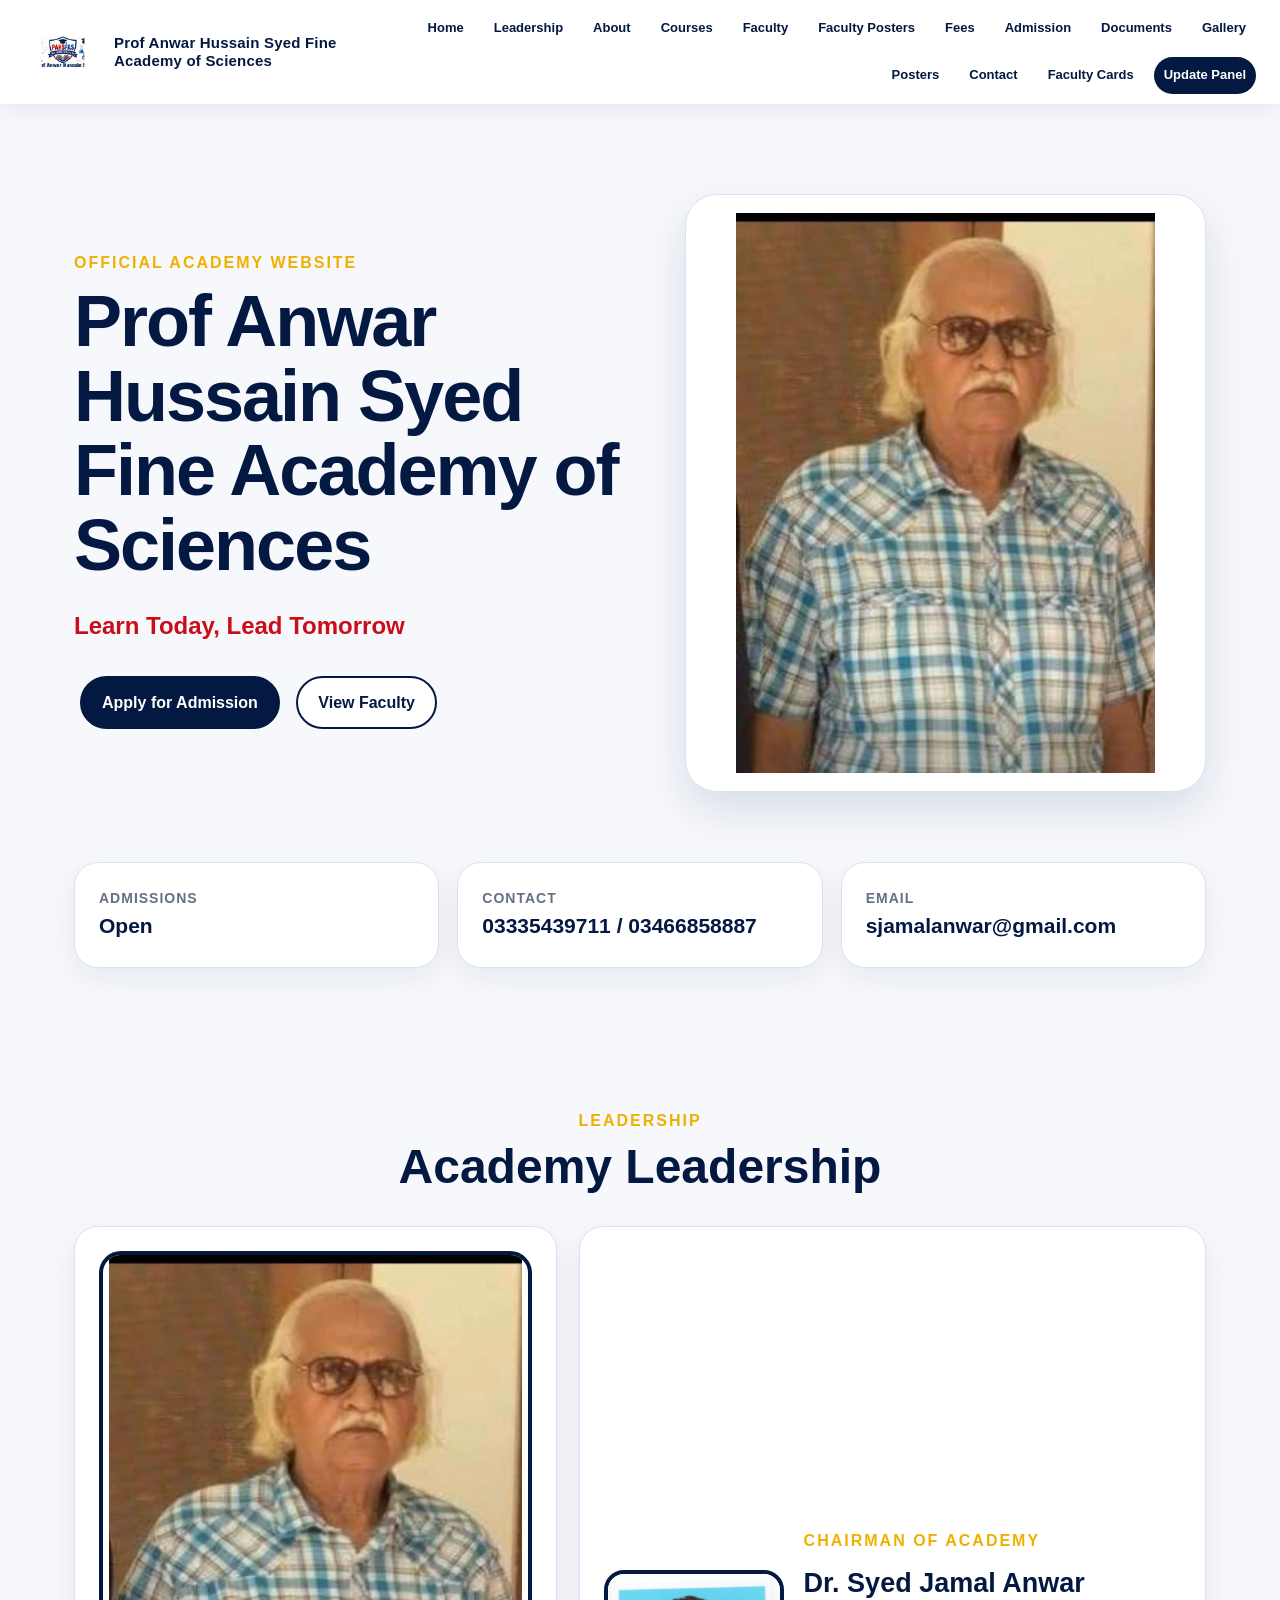
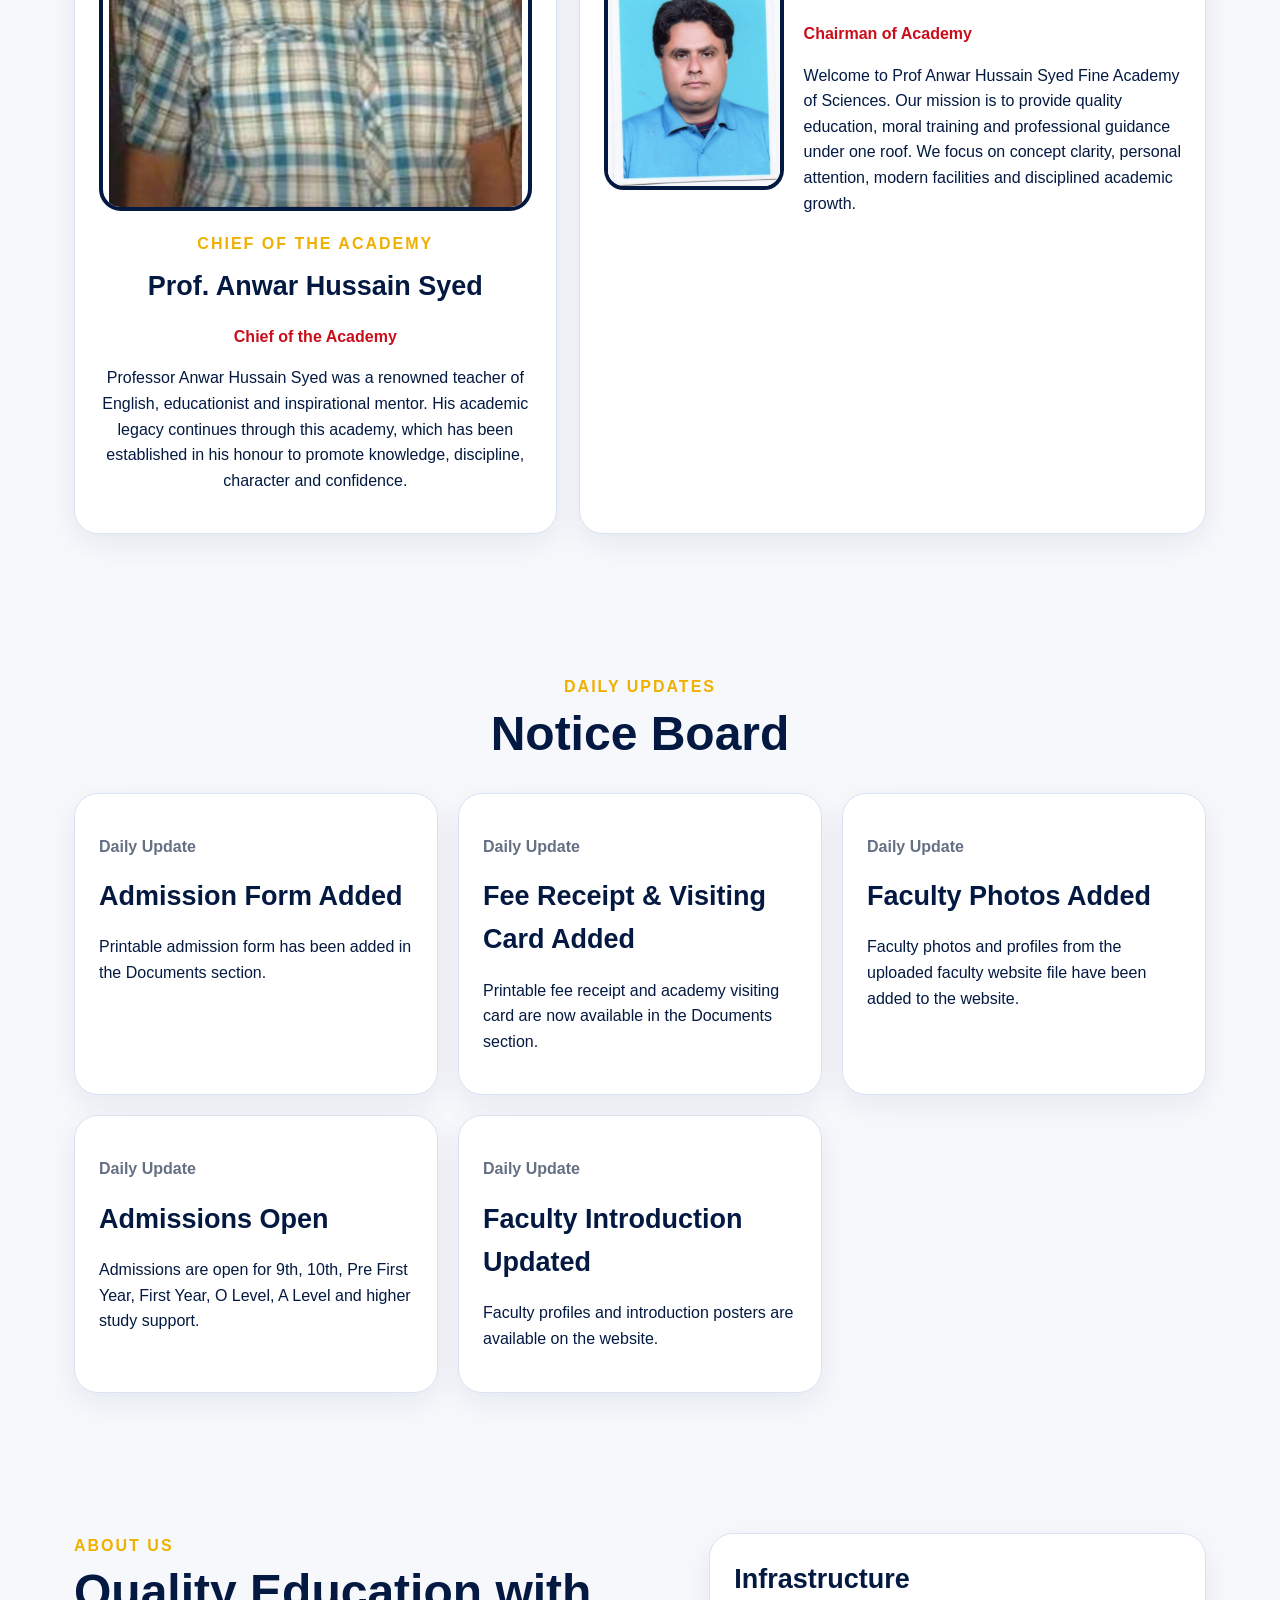
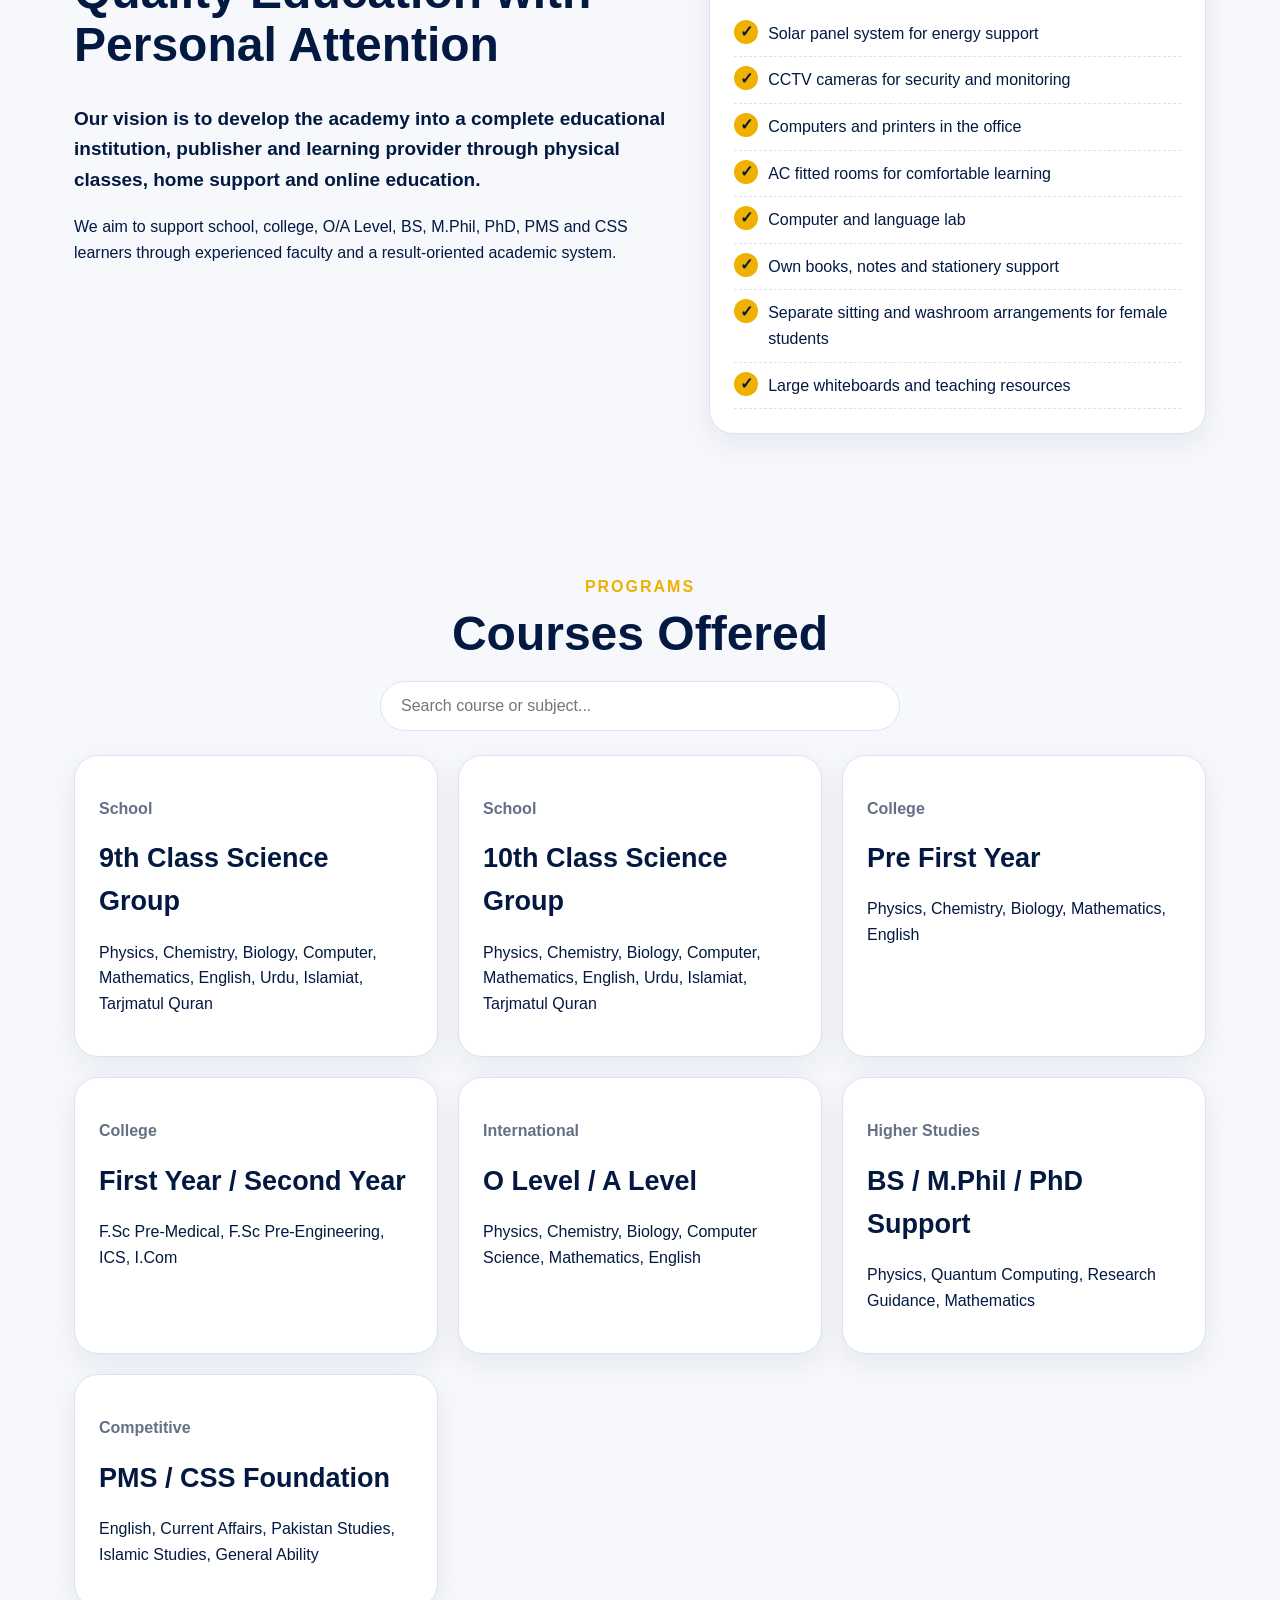
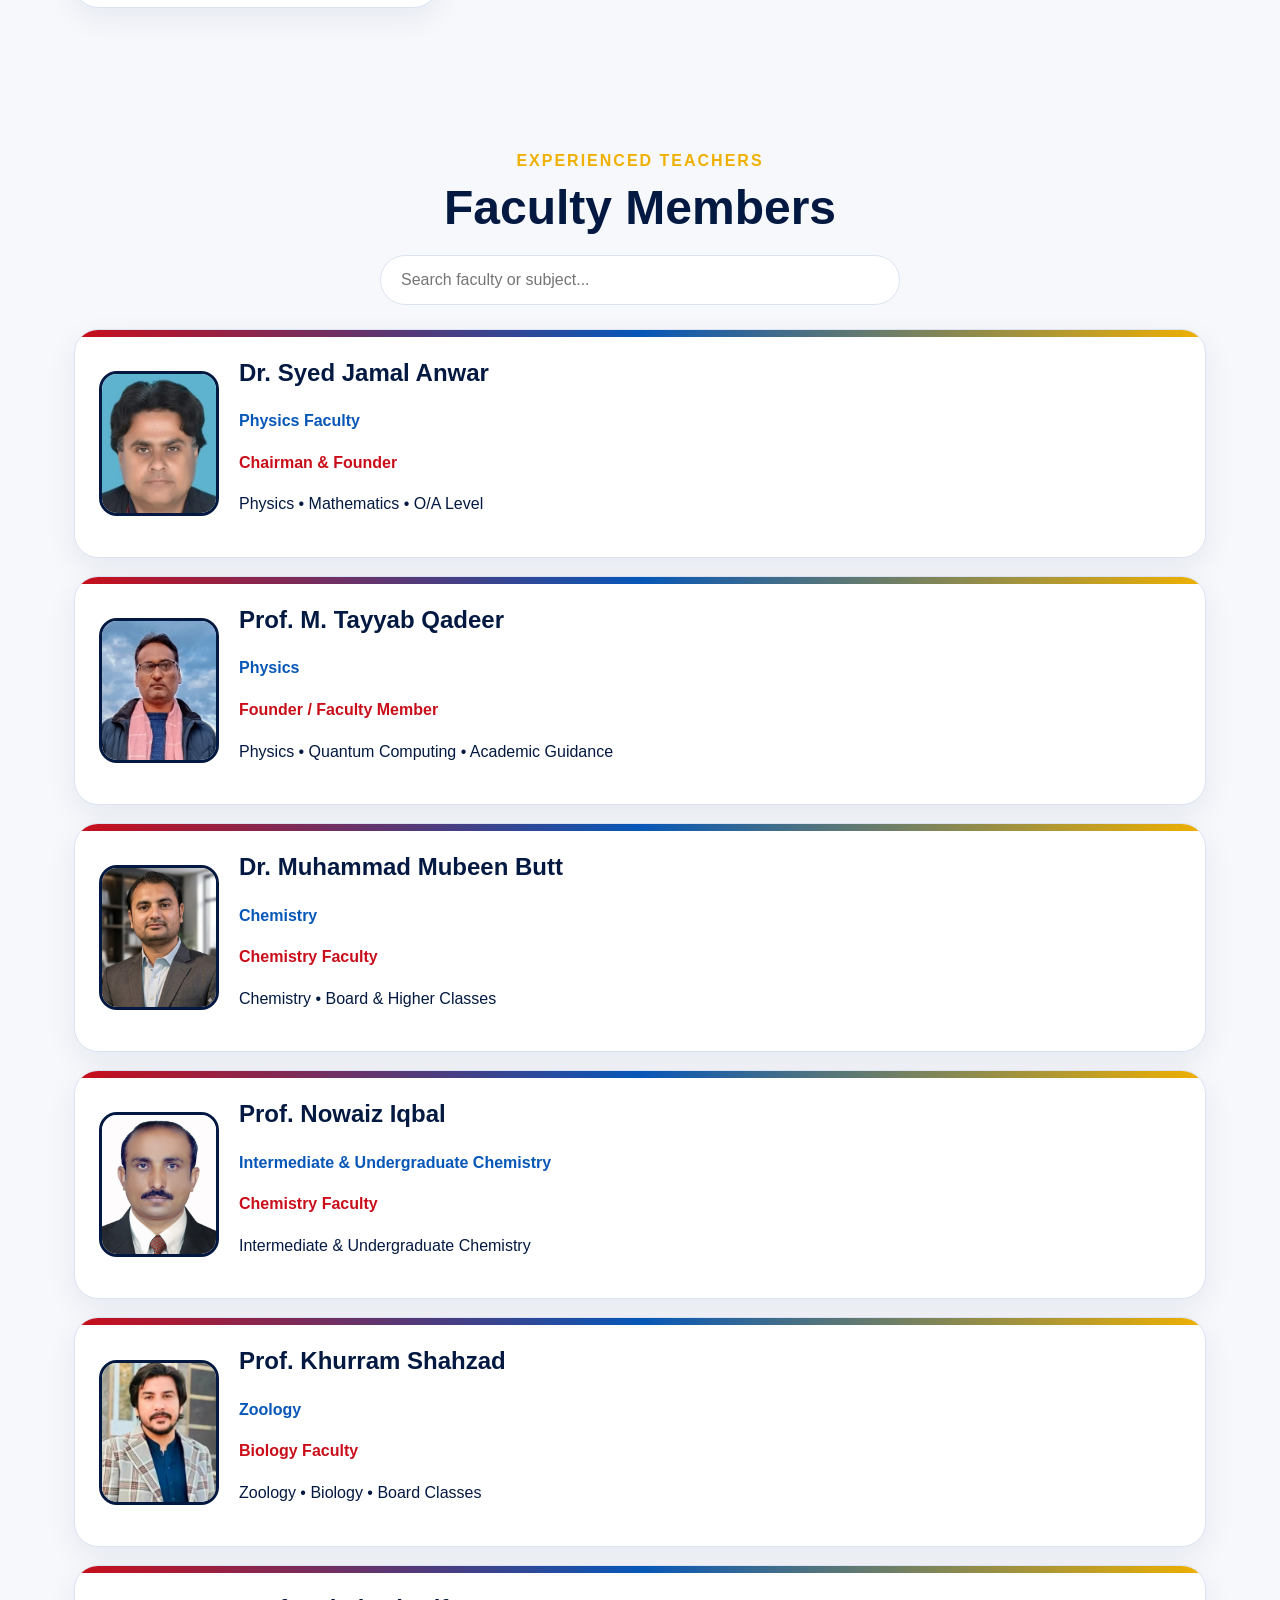
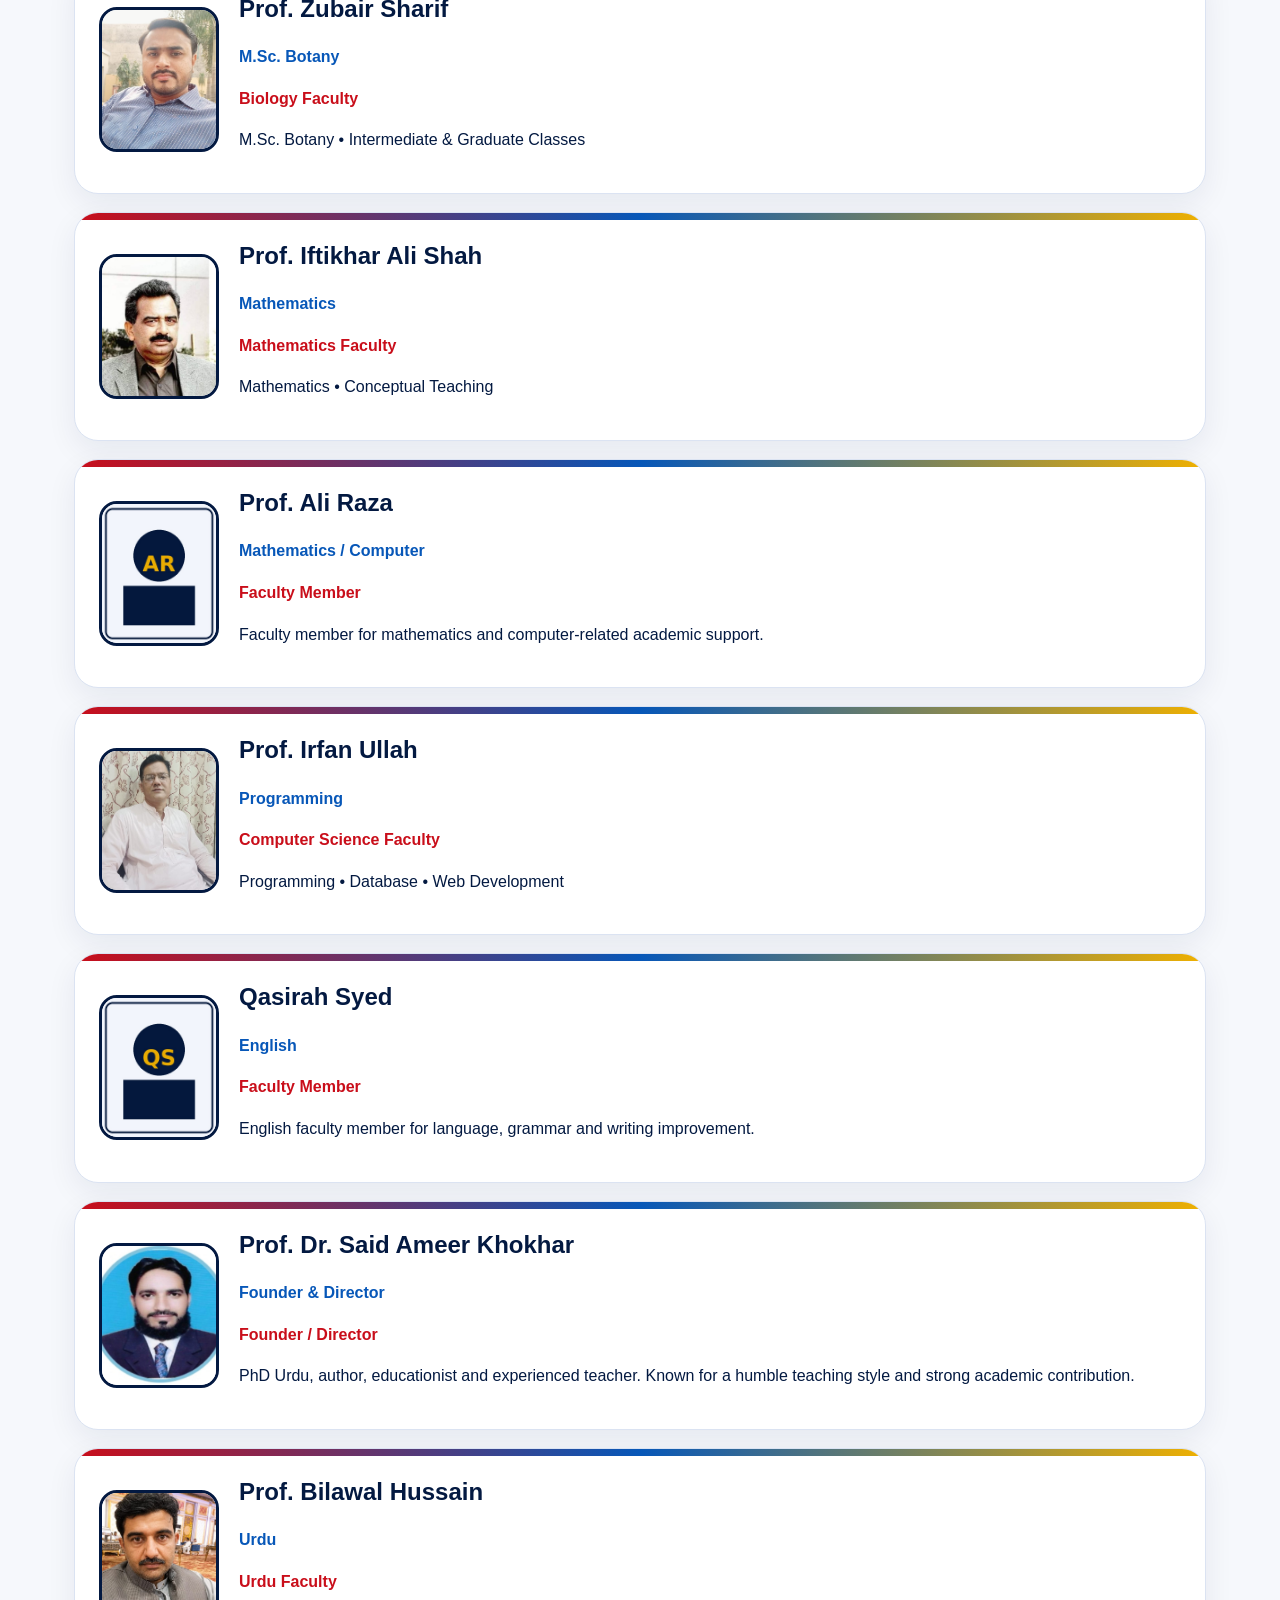
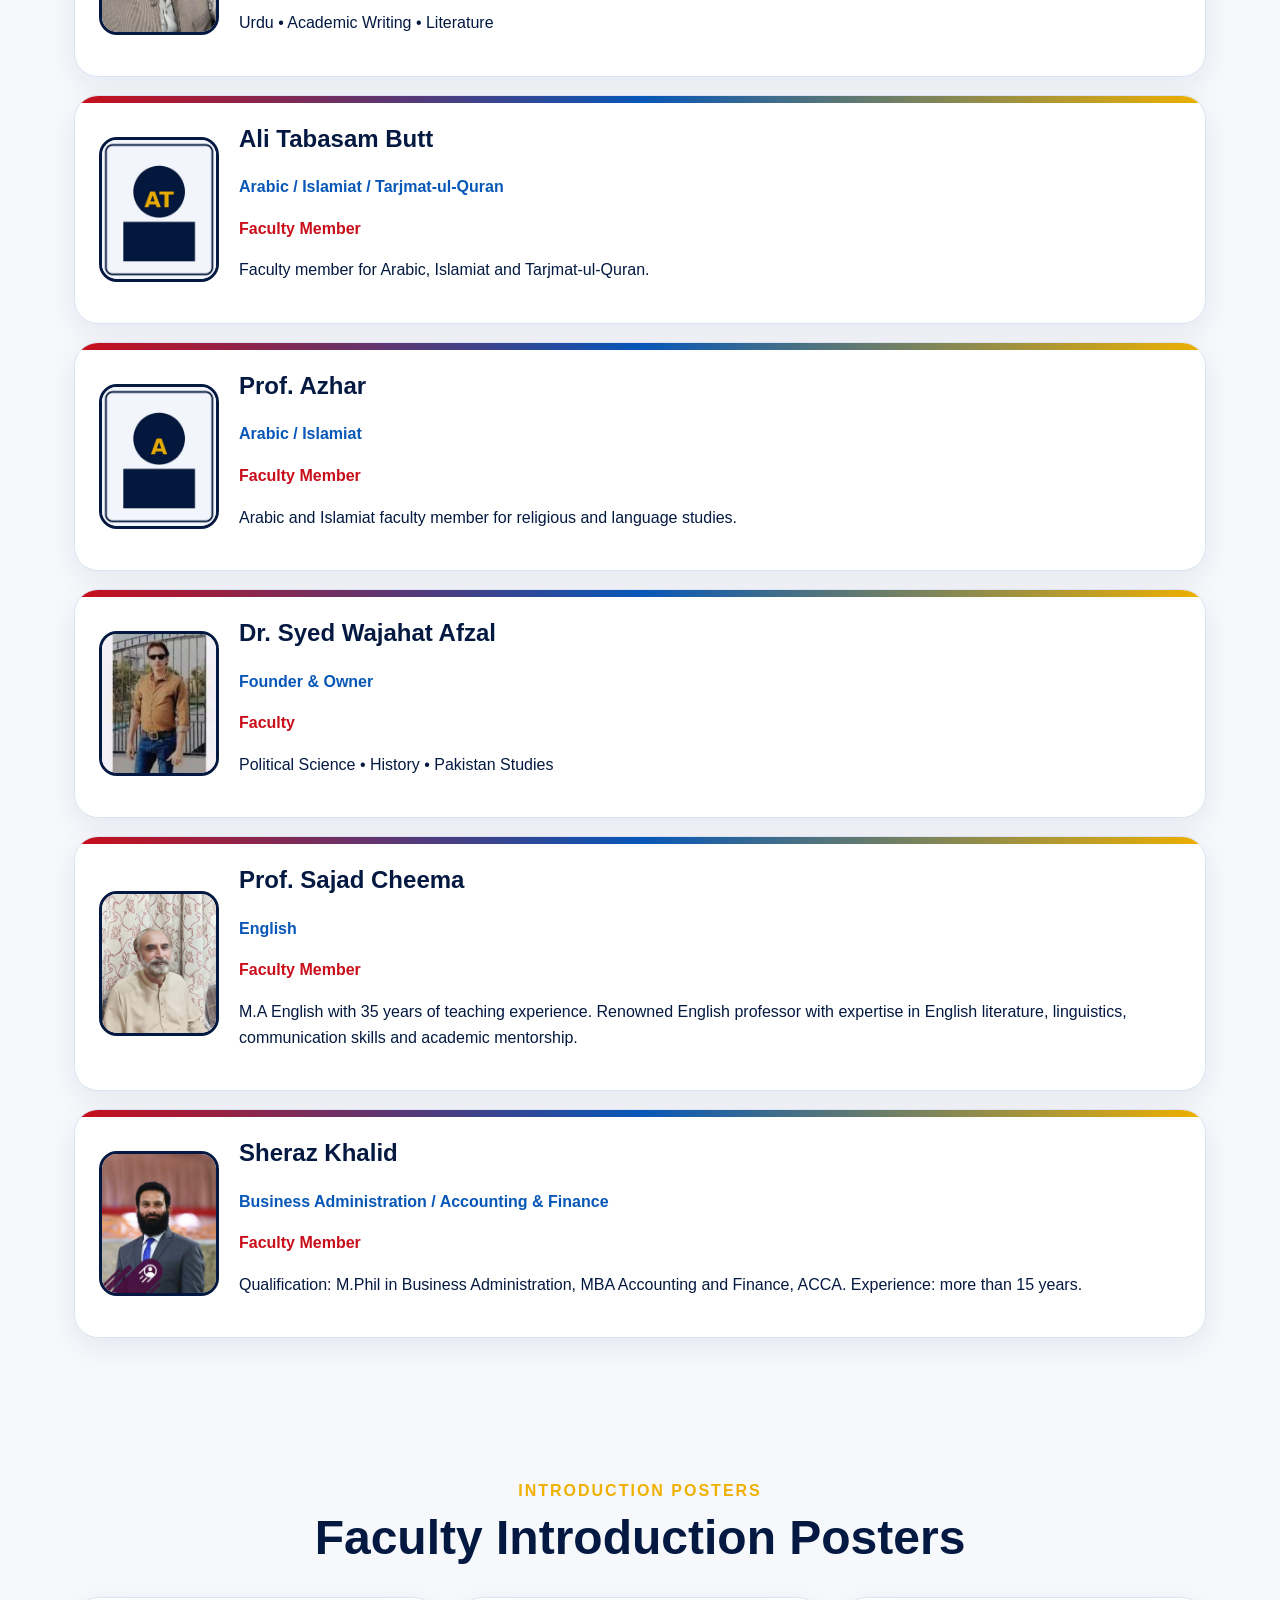
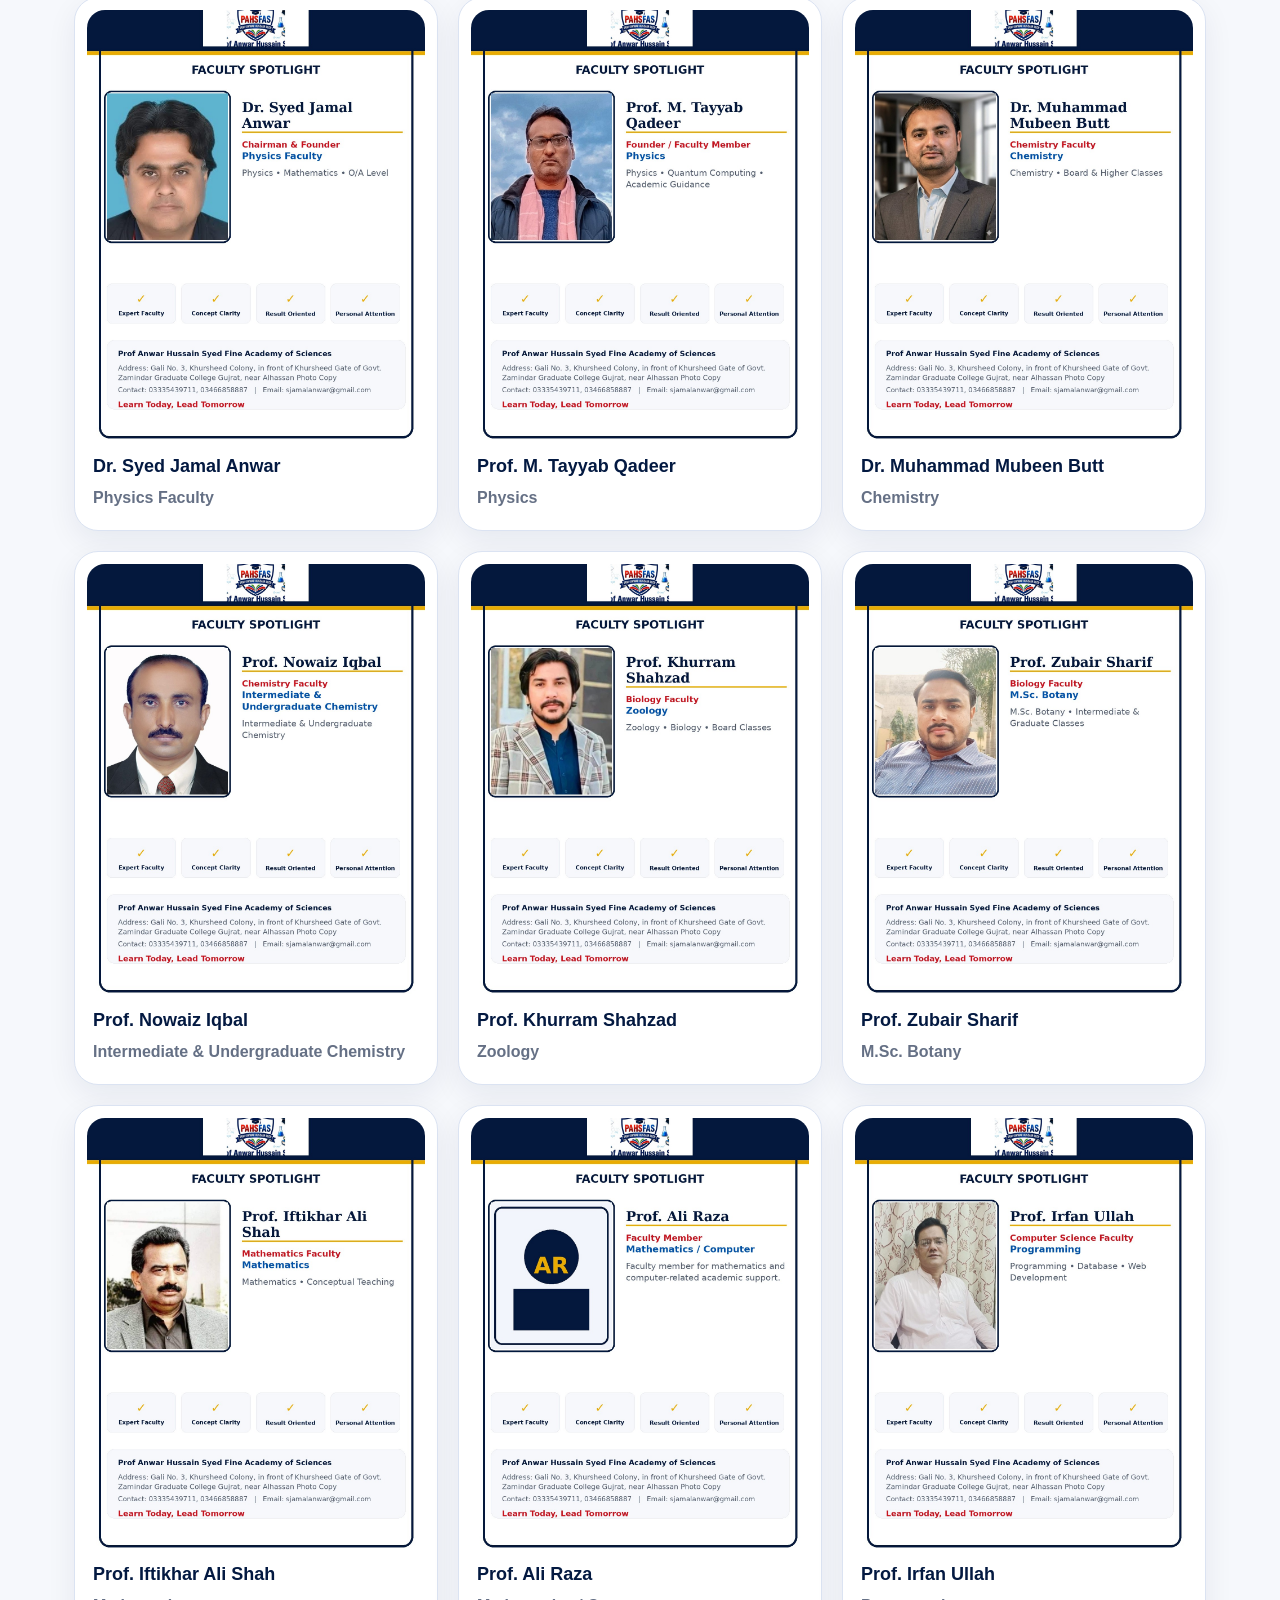
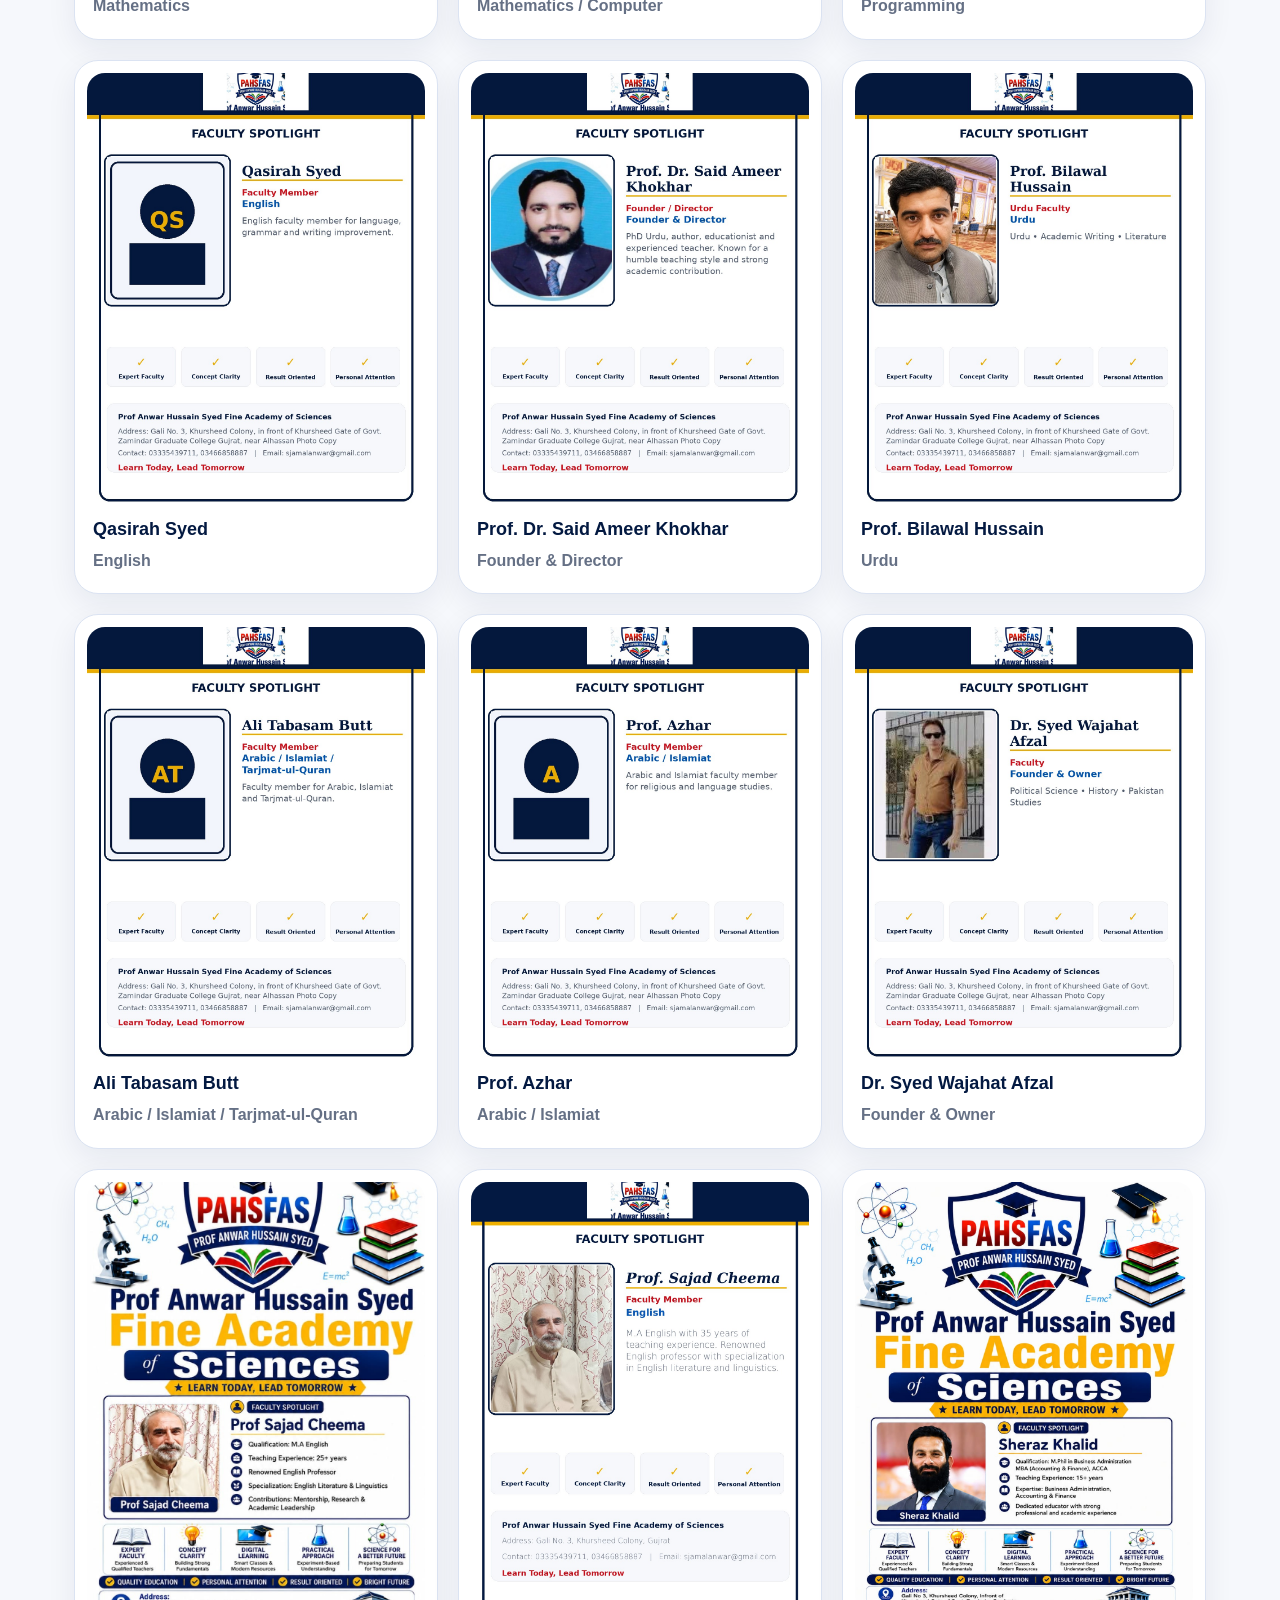
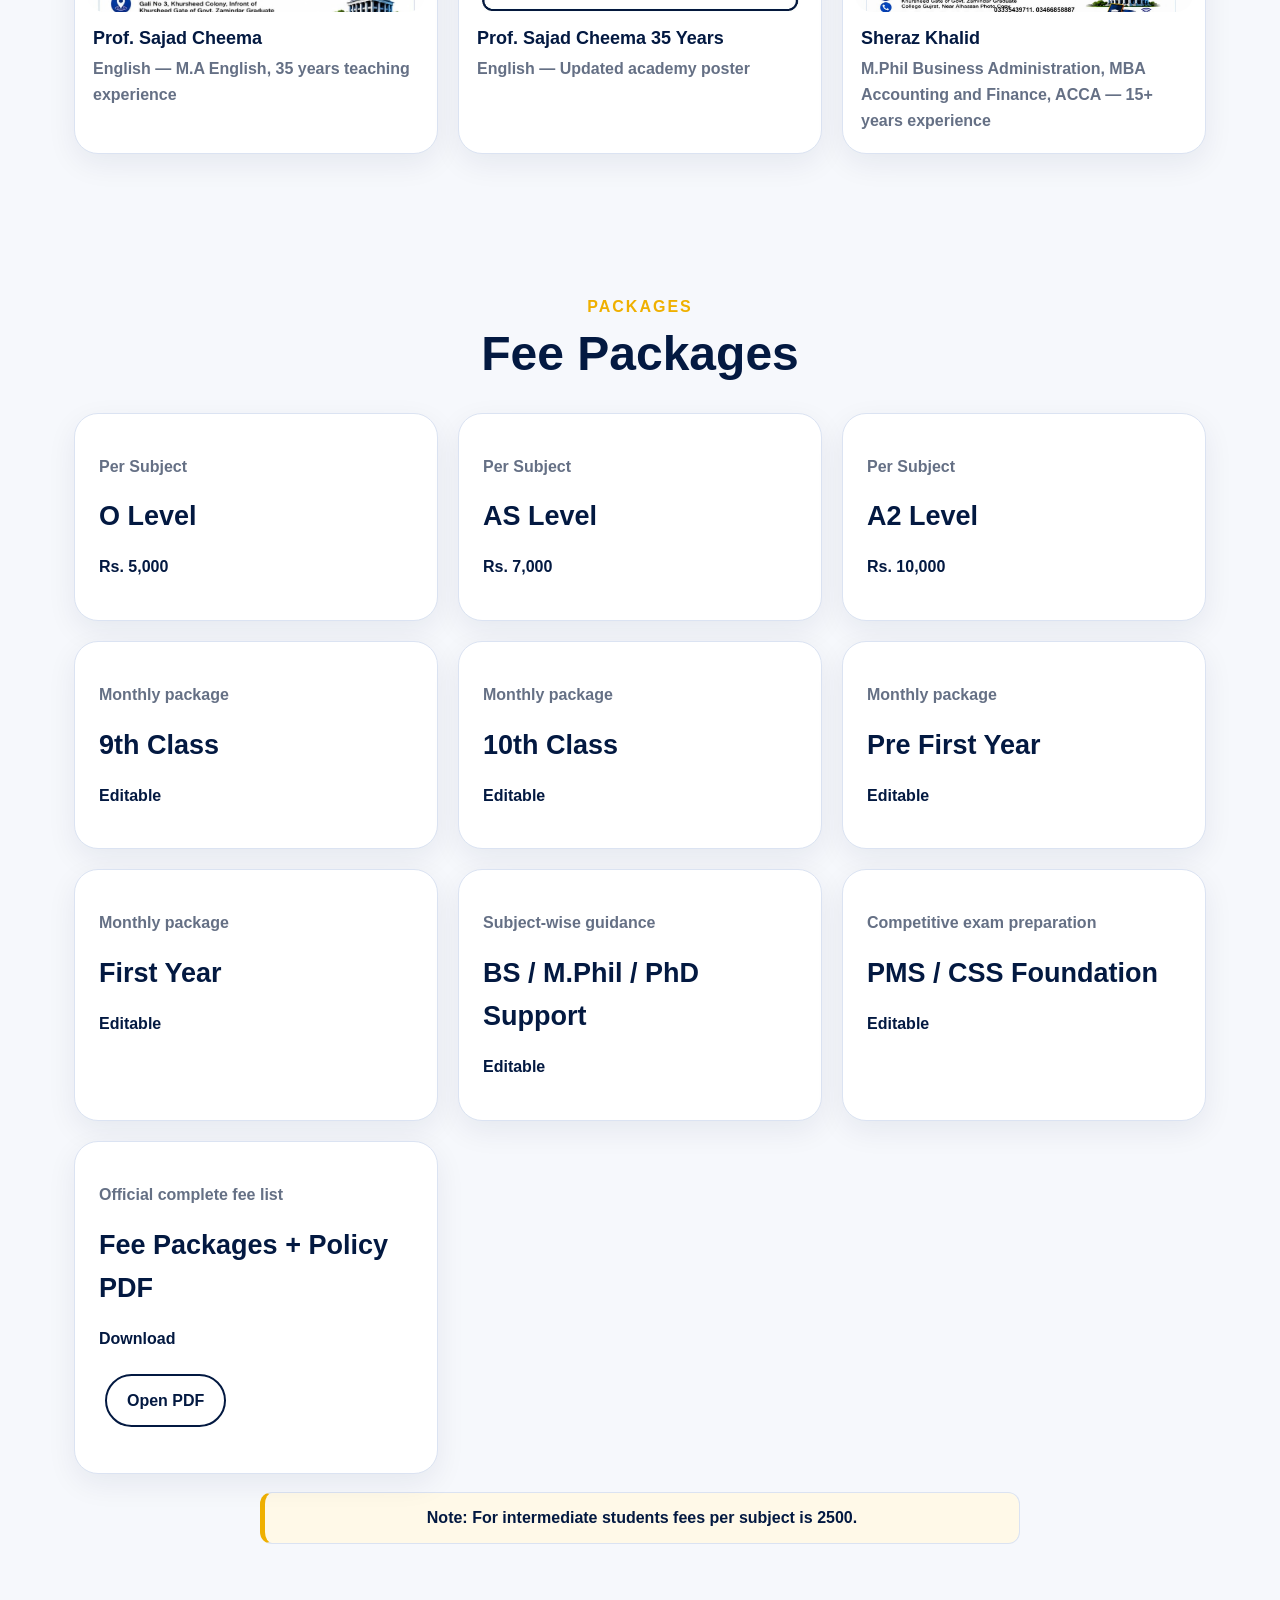
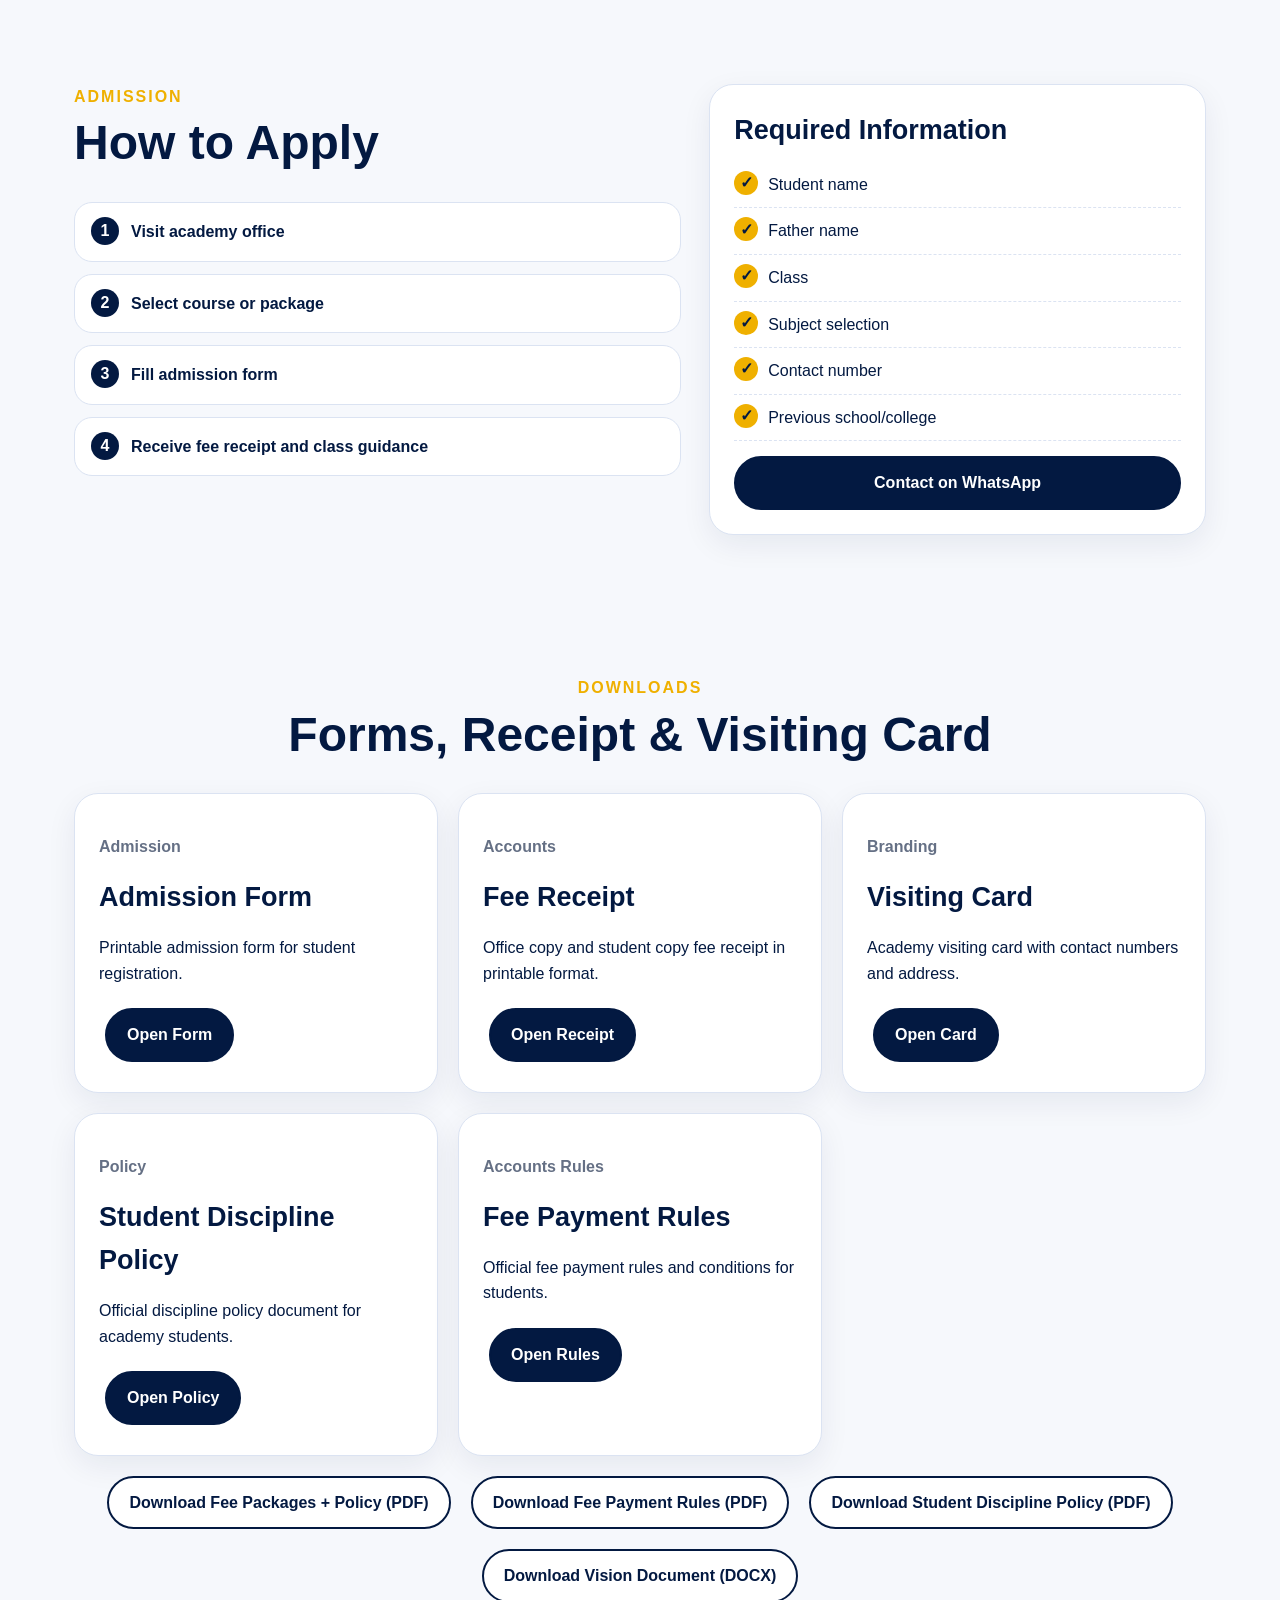
==== commit cb6c88b0: "Add Fee Payment Rules card and PDF download" ====
--- a/index.html
+++ b/index.html
@@ -160,9 +160,16 @@
           <p>Official discipline policy document for academy students.</p>
           <a class="btn primary" href="docs/student-discipline-policy-academy.pdf" target="_blank" rel="noopener">Open Policy</a>
         </article>
+        <article class="card">
+          <p class="meta">Accounts Rules</p>
+          <h3>Fee Payment Rules</h3>
+          <p>Official fee payment rules and conditions for students.</p>
+          <a class="btn primary" href="docs/fee-payment-rules-academy.pdf" target="_blank" rel="noopener">Open Rules</a>
+        </article>
       </div>
       <div class="contact-actions" style="justify-content:center;margin-top:14px">
                 <a class="btn" href="docs/academy-fee-packages-with-policy.pdf" target="_blank" rel="noopener">Download Fee Packages + Policy (PDF)</a>
+        <a class="btn" href="docs/fee-payment-rules-academy.pdf" target="_blank" rel="noopener">Download Fee Payment Rules (PDF)</a>
         <a class="btn" href="docs/student-discipline-policy-academy.pdf" target="_blank" rel="noopener">Download Student Discipline Policy (PDF)</a>
         <a class="btn" href="docs/vision-of-academy.docx" target="_blank" rel="noopener">Download Vision Document (DOCX)</a>
       </div>
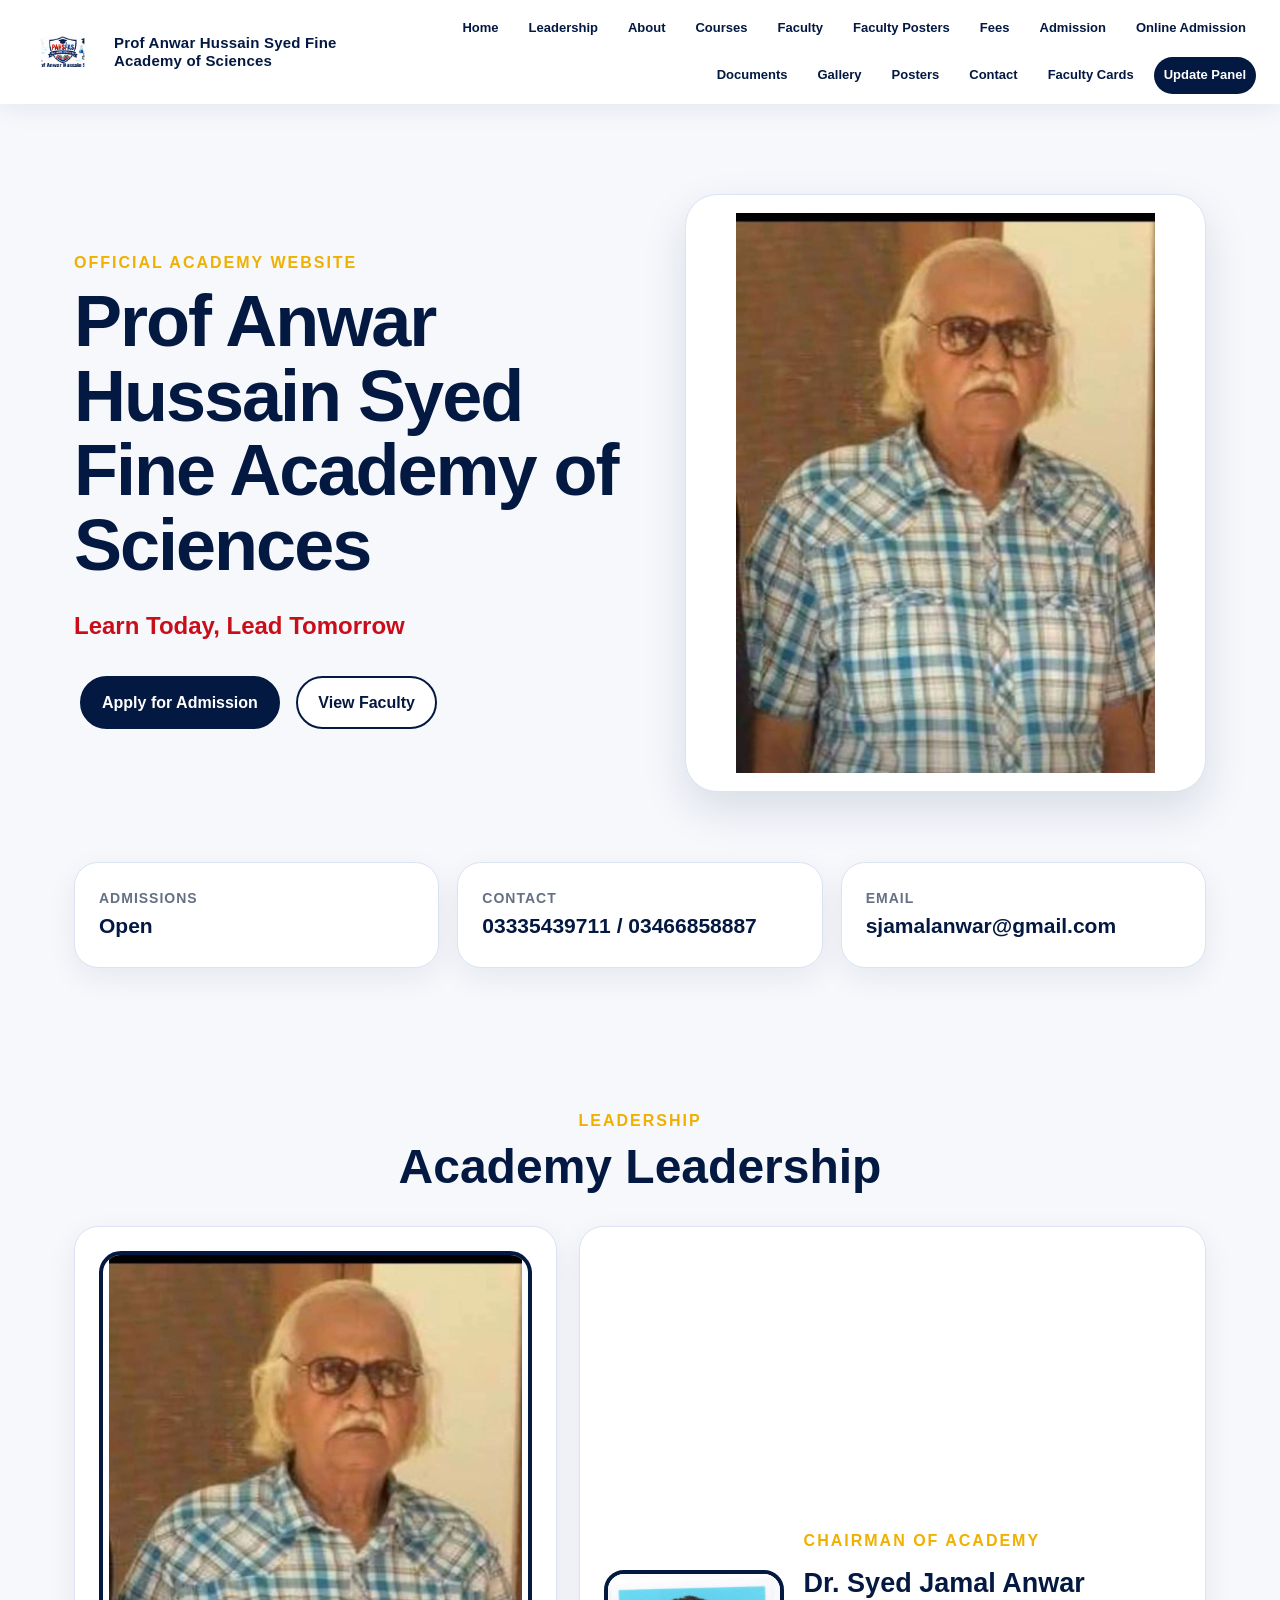
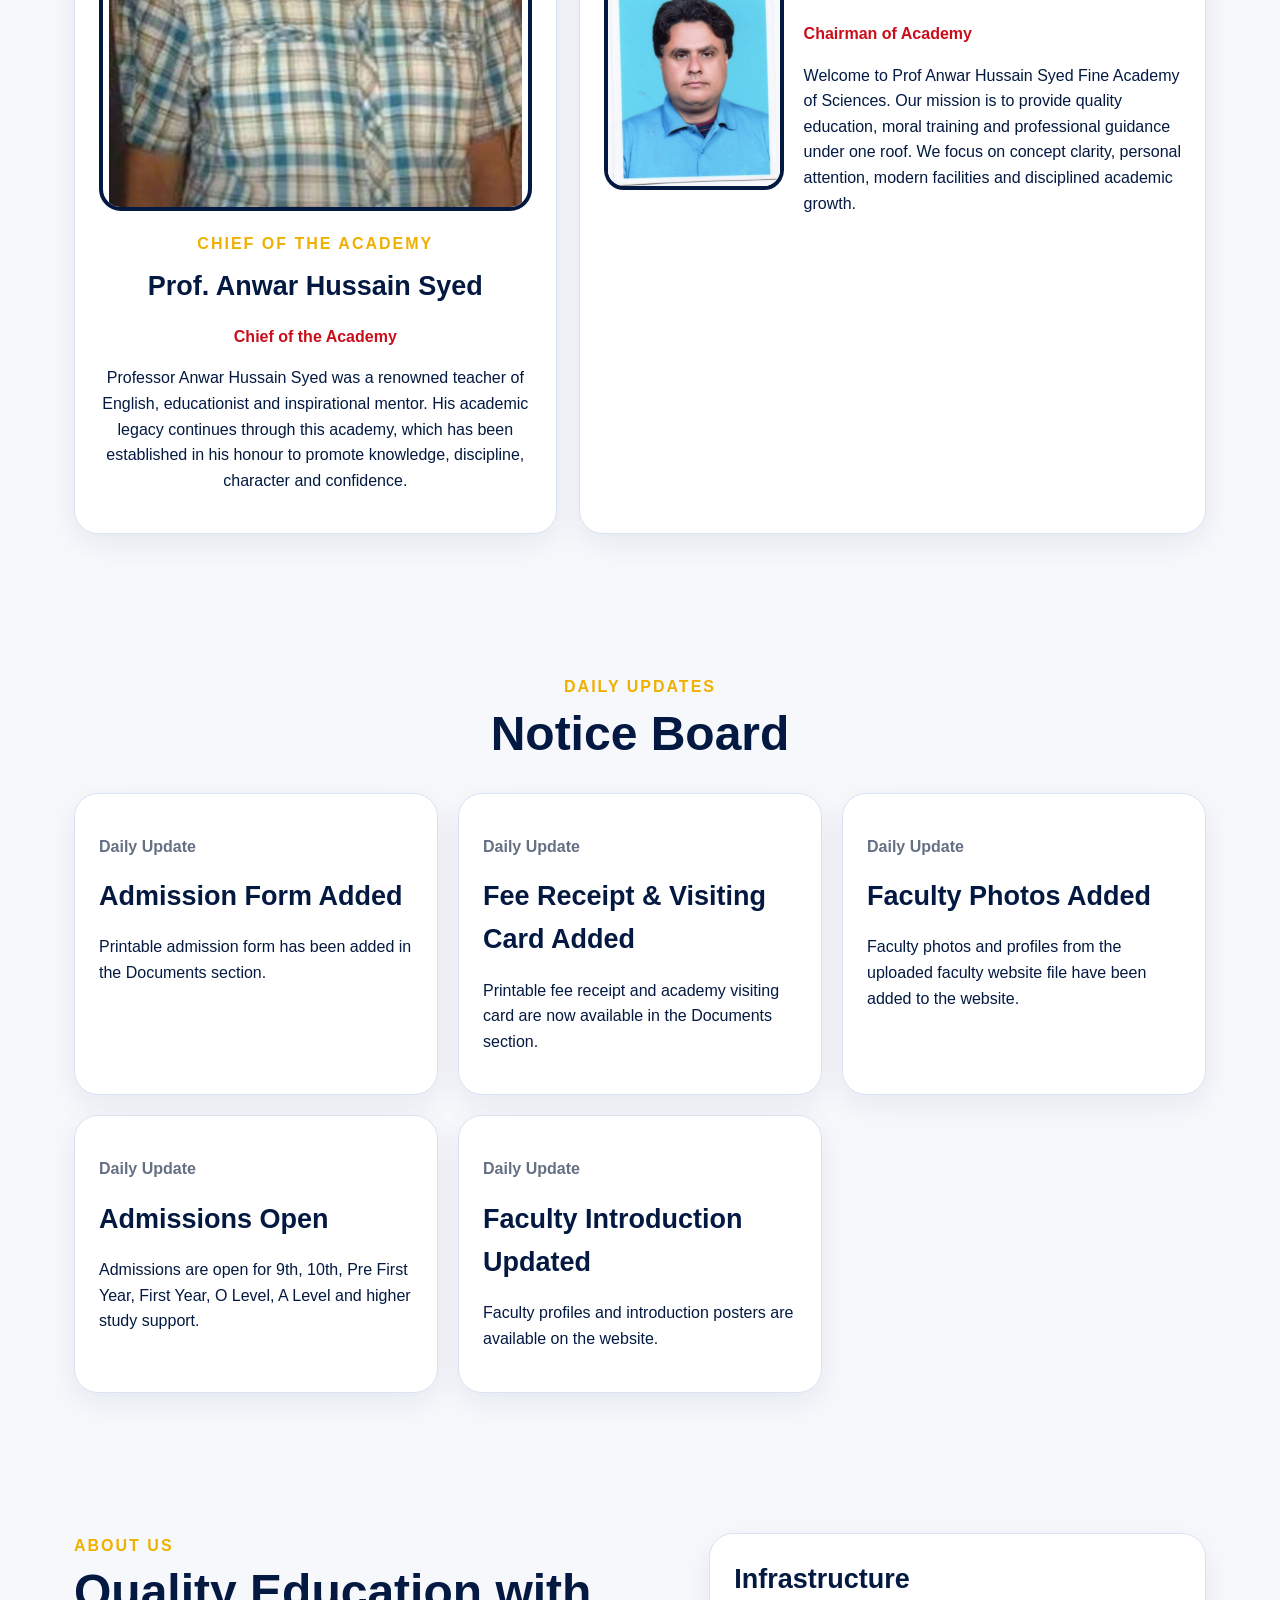
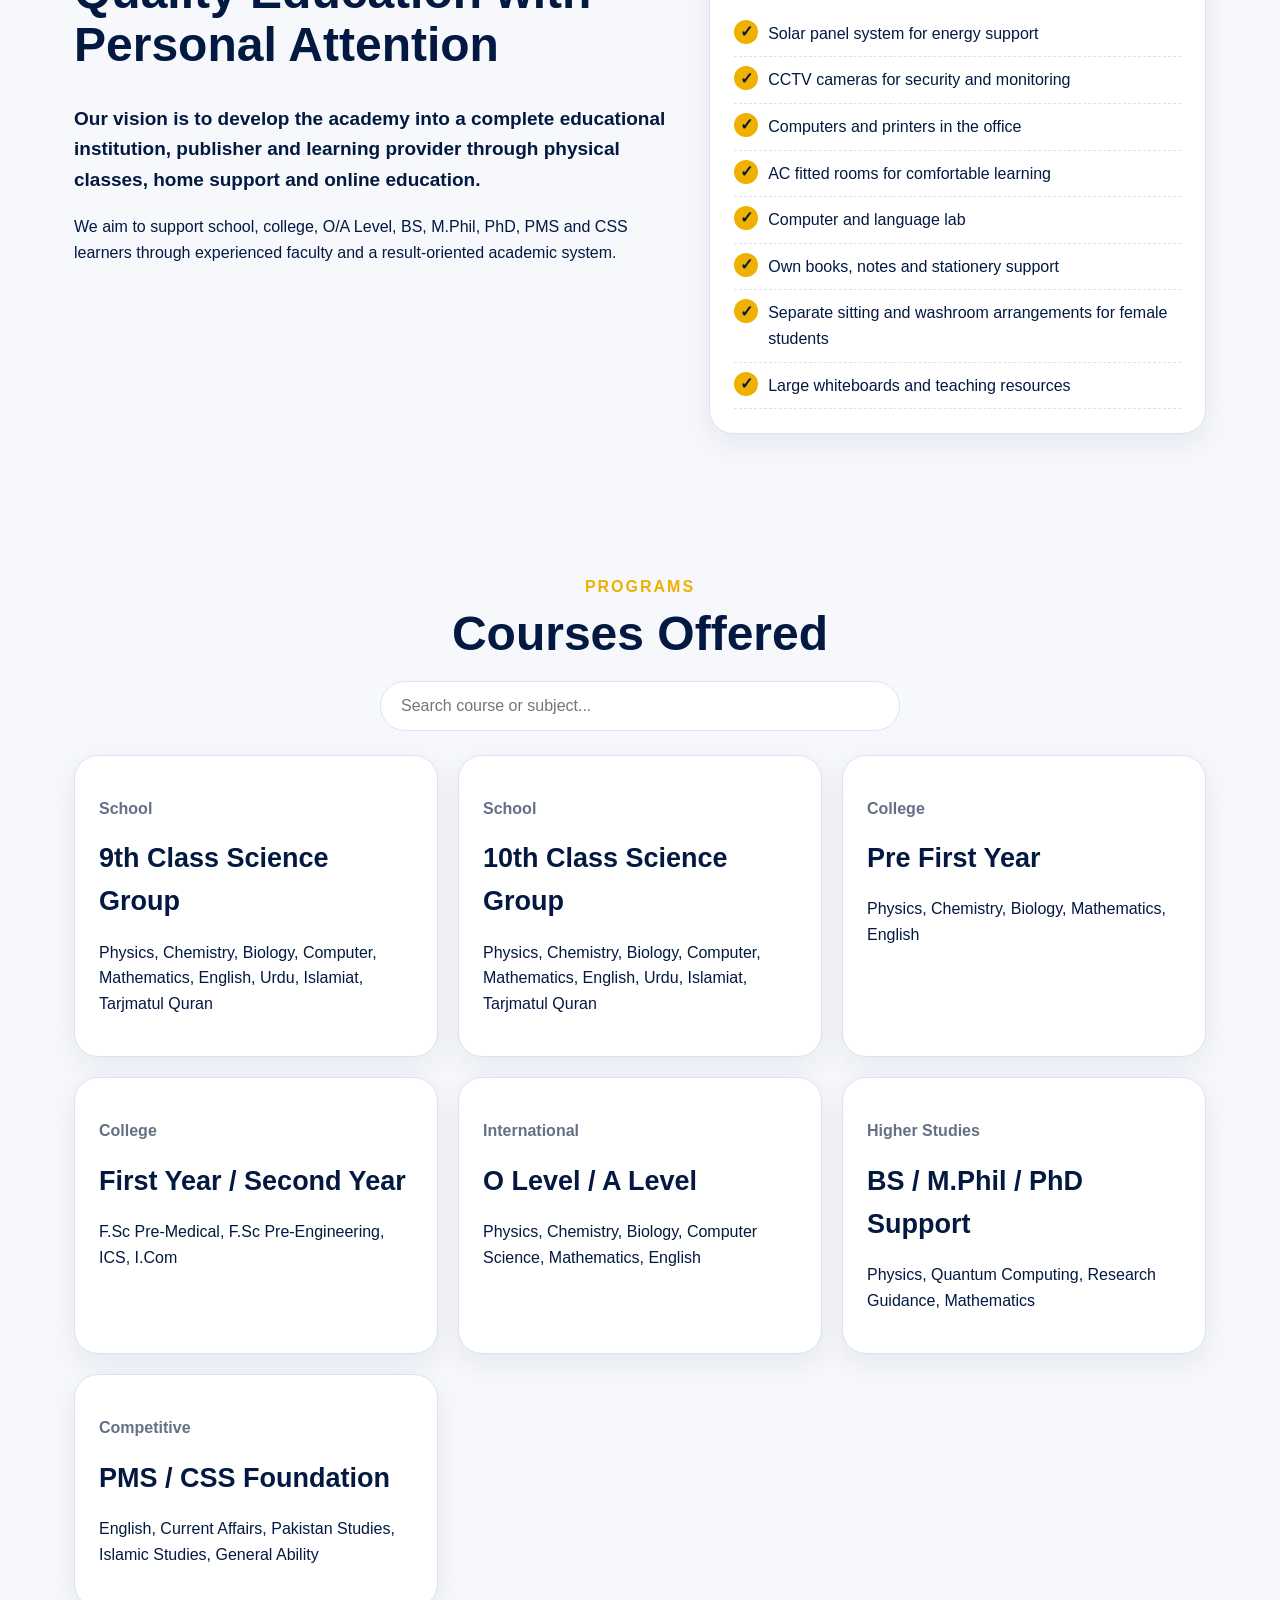
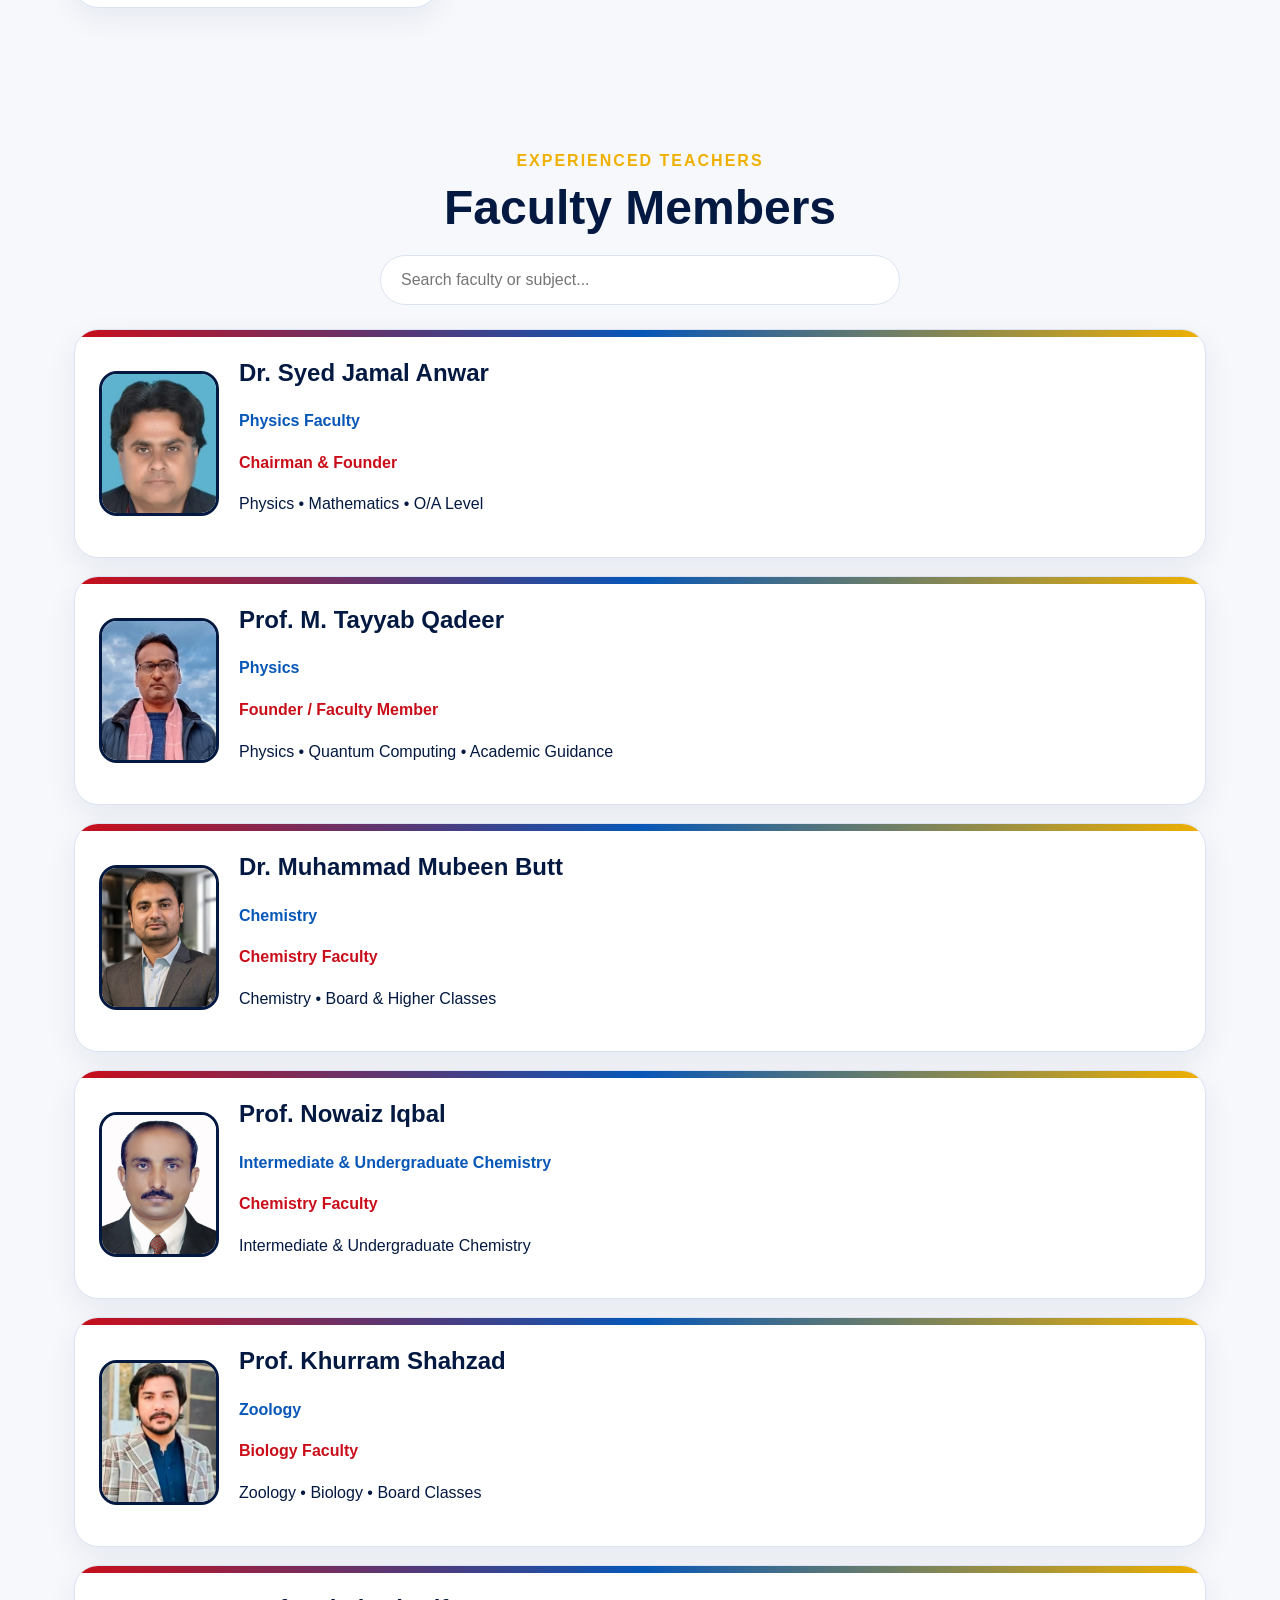
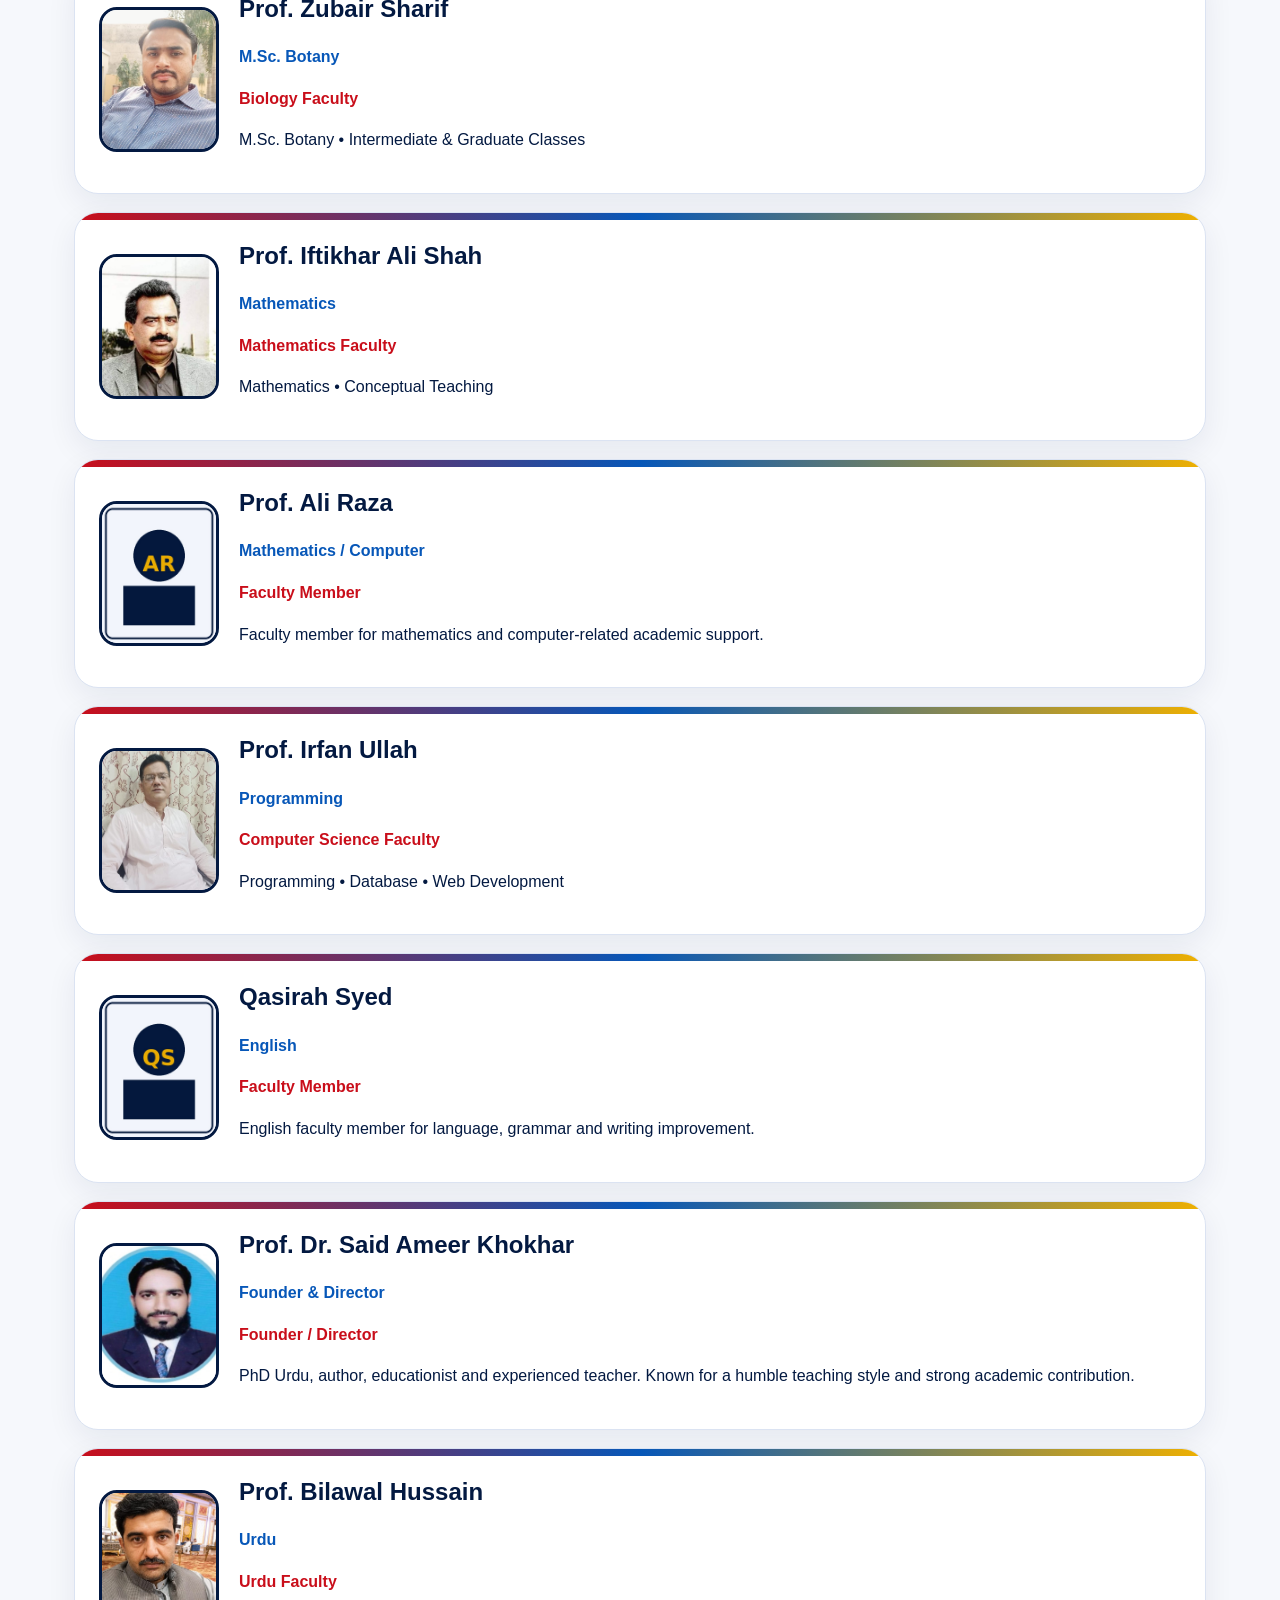
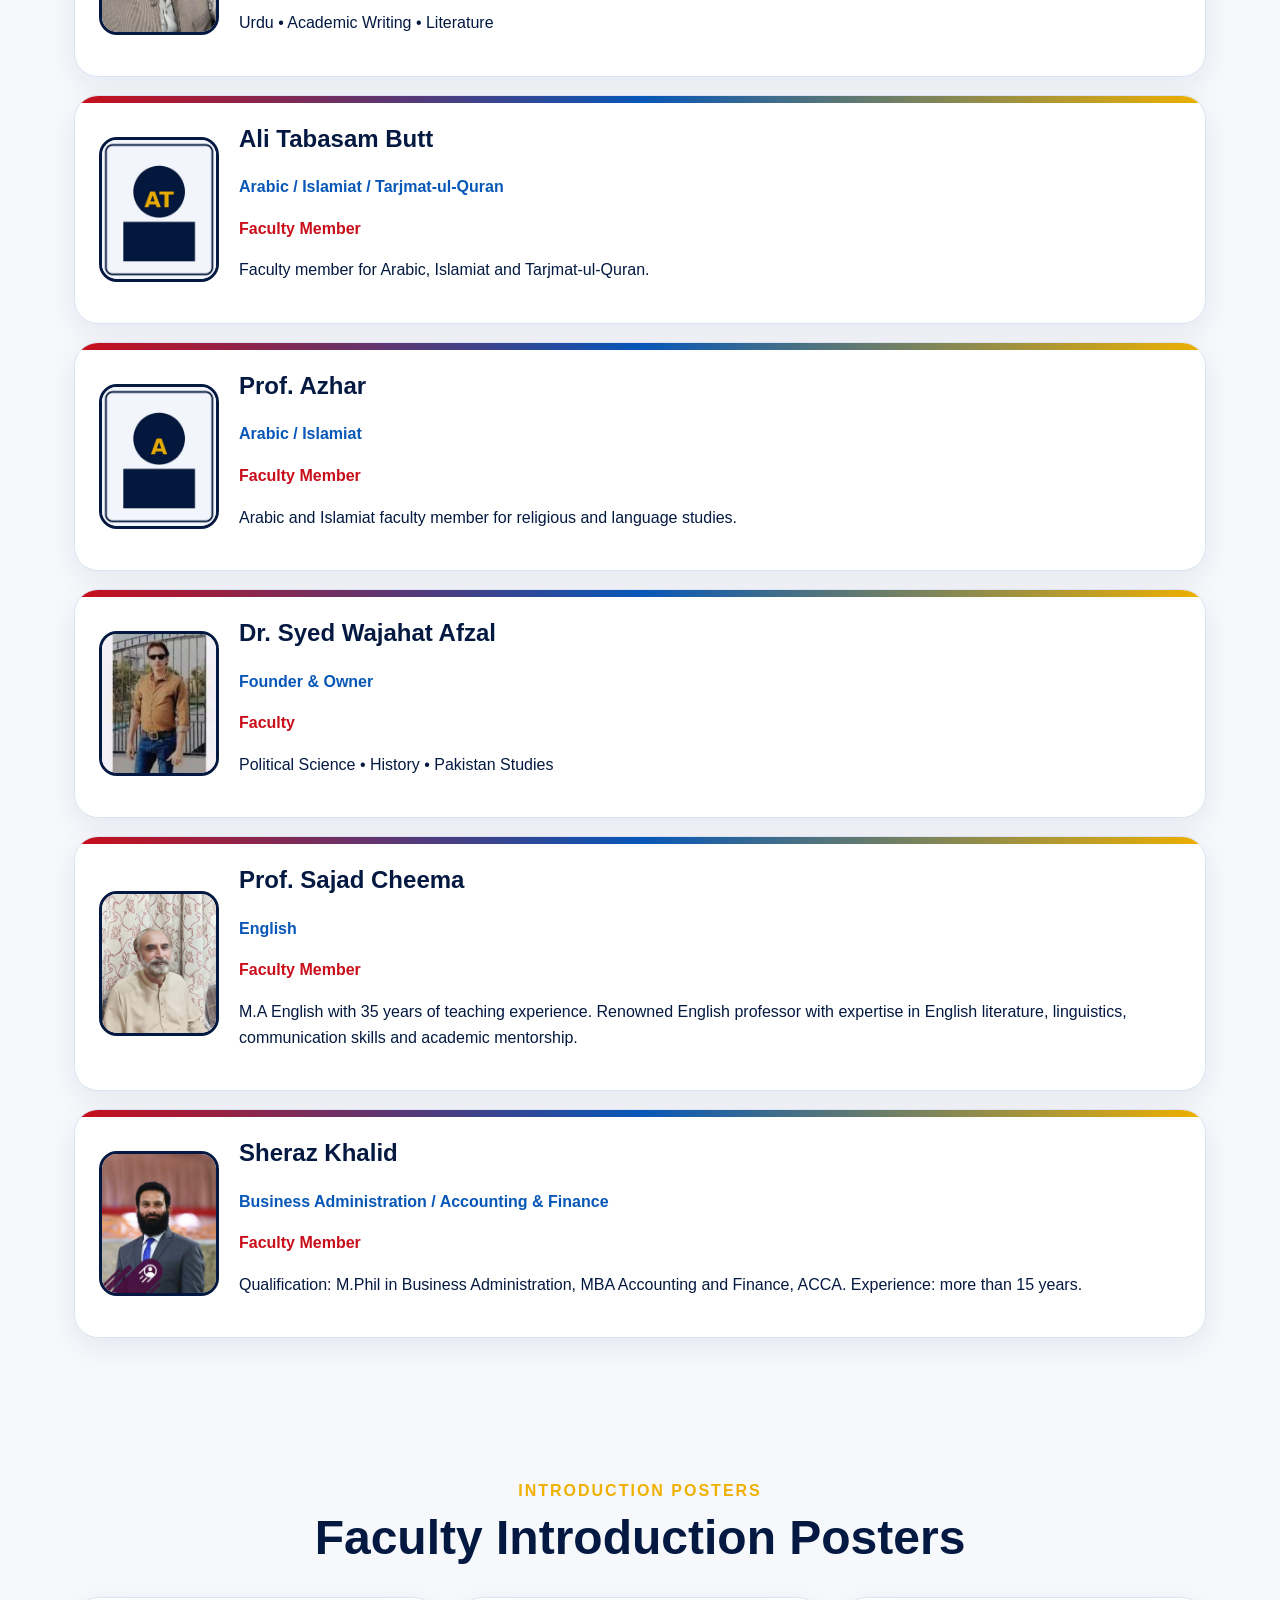
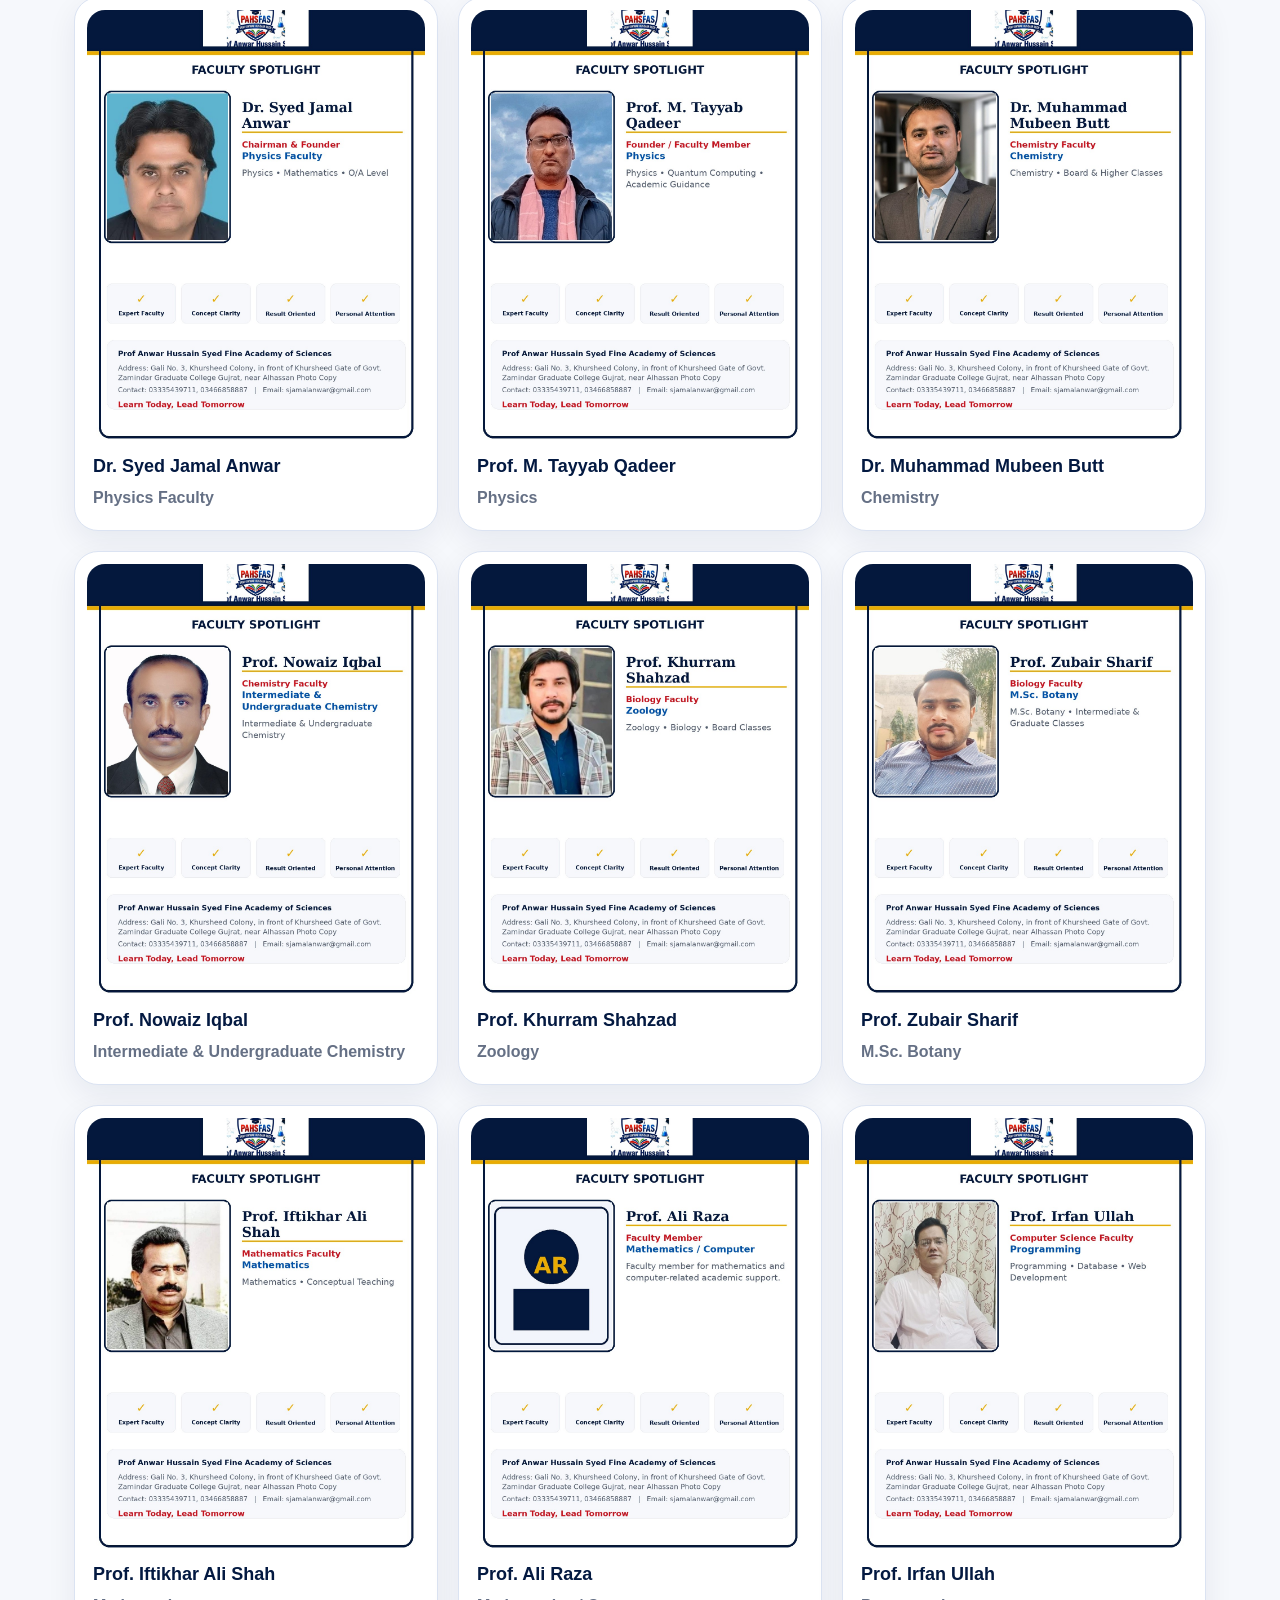
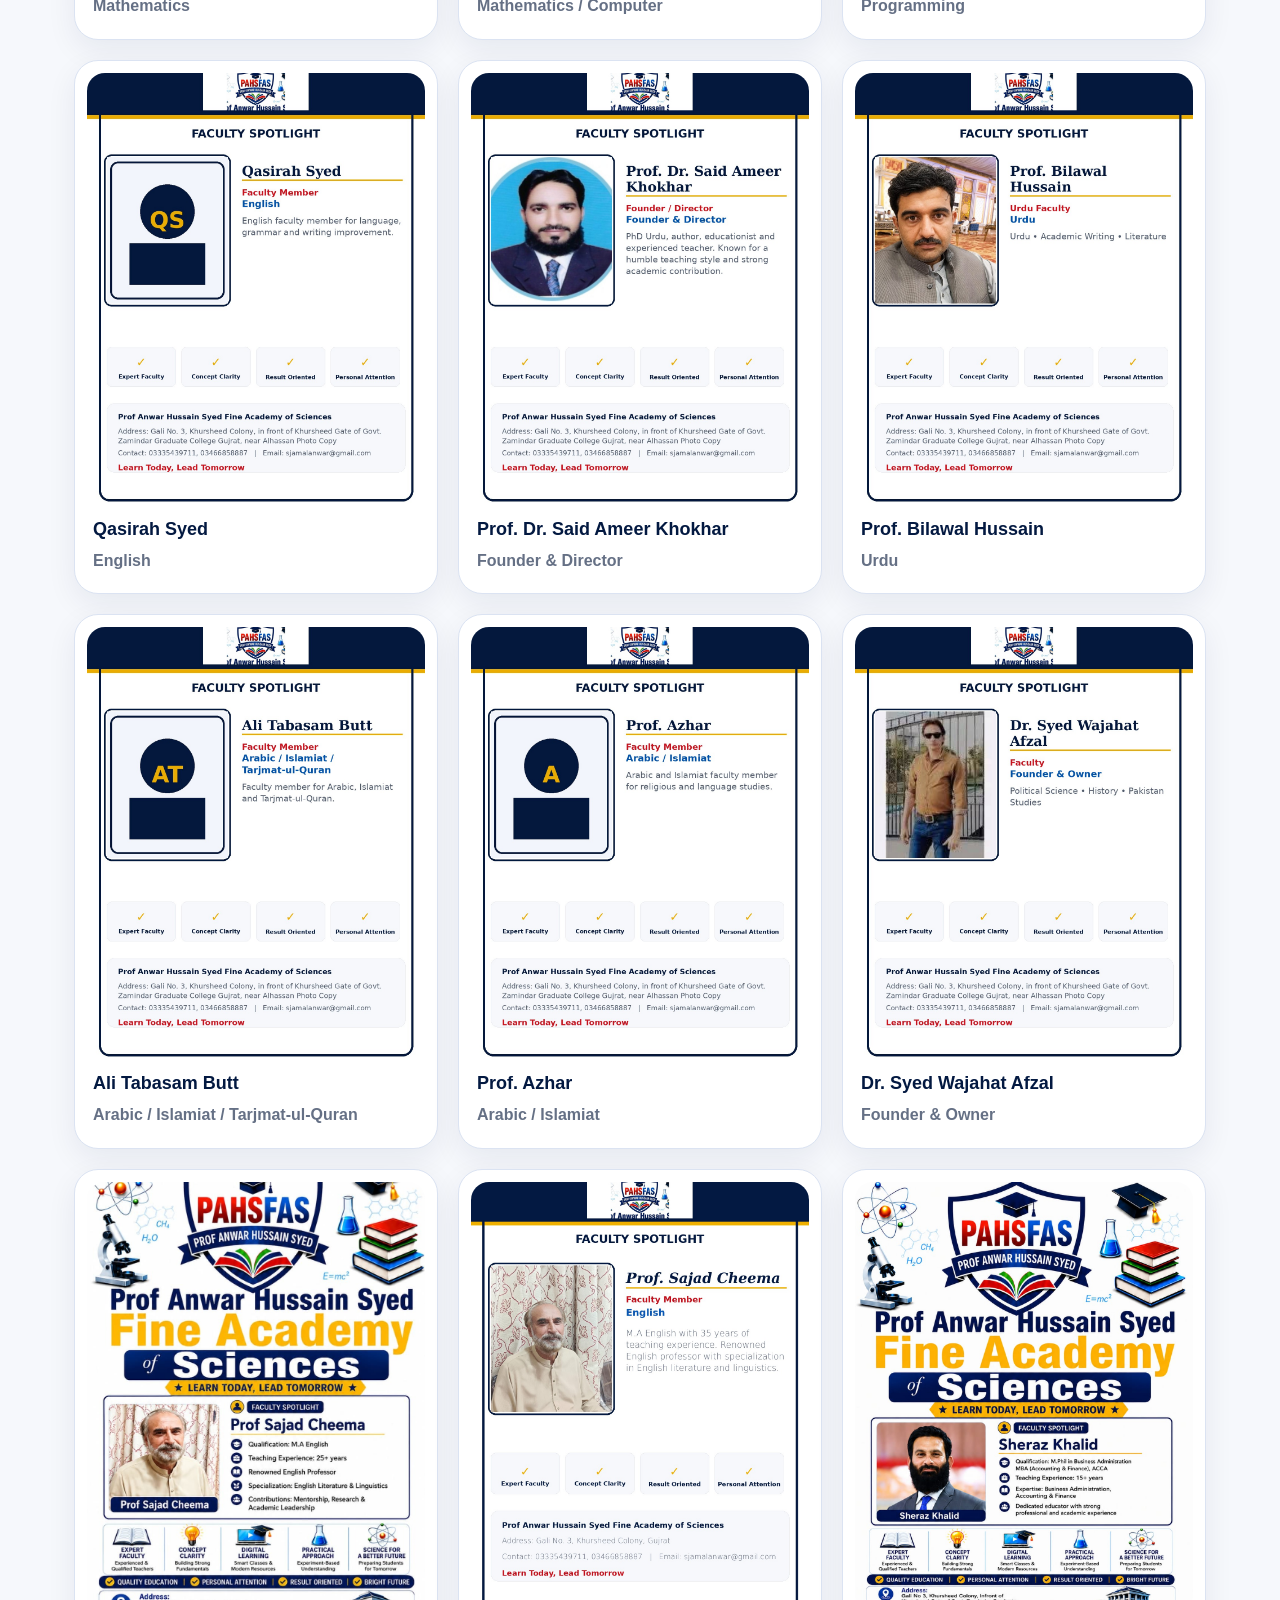
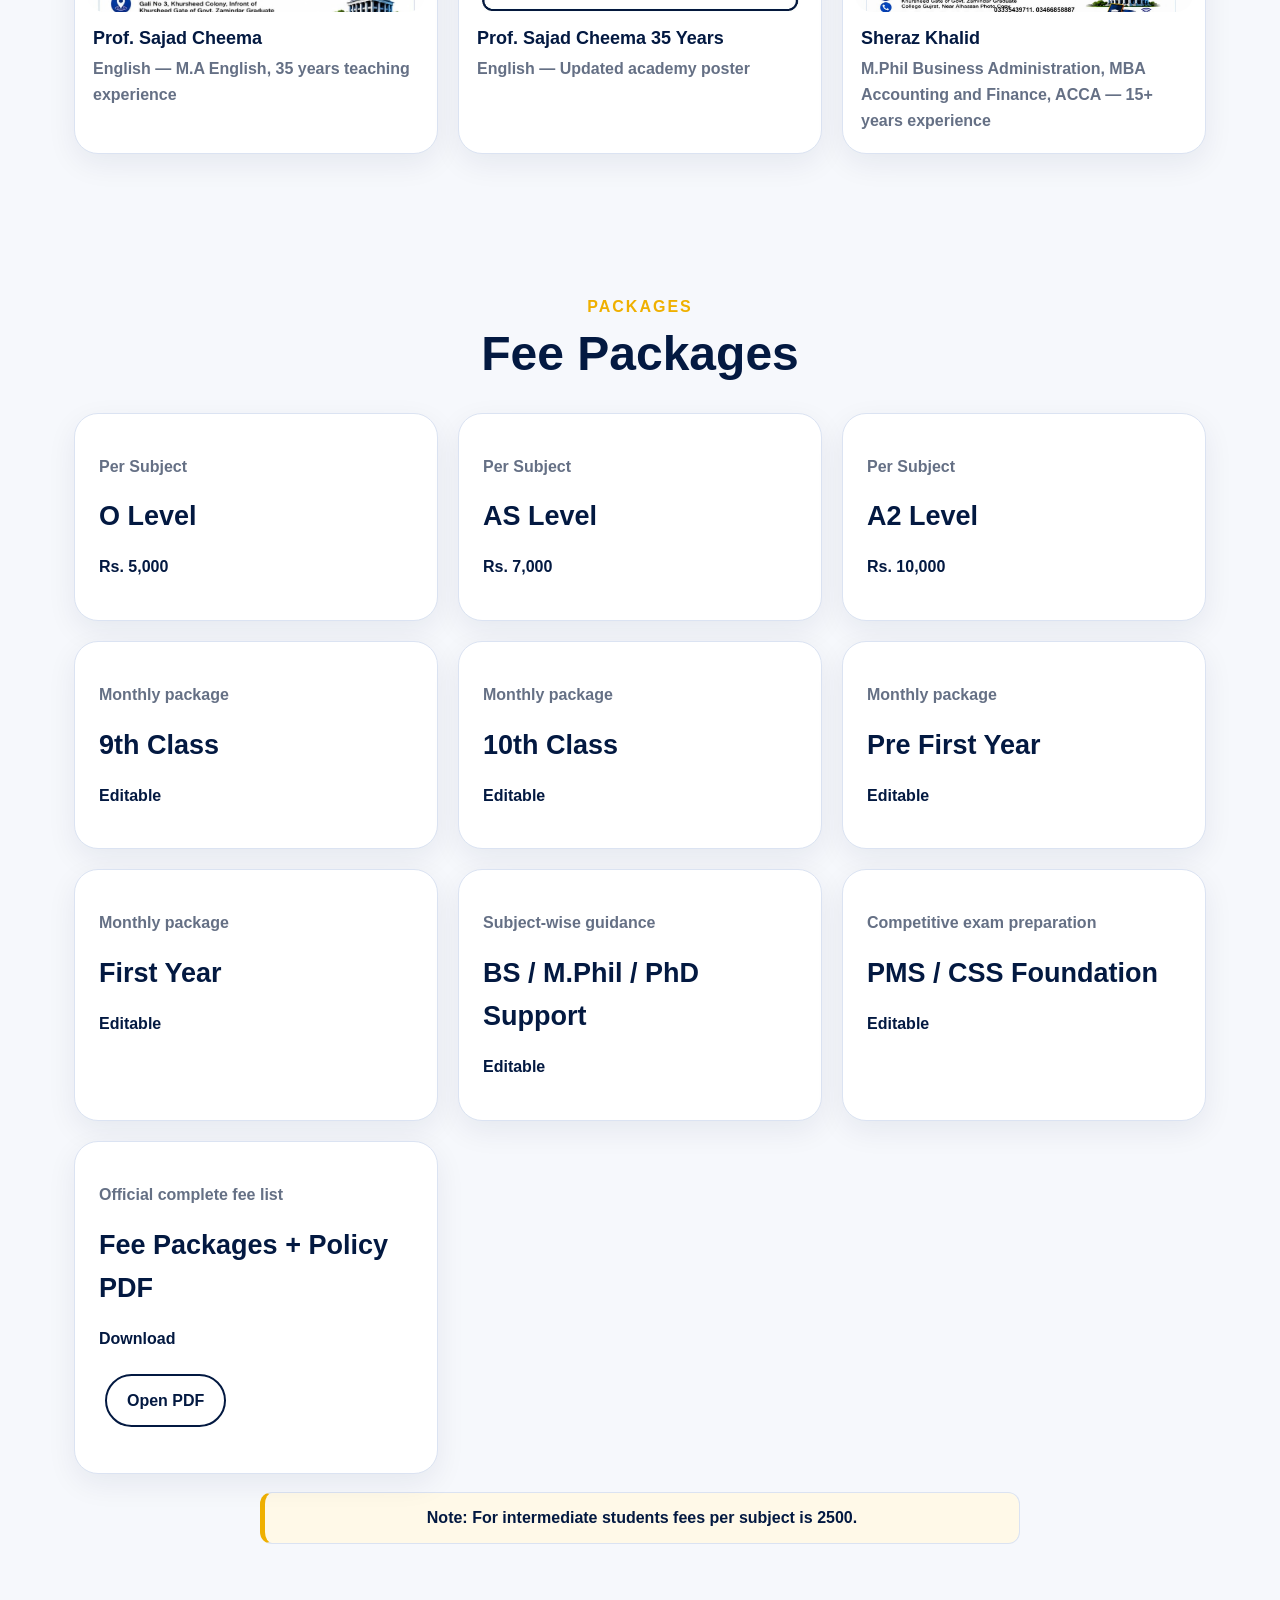
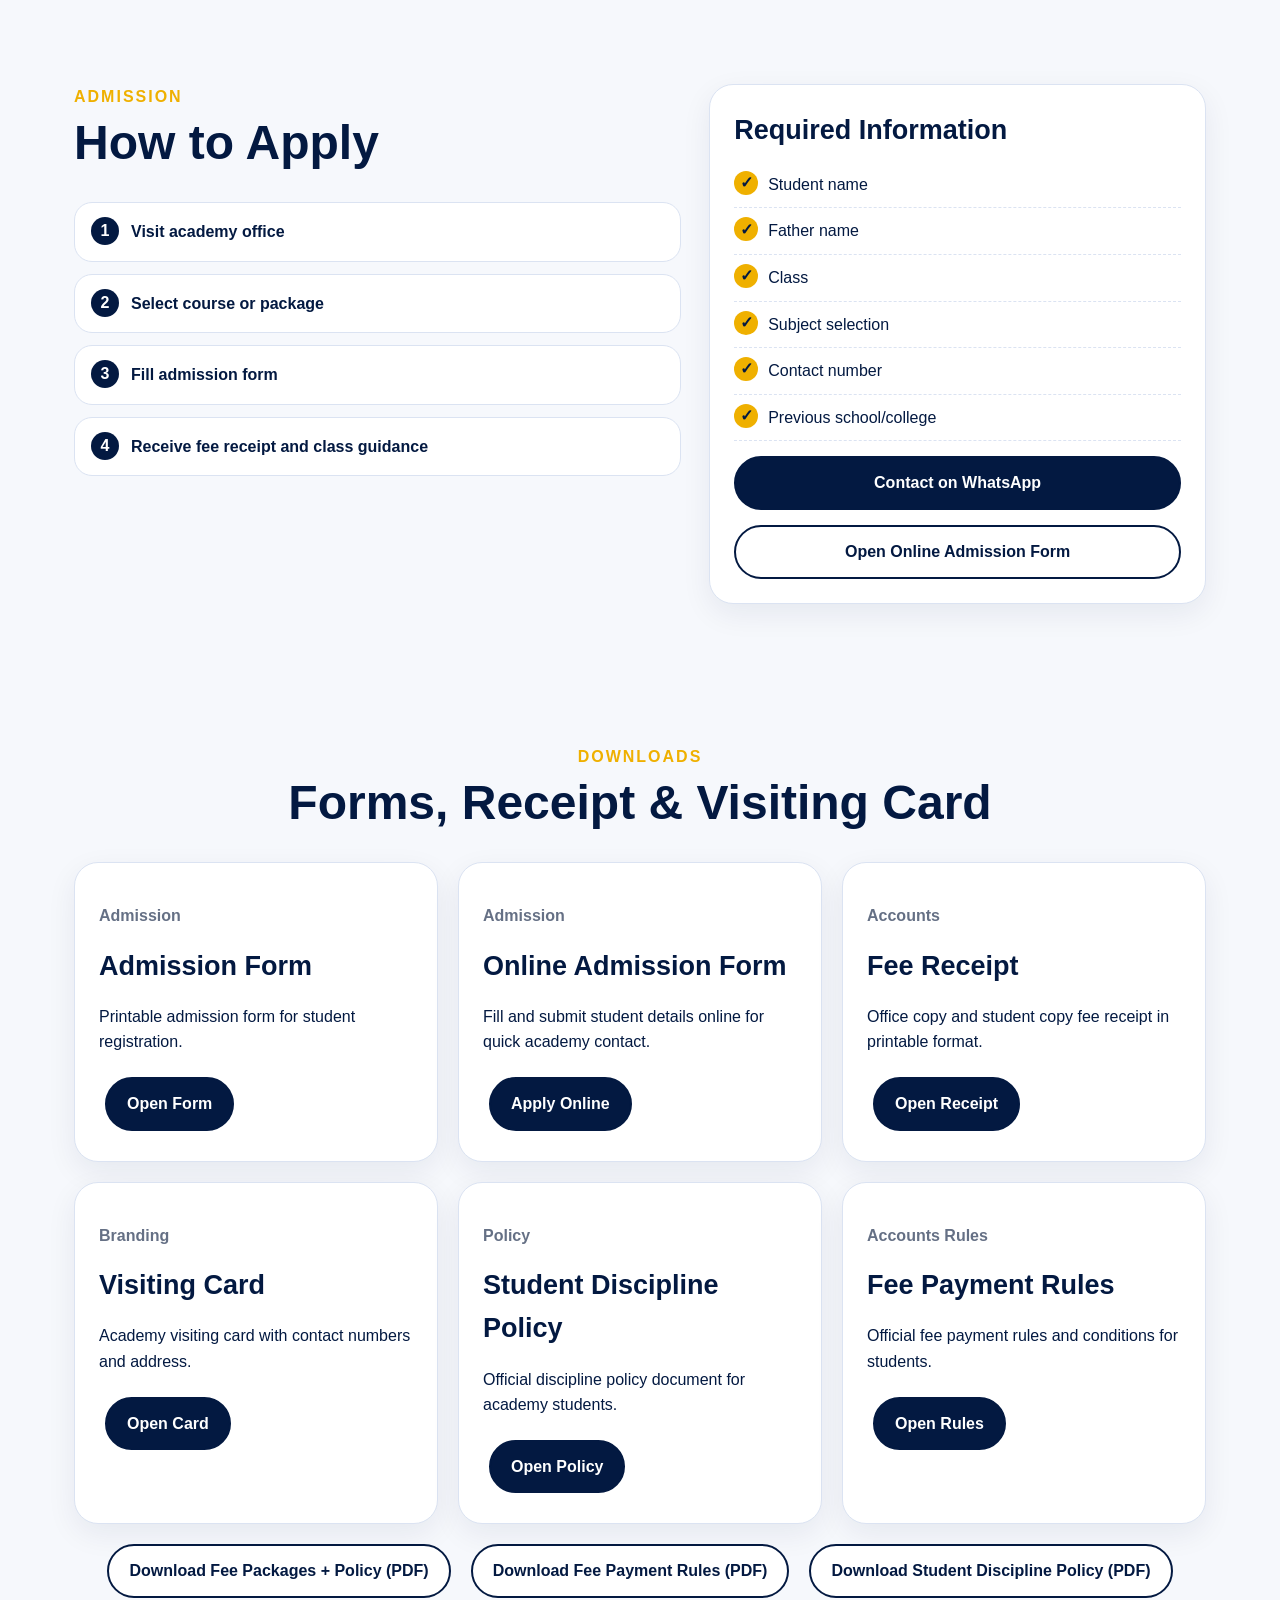
==== commit 26449c6b: "Add online admission form page and homepage links" ====
--- a/index.html
+++ b/index.html
@@ -23,6 +23,7 @@
       <a href="#posters">Faculty Posters</a>
       <a href="#fees">Fees</a>
       <a href="#admission">Admission</a>
+      <a href="online-admission.html">Online Admission</a>
       <a href="#documents">Documents</a>
       <a href="#gallery">Gallery</a>
       <a href="posters.html">Posters</a>
@@ -130,6 +131,7 @@
         <h3>Required Information</h3>
         <ul id="reqList" class="tick-list"></ul>
         <a class="btn primary full" id="whatsappLink" href="#">Contact on WhatsApp</a>
+        <a class="btn full" href="online-admission.html">Open Online Admission Form</a>
       </div>
     </section>
 
@@ -141,6 +143,12 @@
           <h3>Admission Form</h3>
           <p>Printable admission form for student registration.</p>
           <a class="btn primary" href="admission-form.html" target="_blank" rel="noopener">Open Form</a>
+        </article>
+        <article class="card">
+          <p class="meta">Admission</p>
+          <h3>Online Admission Form</h3>
+          <p>Fill and submit student details online for quick academy contact.</p>
+          <a class="btn primary" href="online-admission.html" rel="noopener">Apply Online</a>
         </article>
         <article class="card">
           <p class="meta">Accounts</p>
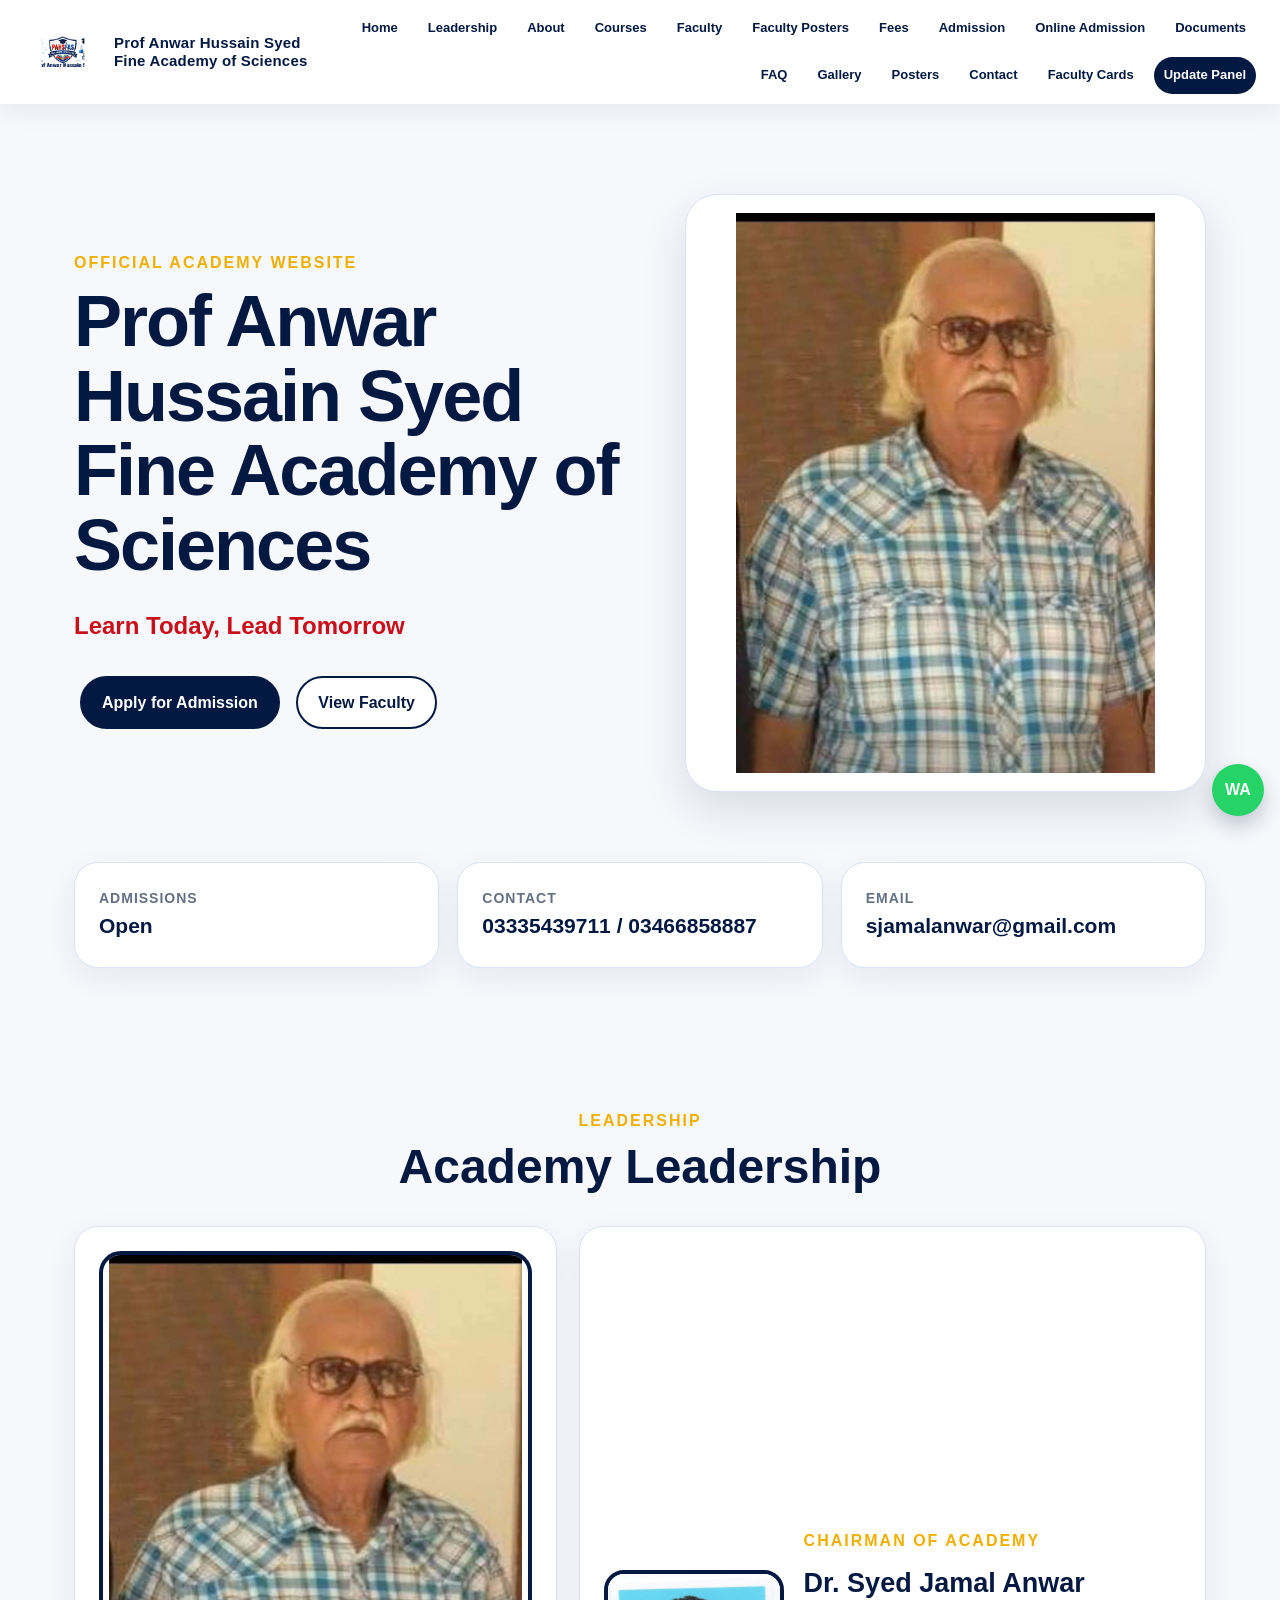
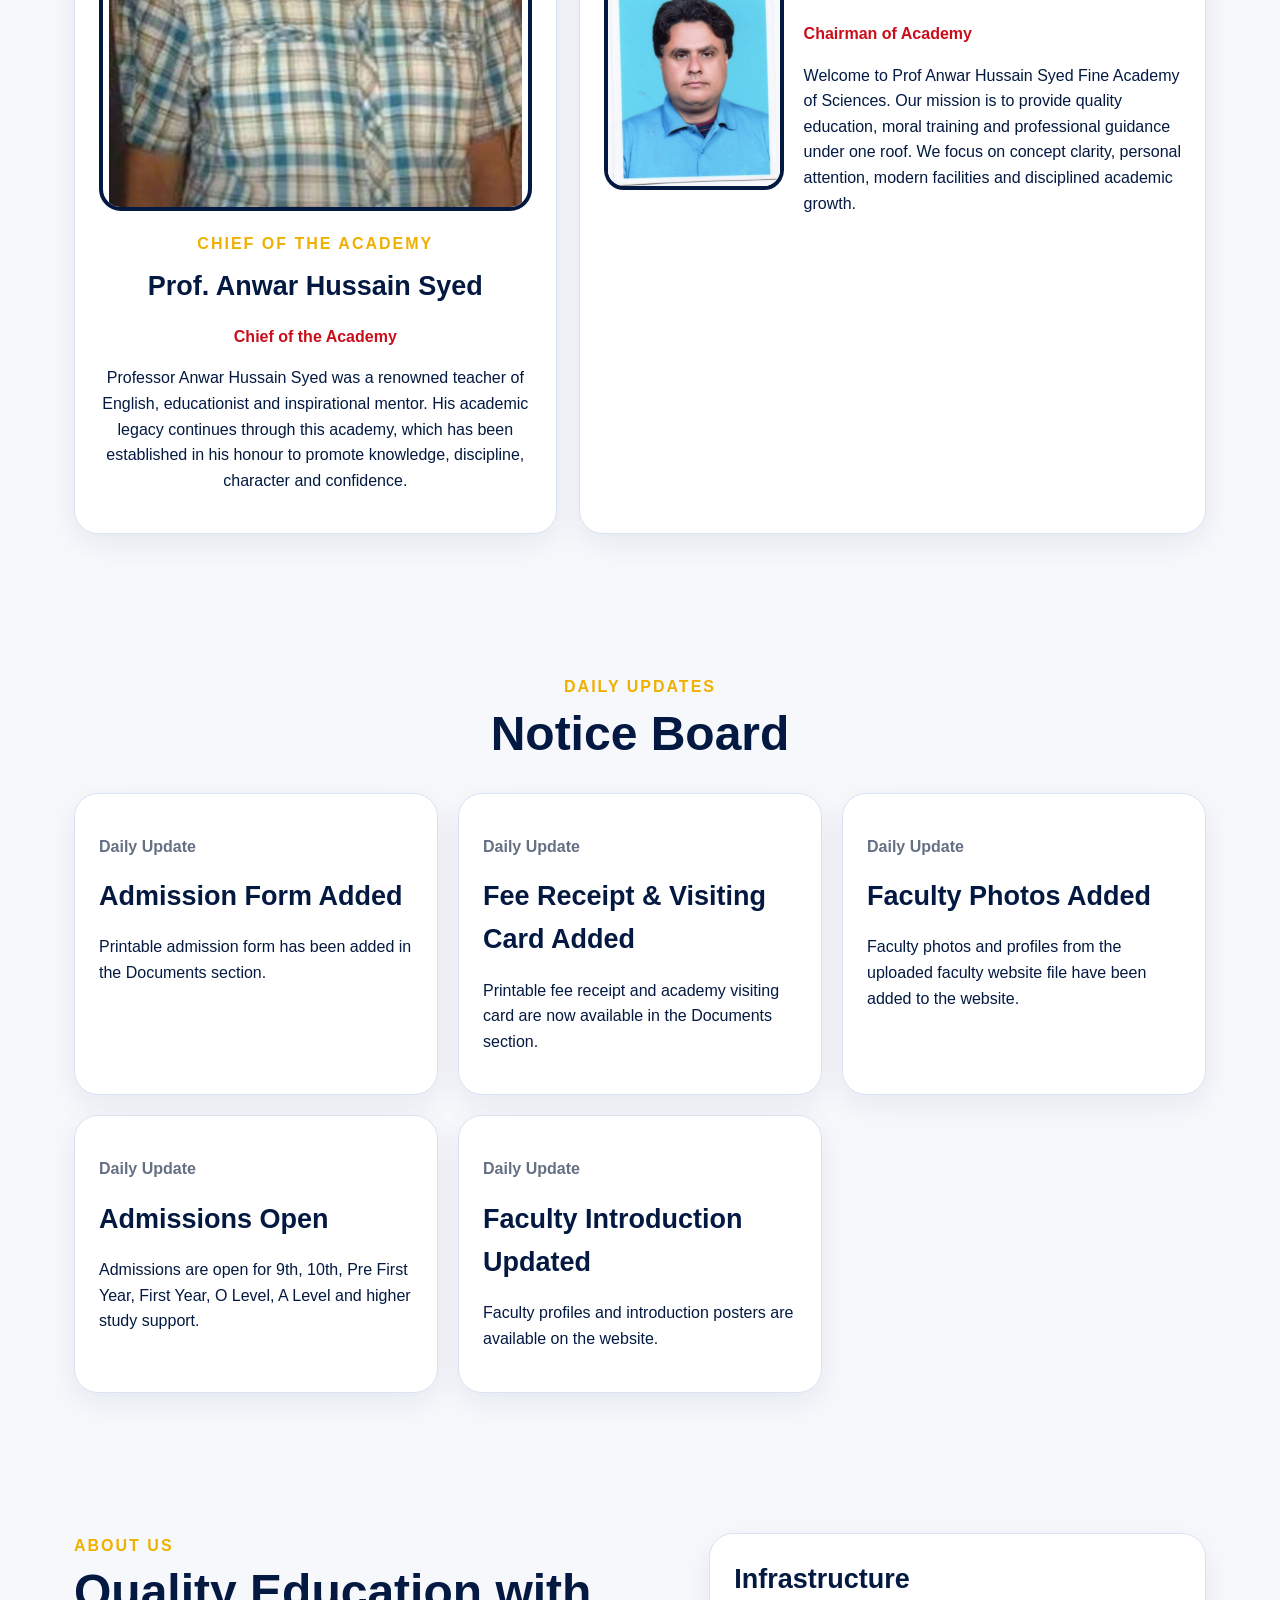
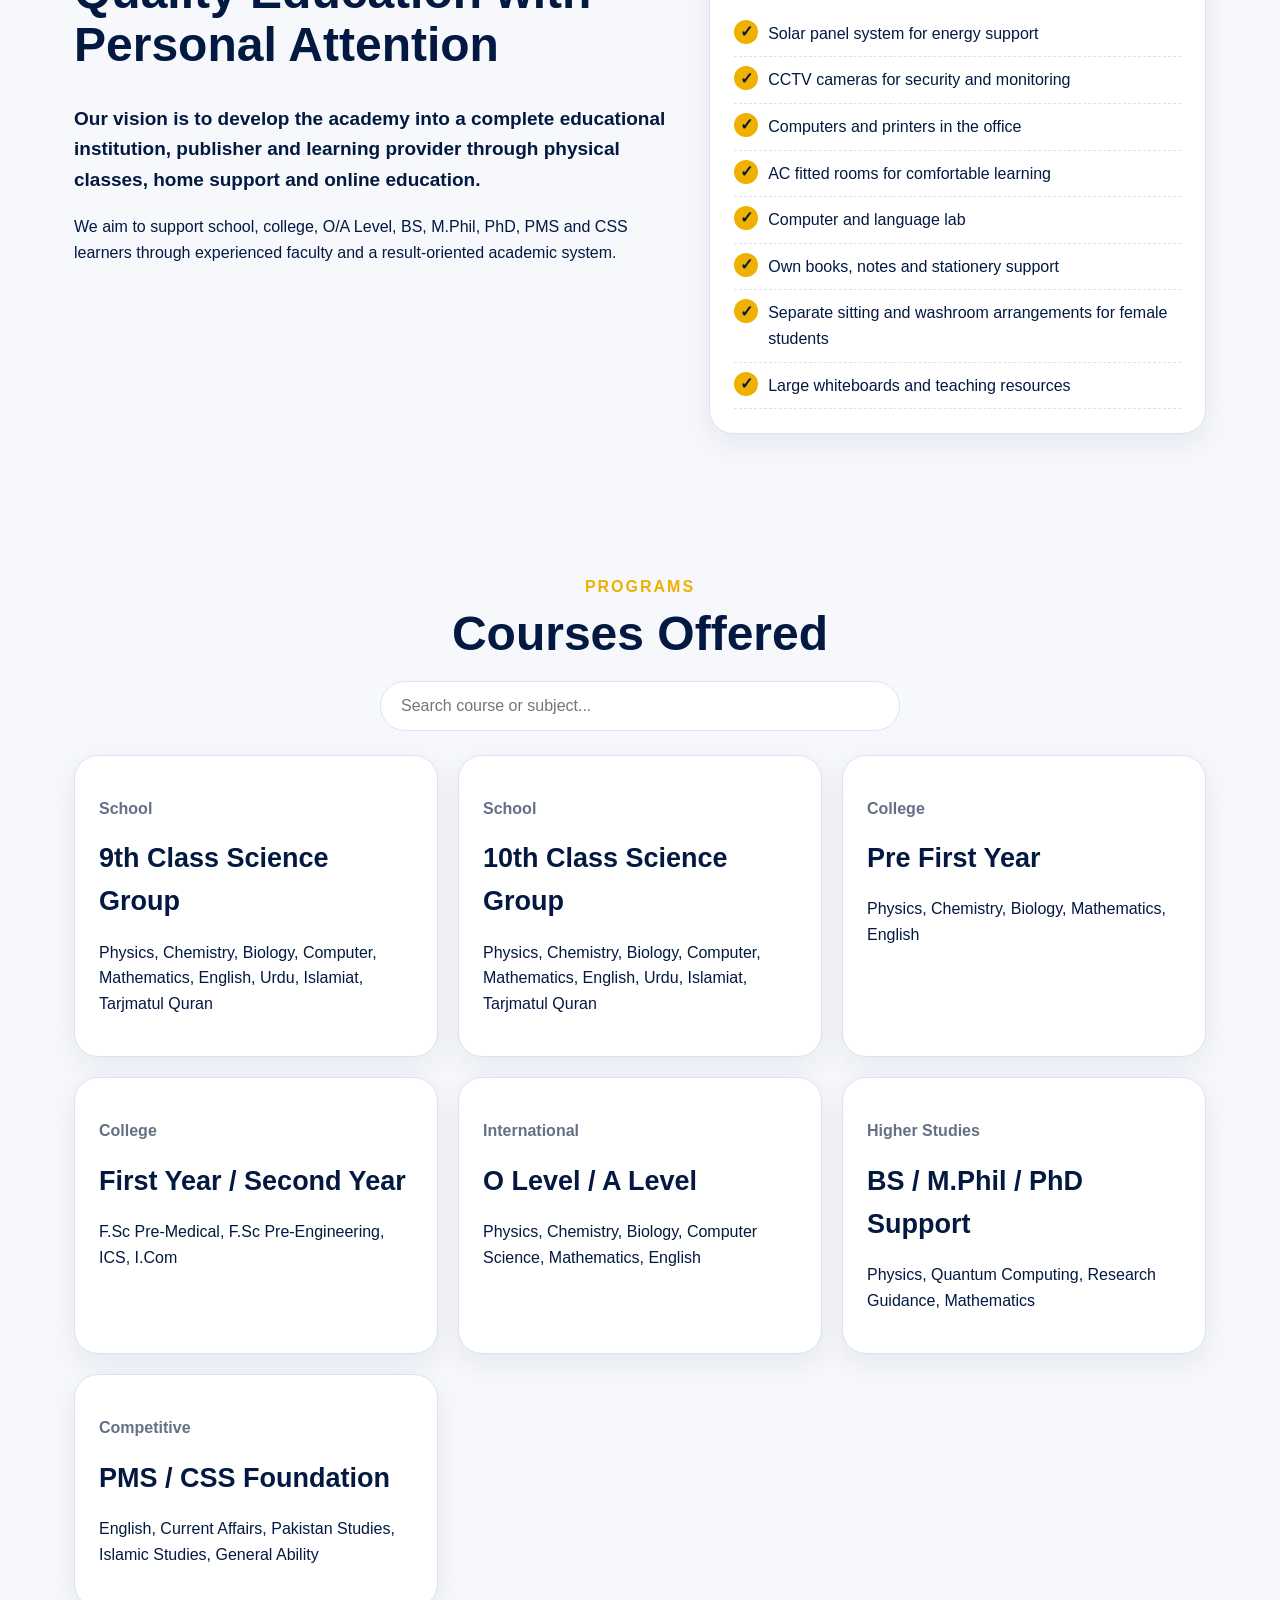
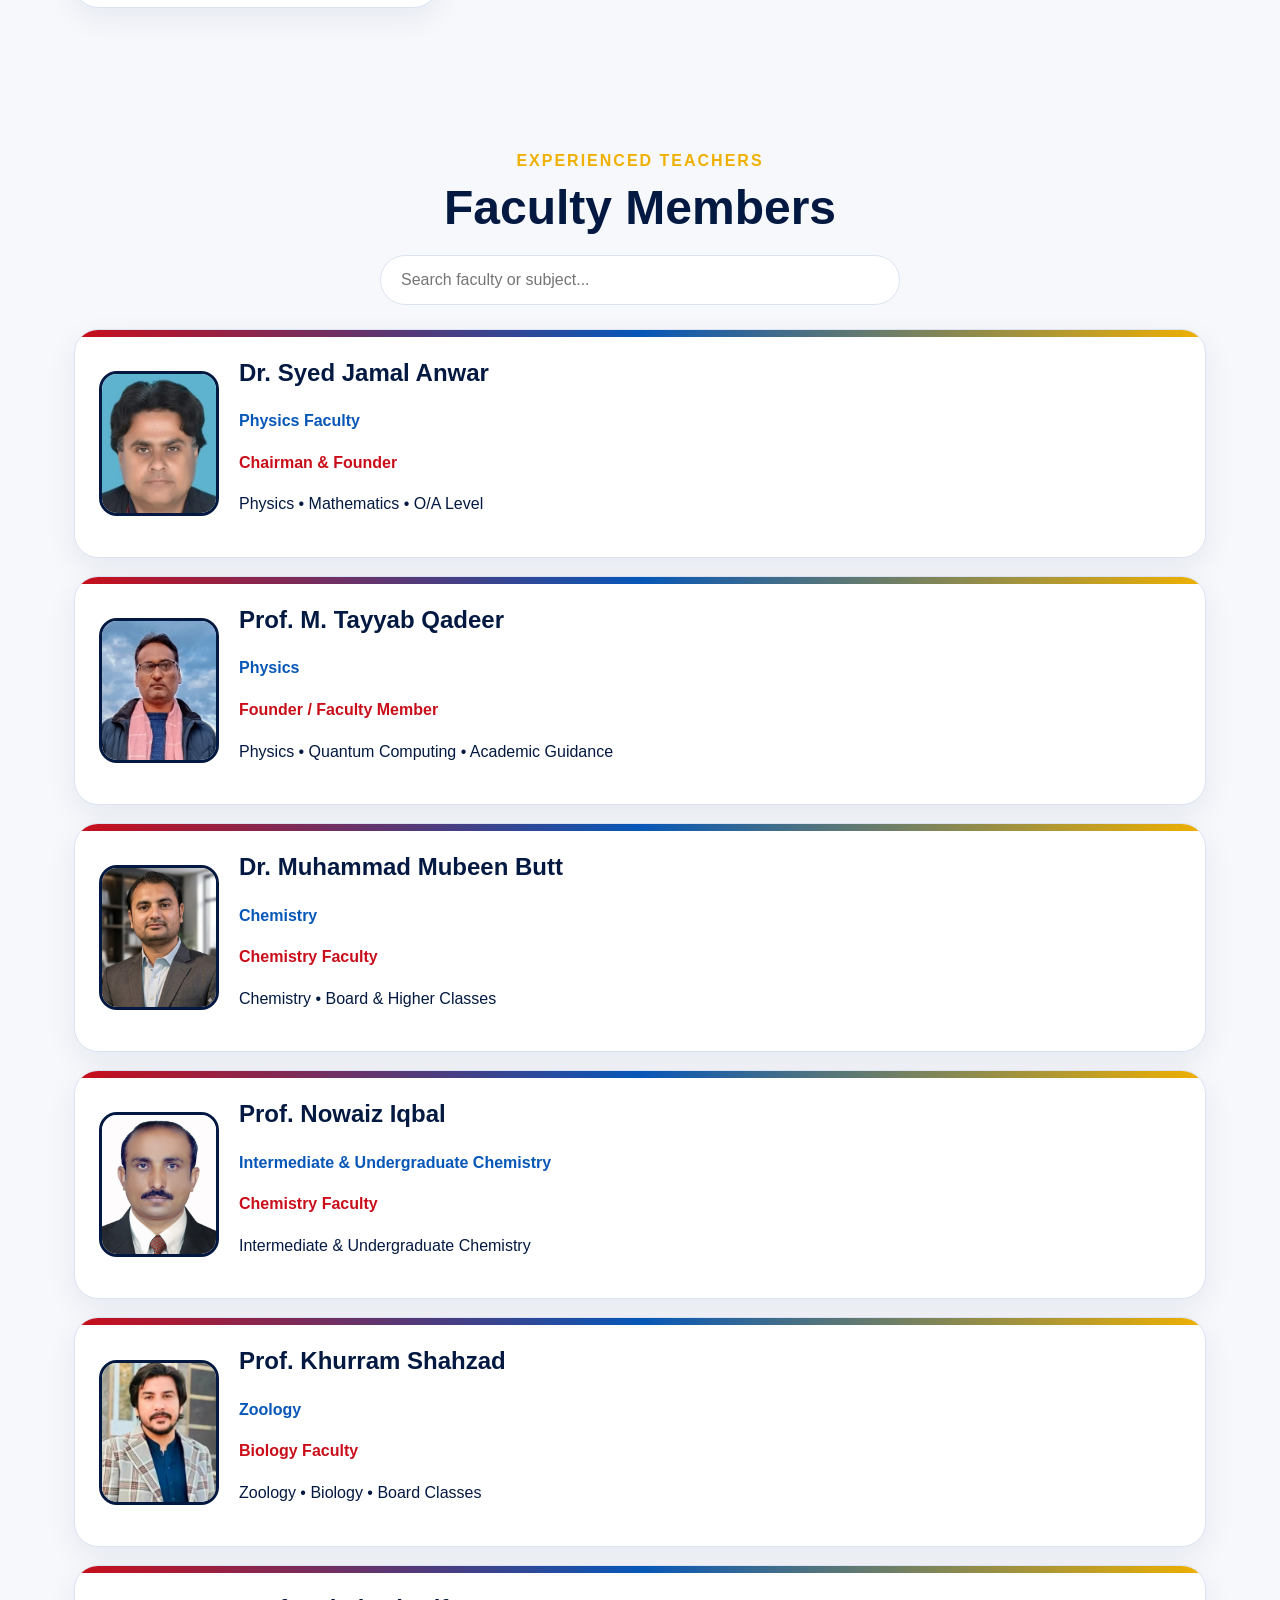
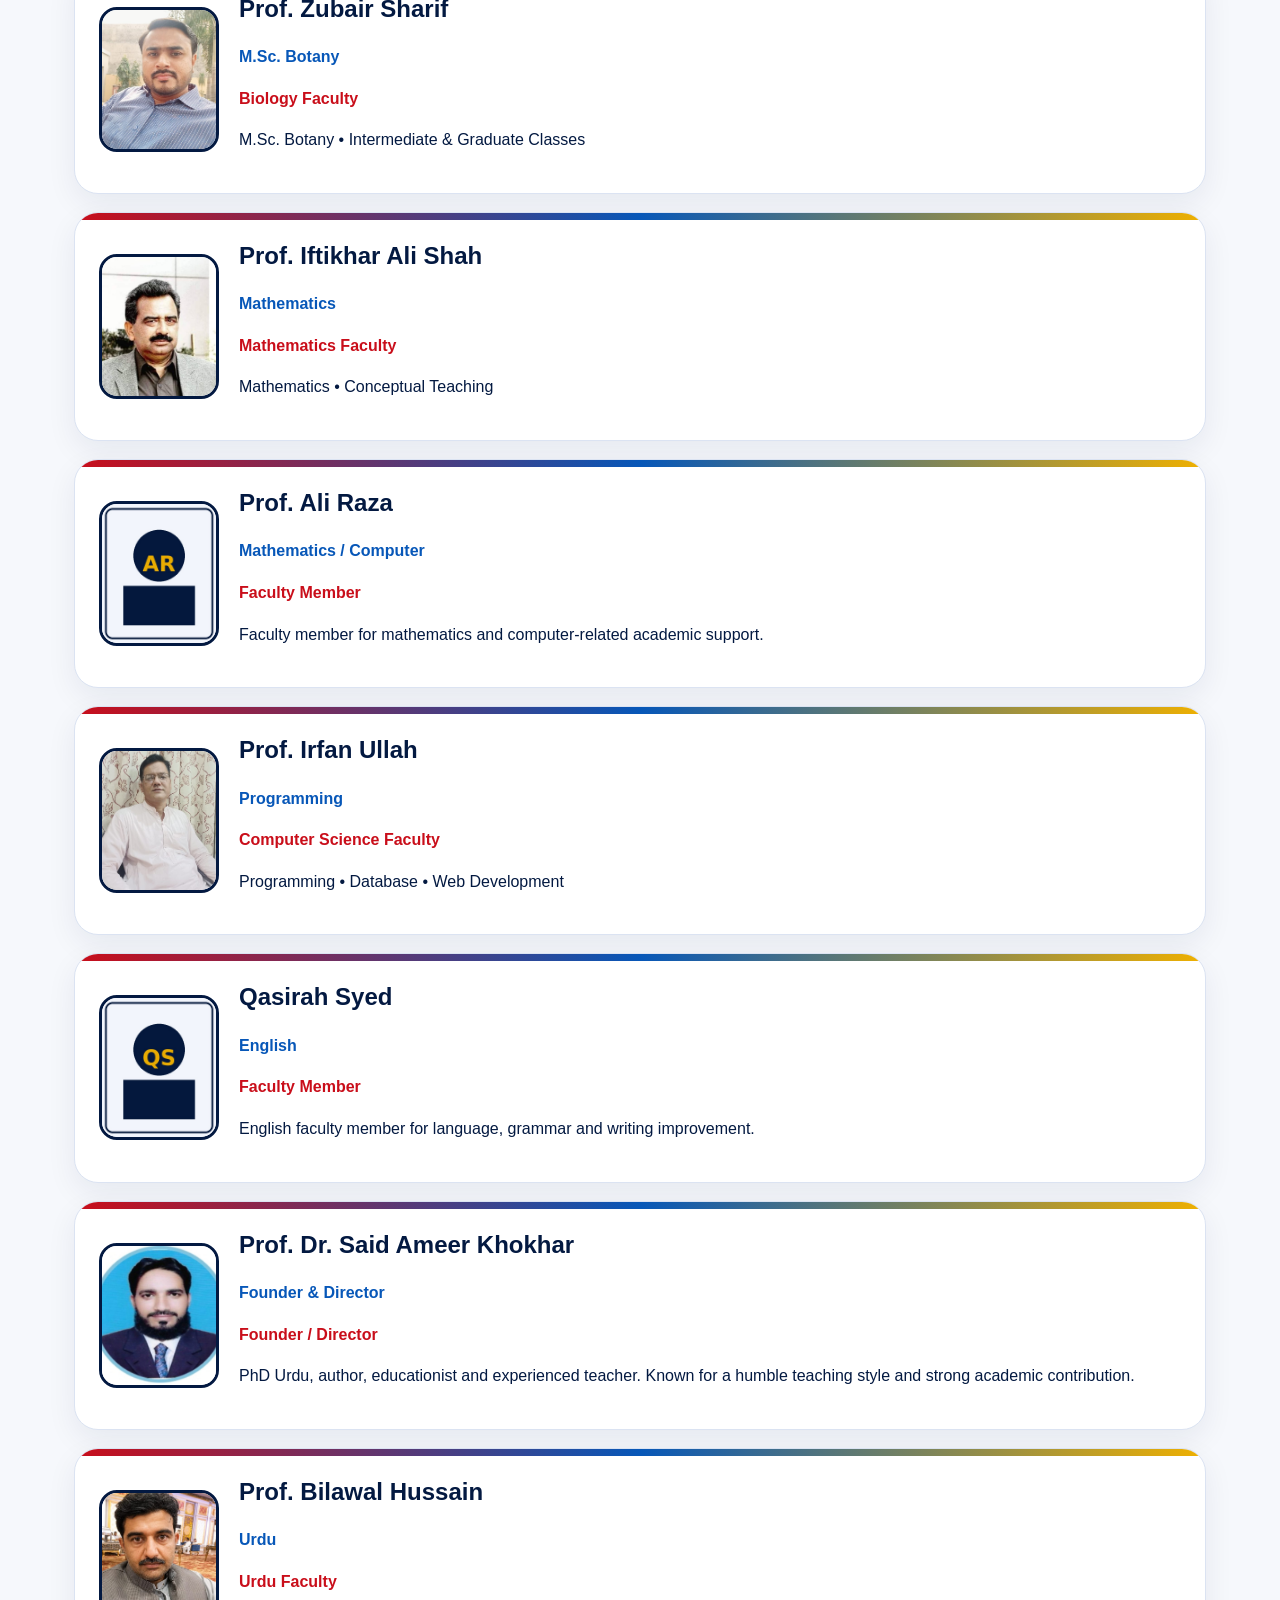
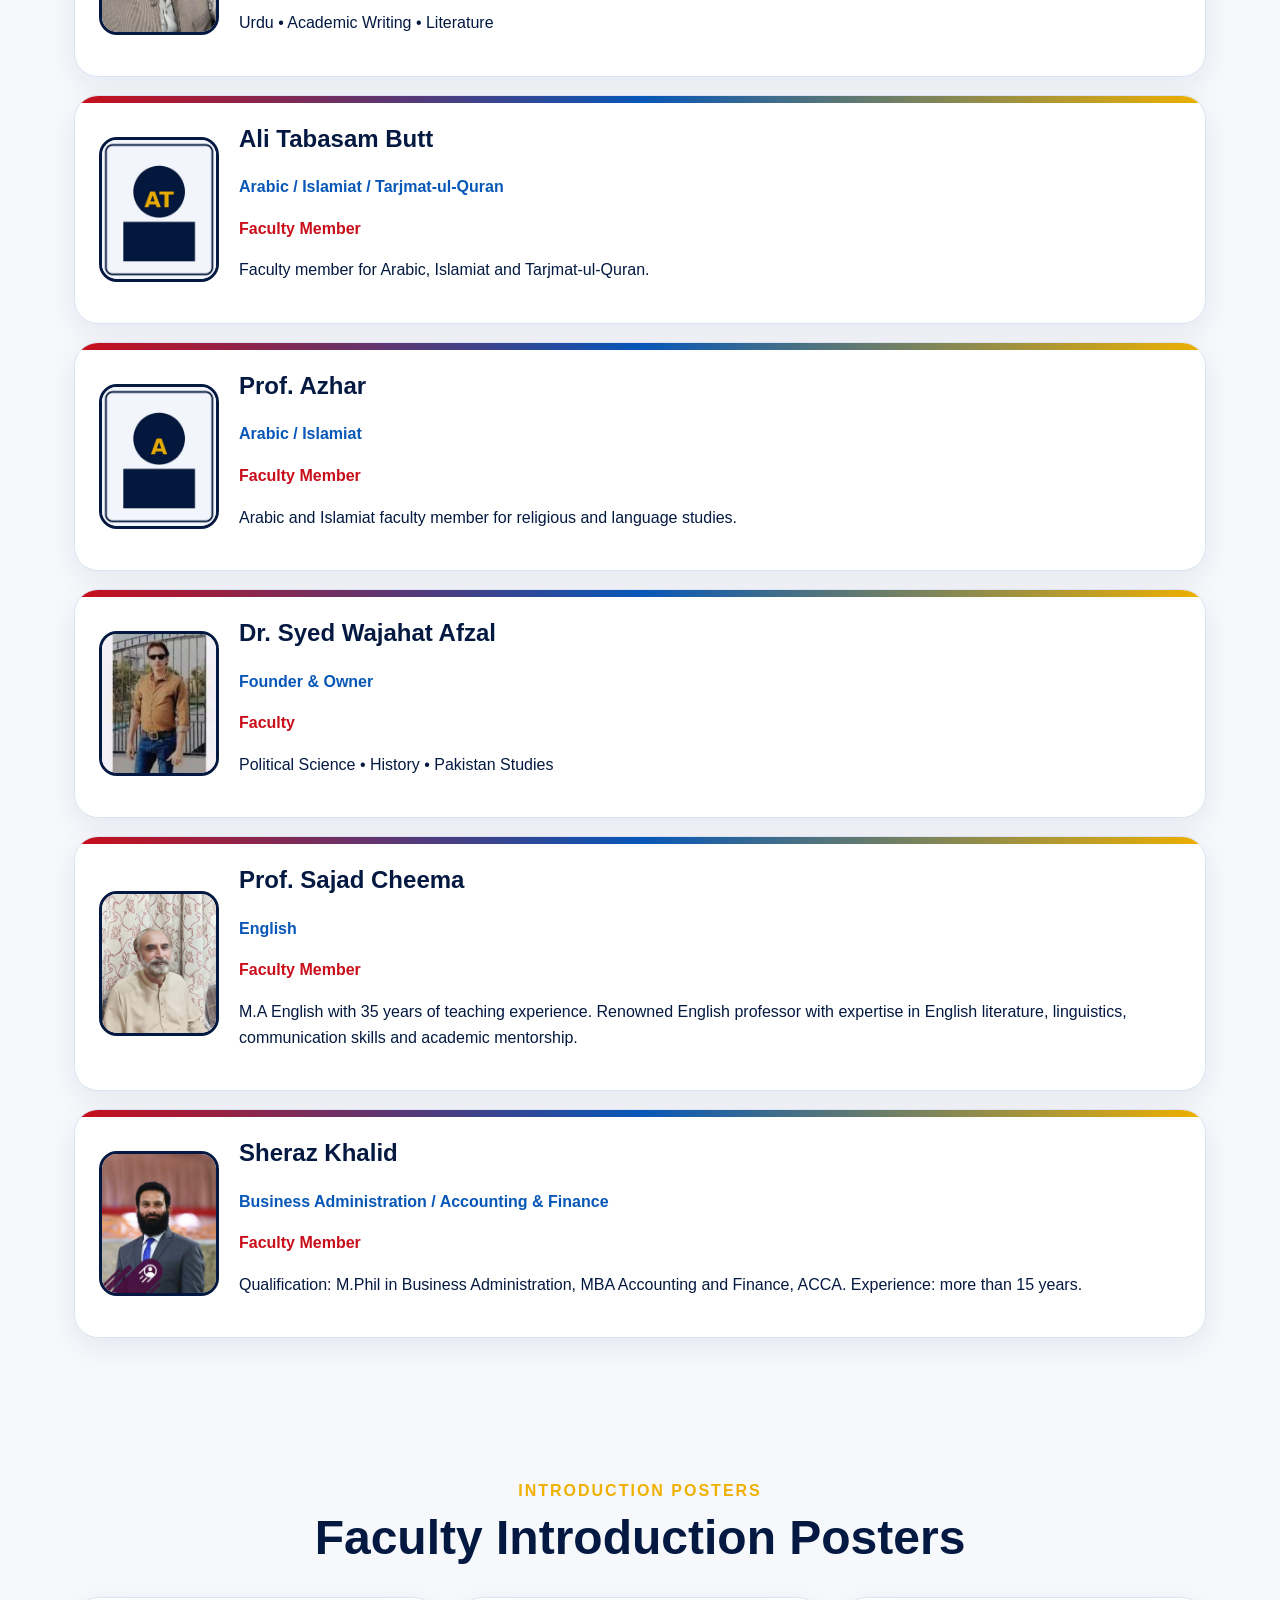
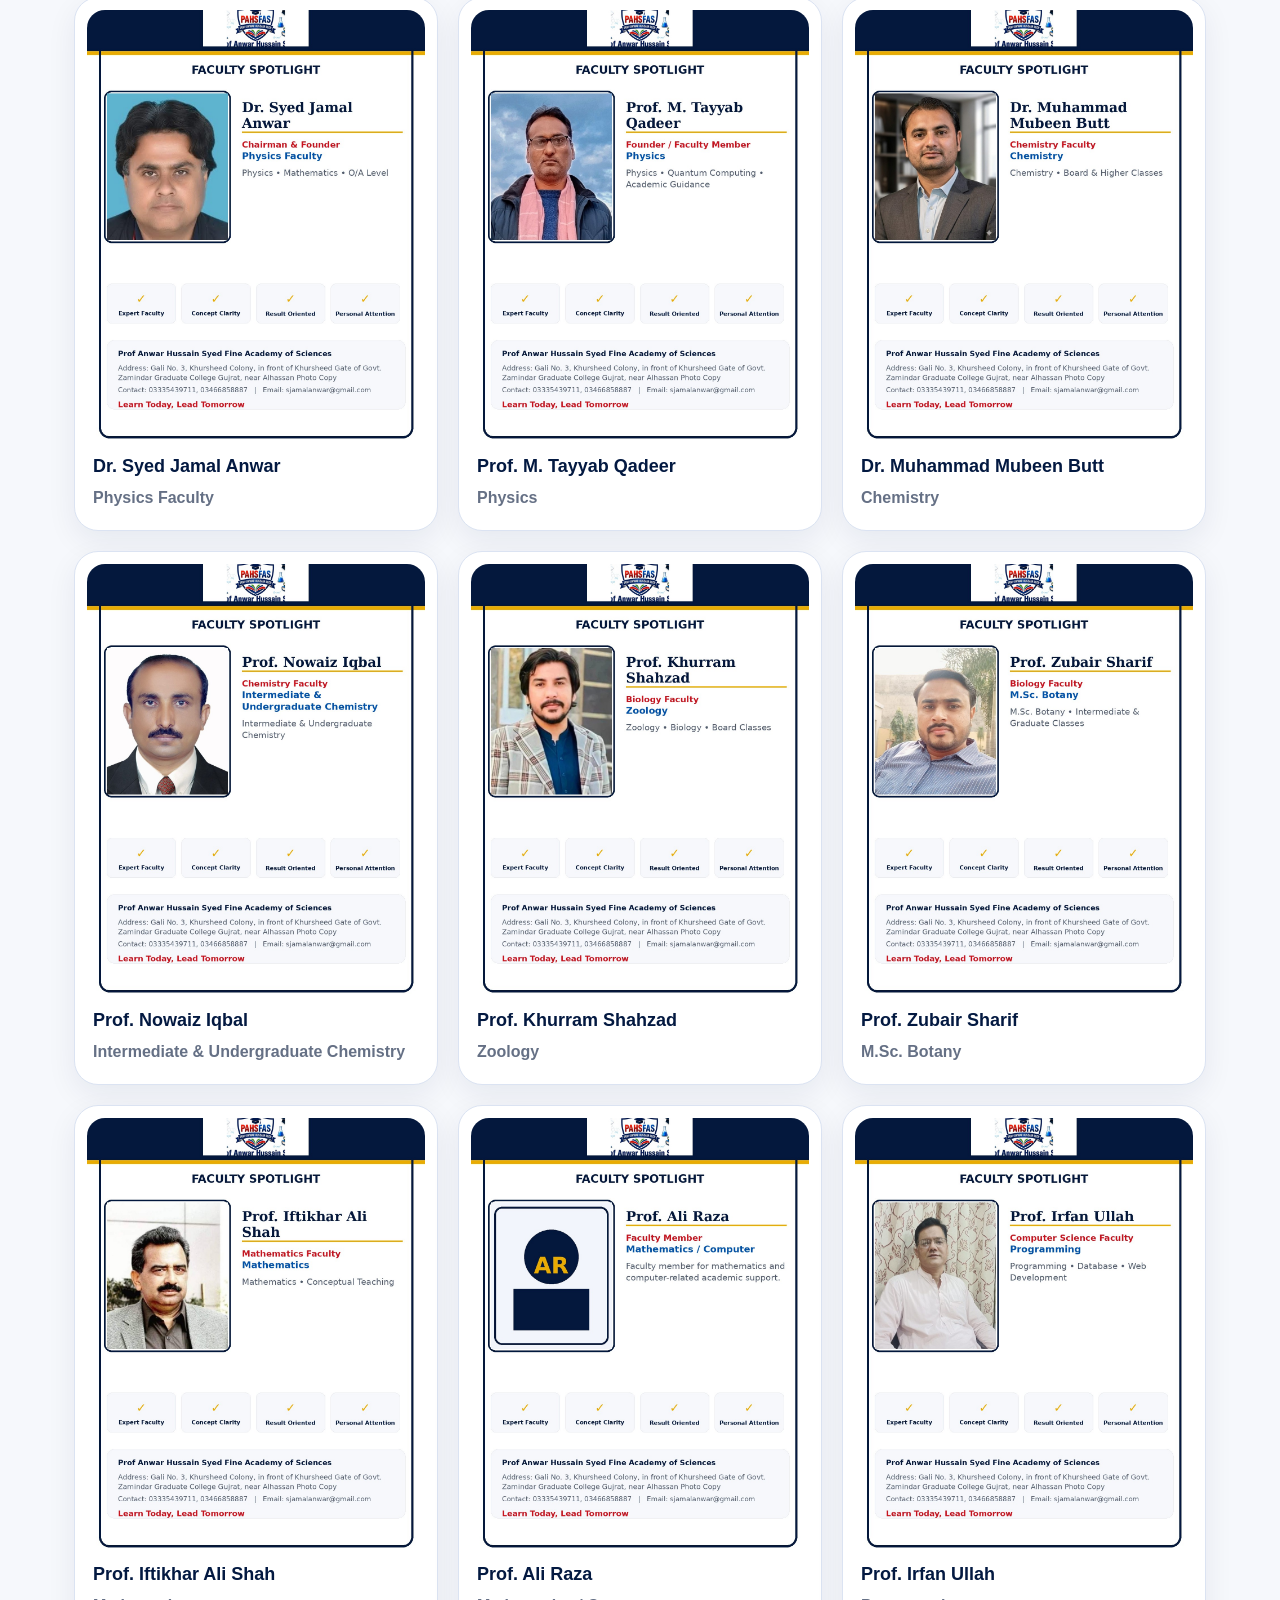
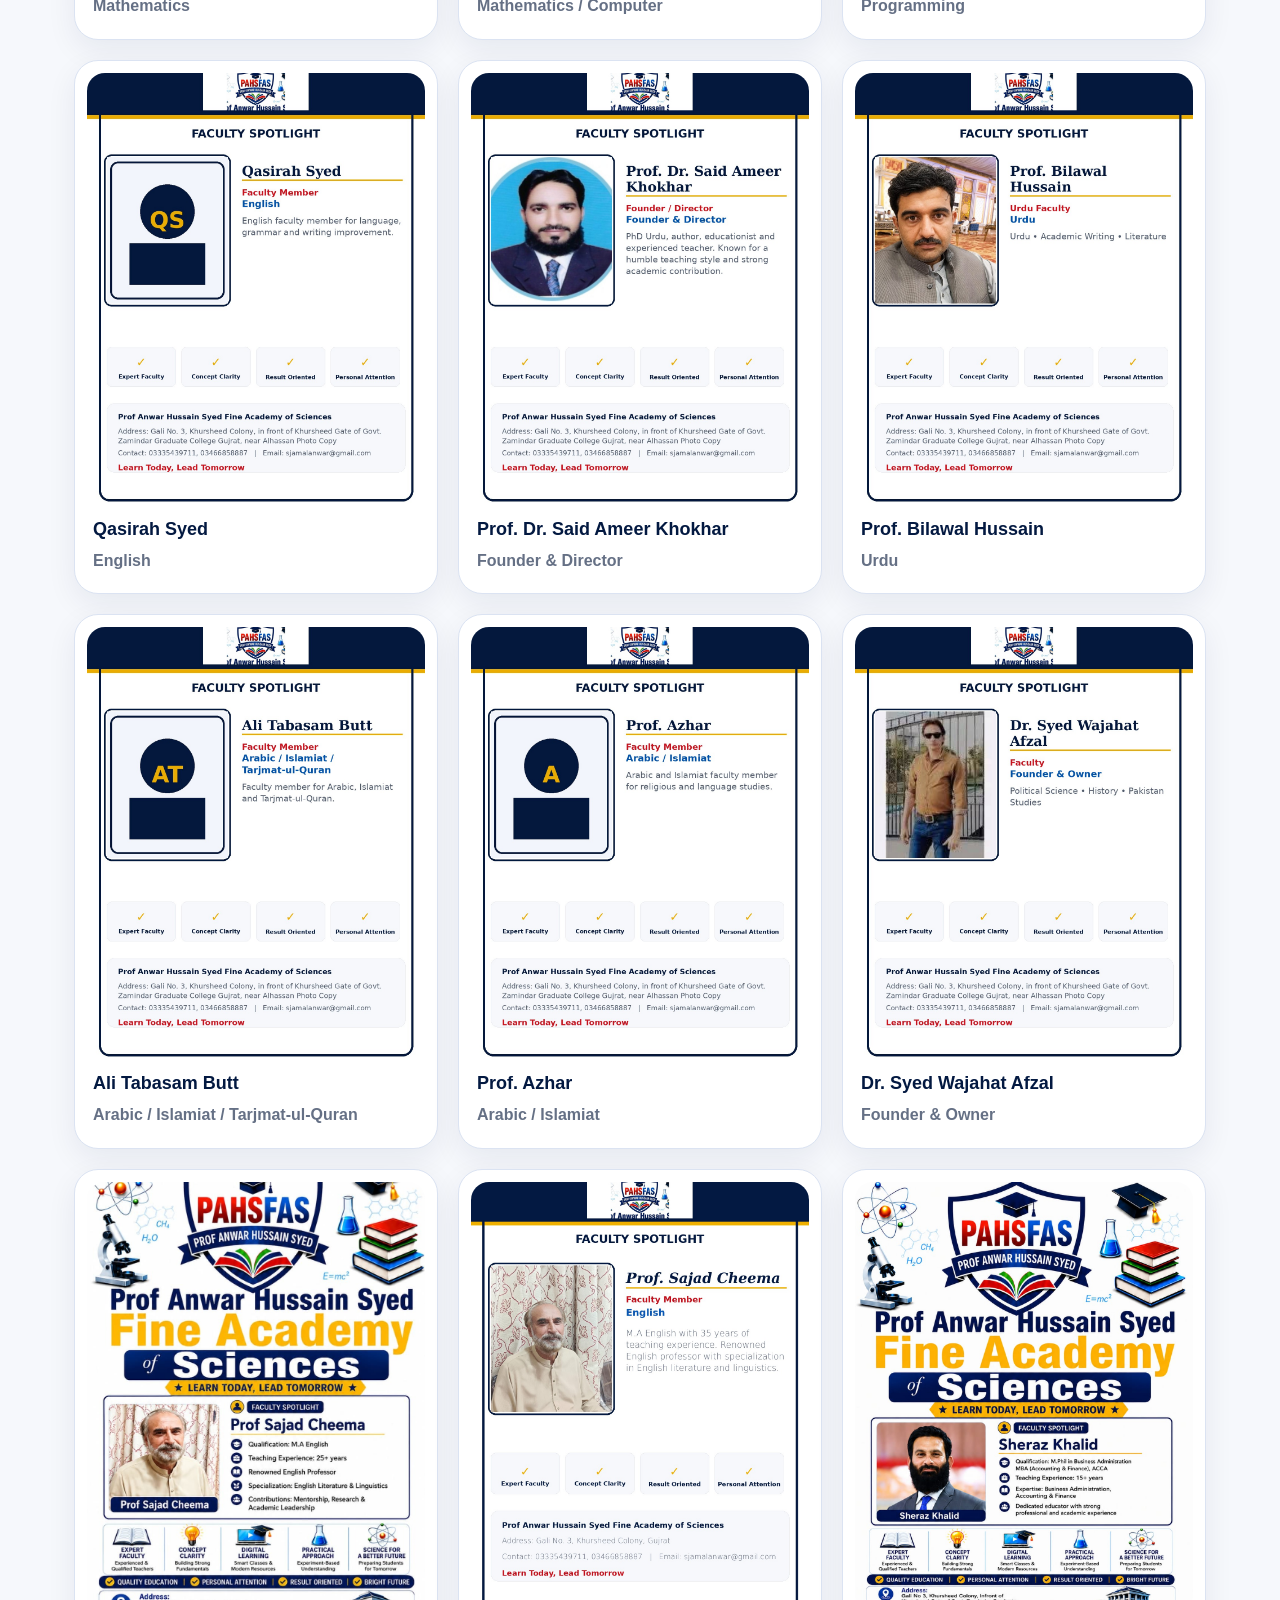
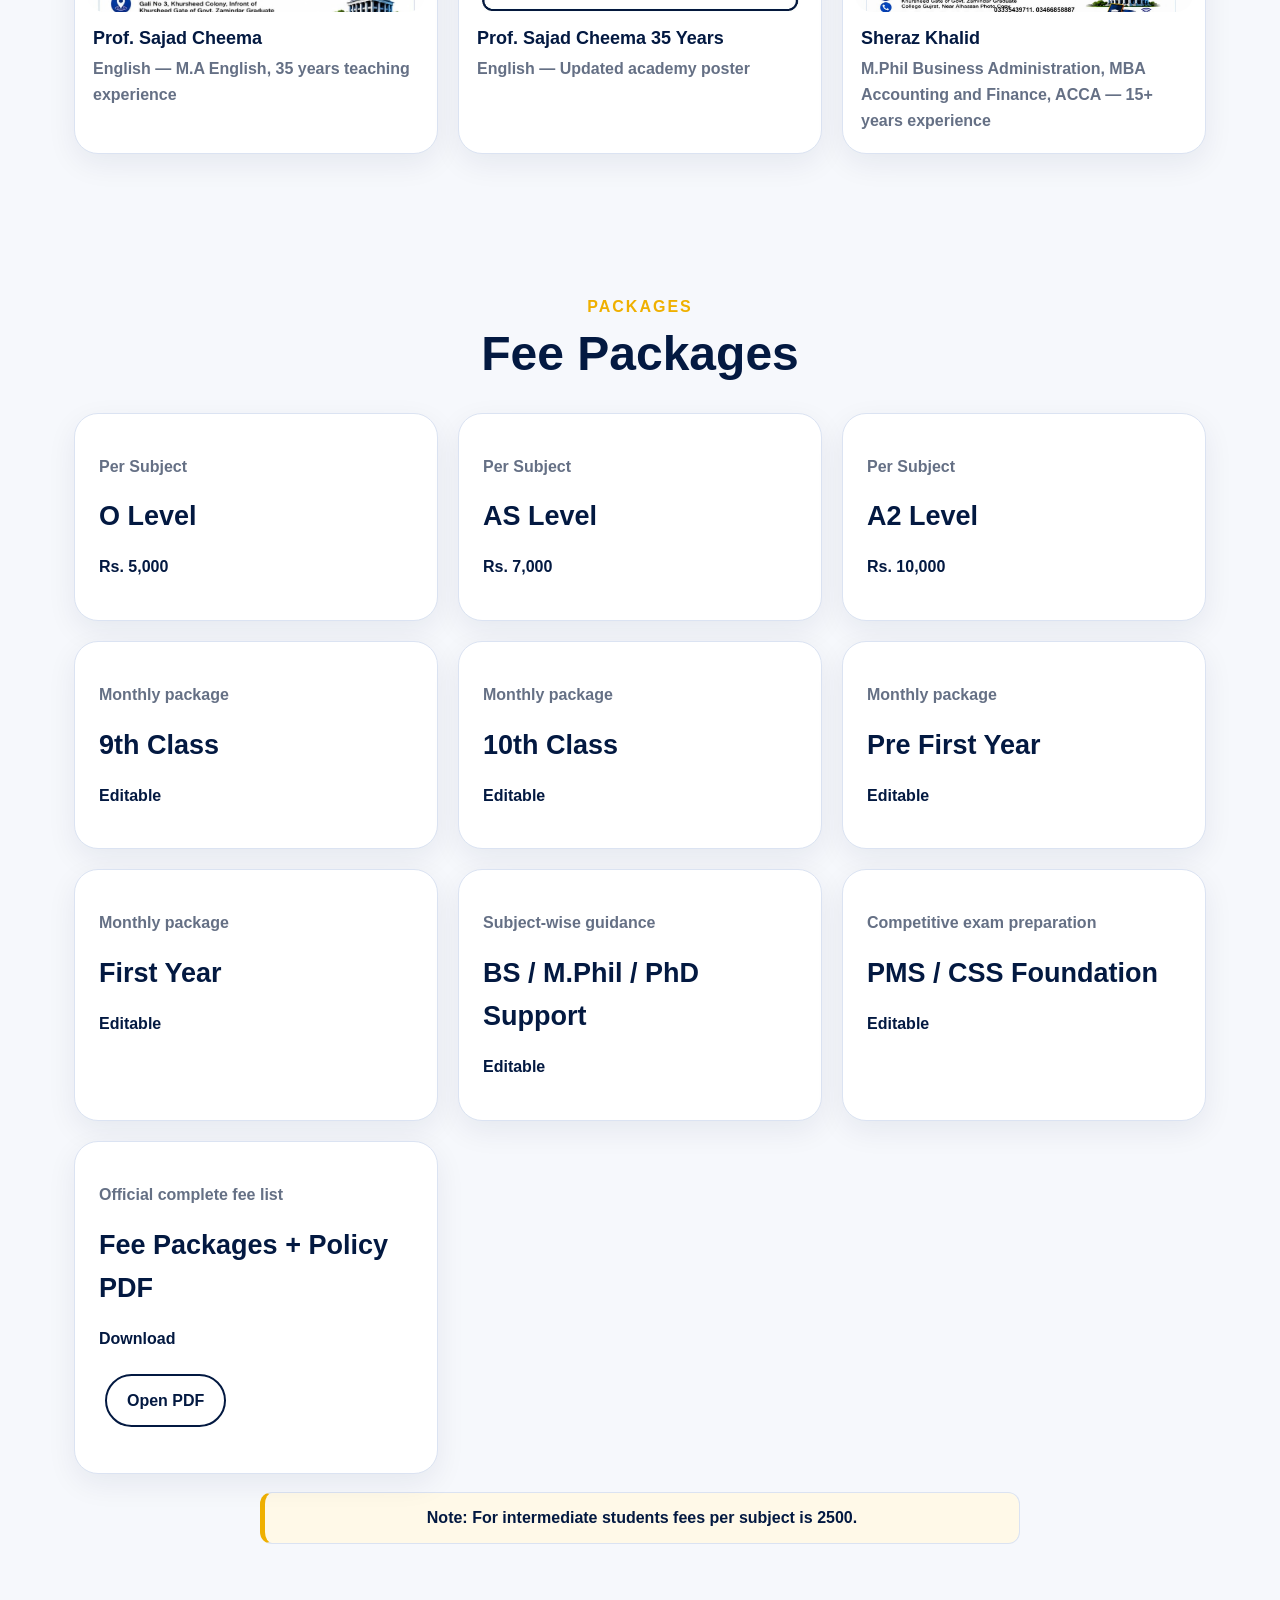
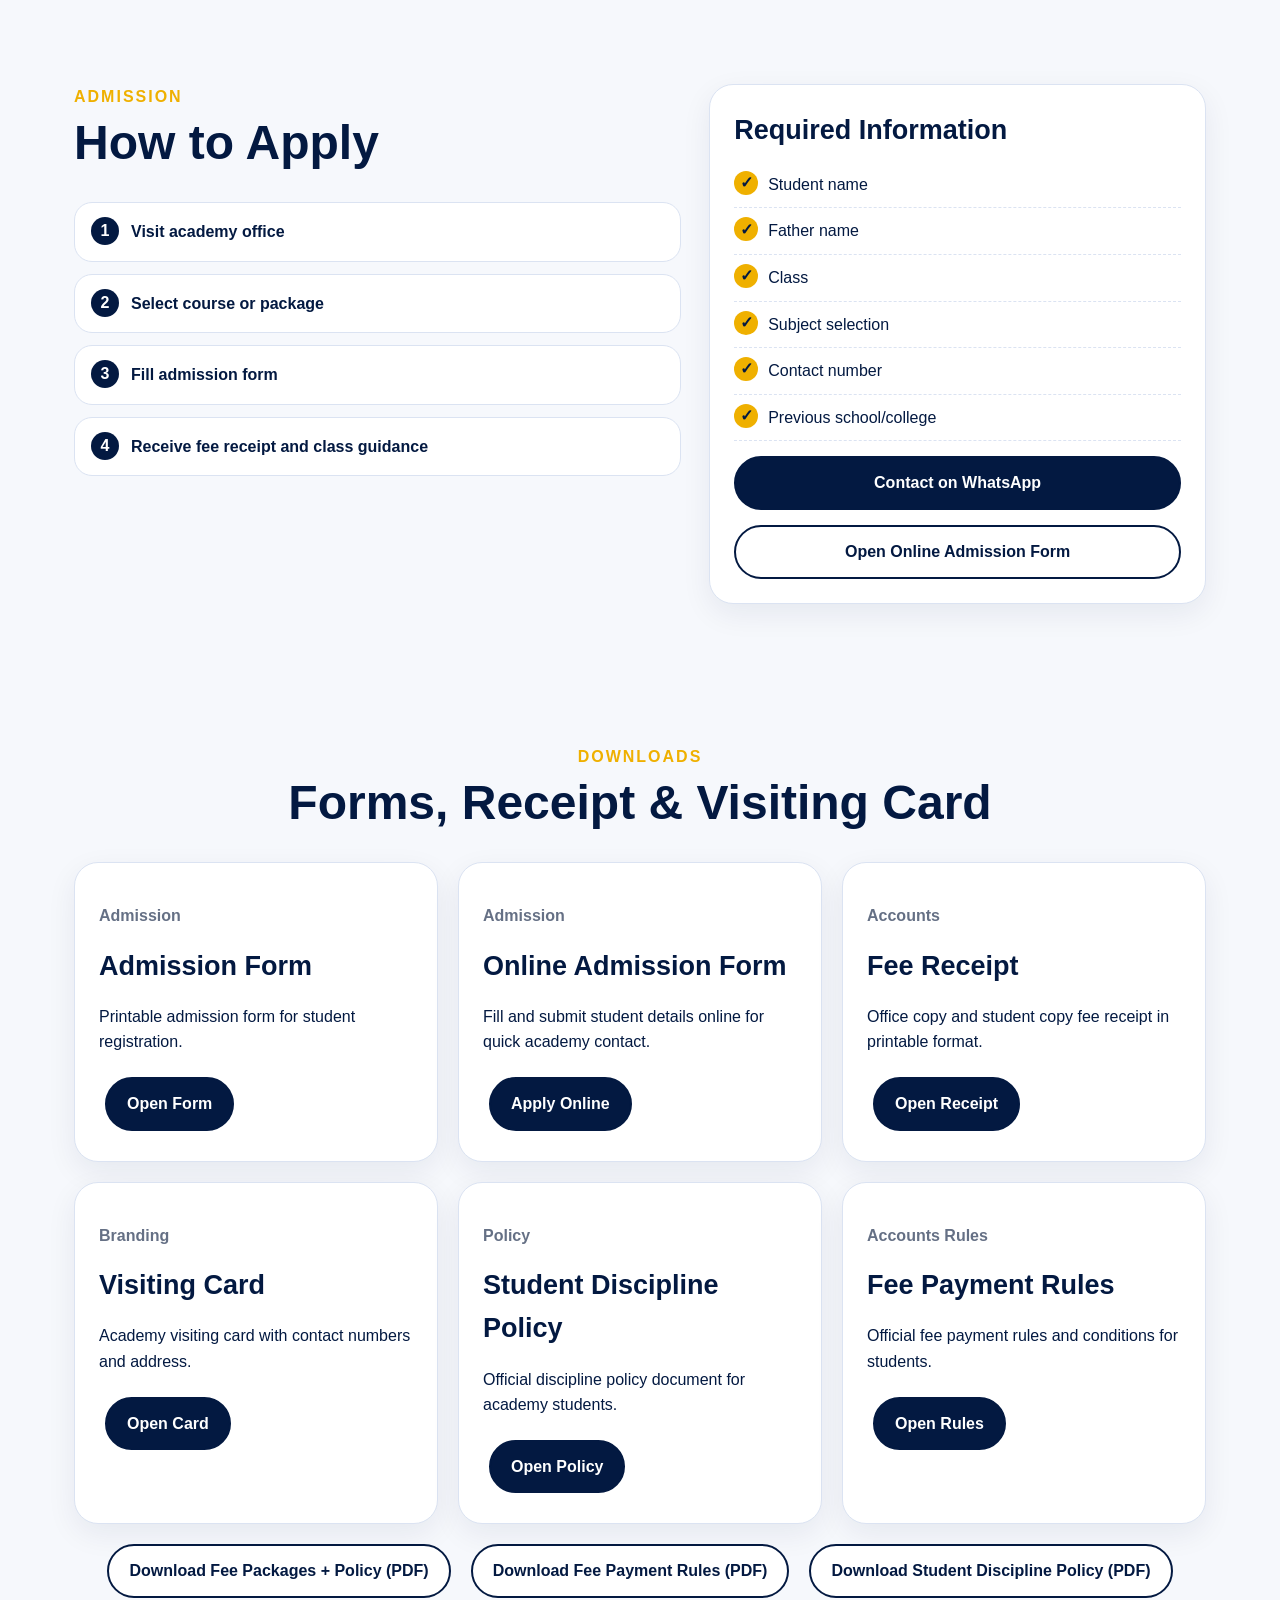
==== commit 55e8ca7e: "Add FAQ, office hours, floating WhatsApp and back-to-top features" ====
--- a/index.html
+++ b/index.html
@@ -25,6 +25,7 @@
       <a href="#admission">Admission</a>
       <a href="online-admission.html">Online Admission</a>
       <a href="#documents">Documents</a>
+      <a href="#faq">FAQ</a>
       <a href="#gallery">Gallery</a>
       <a href="posters.html">Posters</a>
       <a href="#contact">Contact</a>
@@ -183,6 +184,18 @@
       </div>
     </section>
 
+    <section id="faq" class="section split">
+      <div>
+        <div class="section-title left"><p>Help Desk</p><h2>Frequently Asked Questions</h2></div>
+        <div id="faqList" class="faq-list"></div>
+      </div>
+      <div class="panel">
+        <h3>Office Hours</h3>
+        <ul id="officeHours" class="tick-list"></ul>
+        <a class="btn primary full" href="online-admission.html">Apply Online Now</a>
+      </div>
+    </section>
+
     <section id="gallery" class="section">
       <div class="section-title"><p>Academy Gallery</p><h2>Pictures & Posters</h2></div>
       <div class="grid gallery" id="galleryList"></div>
@@ -212,6 +225,9 @@
     </section>
   </main>
 
+  <a id="fabWhatsApp" class="fab fab-whatsapp" href="#" target="_blank" rel="noopener" aria-label="WhatsApp">WA</a>
+  <button id="backToTop" class="fab fab-top" aria-label="Back to top">Top</button>
+
   <footer>
     <p>© <span id="year"></span> Prof Anwar Hussain Syed Fine Academy of Sciences. All rights reserved.</p>
     <p class="small">Open <a href="admin.html">Update Panel</a> to update daily data.</p>
--- a/assets/css/styles.css
+++ b/assets/css/styles.css
@@ -38,6 +38,14 @@
 .steps{counter-reset:item;list-style:none;padding:0;margin:0}.steps li{background:white;margin-bottom:12px;border:1px solid var(--line);border-radius:18px;padding:16px 18px 16px 56px;position:relative;font-weight:700}.steps li:before{counter-increment:item;content:counter(item);position:absolute;left:16px;top:14px;background:var(--navy);color:white;width:28px;height:28px;border-radius:50%;display:flex;align-items:center;justify-content:center}
 .gallery{grid-template-columns:repeat(4,1fr)}.gallery figure{margin:0;background:#fff;border:1px solid var(--line);border-radius:22px;overflow:hidden;box-shadow:0 10px 30px rgba(3,25,65,.07)}.gallery img{width:100%;height:220px;object-fit:cover;display:block}.gallery figcaption{padding:12px 14px;font-weight:900}
 .contact-card{max-width:900px;margin:auto;font-size:18px}.contact-actions{display:flex;gap:8px;flex-wrap:wrap;margin-top:16px}
+.faq-list{display:grid;gap:10px}
+.faq-item{border:1px solid var(--line);border-radius:14px;background:#fff;overflow:hidden}
+.faq-item summary{cursor:pointer;list-style:none;padding:14px 16px;font-weight:800}
+.faq-item summary::-webkit-details-marker{display:none}
+.faq-item p{margin:0;padding:0 16px 14px;color:var(--muted);font-weight:700}
+.fab{position:fixed;right:16px;z-index:30;width:52px;height:52px;border:none;border-radius:50%;display:flex;align-items:center;justify-content:center;font-weight:900;text-decoration:none;box-shadow:0 10px 20px rgba(3,25,65,.22);cursor:pointer}
+.fab-whatsapp{bottom:84px;background:#25D366;color:#fff}
+.fab-top{bottom:20px;background:var(--navy);color:#fff;display:none}
 footer{text-align:center;padding:35px 20px;background:var(--navy);color:white}footer .small{opacity:.85}
 @media(max-width:980px){.menu{display:block}nav{display:none;position:absolute;left:16px;right:16px;top:76px;background:#fff;padding:14px;border-radius:20px;box-shadow:var(--shadow)}nav.open{display:grid;grid-template-columns:repeat(2,1fr)}.hero,.split,.leadership-grid{grid-template-columns:1fr}.quick,.cards,.poster-grid,.gallery{grid-template-columns:1fr 1fr}.brand{max-width:70%}}
 @media(max-width:600px){.section{padding:52px 16px}.quick,.cards,.poster-grid,.gallery{grid-template-columns:1fr}.brand span{font-size:12px}.leader-card,.faculty-card{grid-template-columns:1fr;text-align:center}.leader-card img,.faculty-card img{margin:auto}.chief-card img{height:auto}nav.open{grid-template-columns:1fr}}
